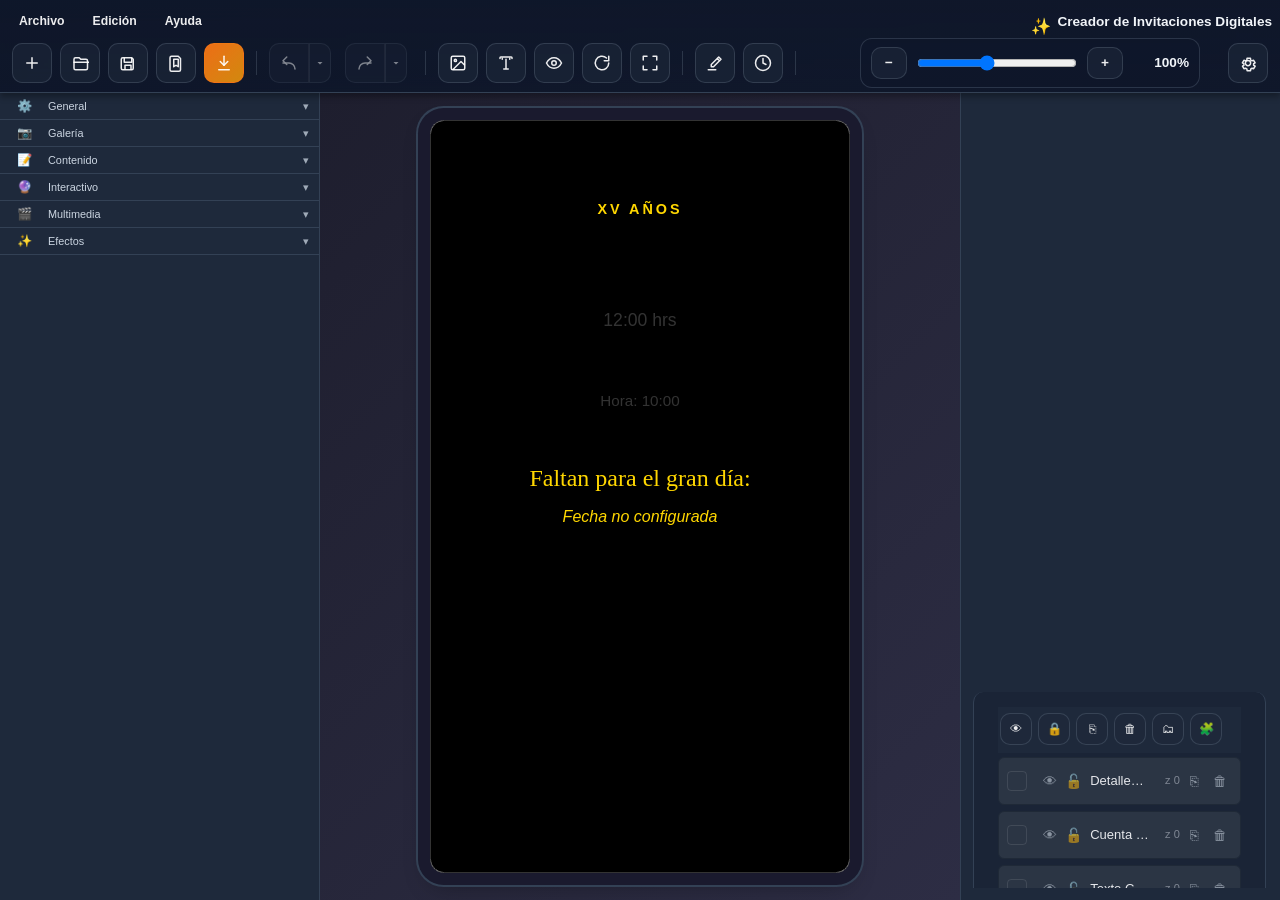
==== index.html @ 6c3952b0 "feat: initial commit - Editor de Invitaciones Digitales" ====
<!DOCTYPE html>
<html lang="es">

<head>
    <meta charset="UTF-8">
    <meta name="viewport" content="width=device-width, initial-scale=1.0">
    <!-- Content Security Policy: Prevención de XSS -->
    <meta http-equiv="Content-Security-Policy" content="
        default-src 'self';
        script-src 'self' 'unsafe-inline' 'unsafe-eval' https://fonts.googleapis.com;
        style-src 'self' 'unsafe-inline' https://fonts.googleapis.com;
        font-src 'self' https://fonts.gstatic.com;
        img-src 'self' data: blob: https://api.qrserver.com https://maps.google.com;
        frame-src https://maps.google.com blob:;
        connect-src 'self';
        media-src 'self' blob:;
    ">
    <title>Editor de Invitaciones Digitales - Creador Profesional</title>
    <meta name="description"
        content="Crea invitaciones digitales únicas para XV años, bodas, bautizos y más con nuestro editor interactivo">
    <link rel="stylesheet" href="css/editor.css">
    <link rel="stylesheet" href="css/scrollbars.css">
    <link rel="stylesheet" href="css/design-advanced.css">
    <link rel="stylesheet" href="css/settings.css">
    <link rel="stylesheet" href="css/design-sections.css">
    <link rel="stylesheet" href="css/gallery-editor.css">
    <link rel="stylesheet" href="css/color-picker.css">
    <!-- Enhanced Layer Panel Styles -->
    <link rel="stylesheet" href="css/enhanced-layer-panel.css">
    <link rel="stylesheet" href="css/history-panel.css">
    <link rel="preconnect" href="https://fonts.googleapis.com">
    <link rel="preconnect" href="https://fonts.gstatic.com" crossorigin>
    <link
        href="https://fonts.googleapis.com/css2?family=Playfair+Display:wght@400;700&family=Cormorant+Garamond:wght@300;400;600&family=Cinzel:wght@400;600;700&family=Crimson+ Text:wght@400;600&family=Libre+Baskerville:wght@400;700&family=Lora:wght@400;600&family=Merriweather:wght@300;400;700&family=EB+Garamond:wght@400;600&family=Bodoni+Moda:wght@400;700&family=Spectral:wght@400;600&family=Montserrat:wght@300;400;600;700&family=Poppins:wght@300;400;600;700&family=Raleway:wght@300;400;600&family=Nunito:wght@300;400;600;700&family=Work+Sans:wght@300;400;600&family=Inter:wght@300;400;600&family=Rubik:wght@300;400;600&family=DM+Sans:wght@400;500;700&family=Josefin+Sans:wght@300;400;600&family=Quicksand:wght@400;500;700&family=Great+Vibes&family=Dancing+Script:wght@400;700&family=Pacifico&family=Sacramento&family=Allura&family=Satisfy&family=Kaushan+Script&family=Cookie&family=Alex+Brush&family=Amatic+SC:wght@400;700&family=Fredoka+One&family=Lilita+One&family=Baloo+2:wght@400;700&family=Caveat:wght@400;700&family=Indie+Flower&family=Permanent+Marker&family=Righteous&family=Chewy&family=Lobster&family=Bangers&family=Bungee&family=Carter+One&family=Monoton&family=Abril+Fatface&family=Bebas+Neue&family=Anton&family=Philosopher:wght@400;700&family=Orbitron:wght@400;700&family=Press+Start+2P&family=Archivo+Black&family=Oswald:wght@400;600&family=Bitter:wght@400;700&family=Vollkorn:wght@400;700&family=Cabin:wght@400;600&family=Arvo:wght@400;700&family=PT+Serif:wght@400;700&family=Source+Sans+Pro:wght@400;600&family=Ubuntu:wght@400;700&family=Lato:wght@300;400;700&display=swap"
        rel="stylesheet">
    <style>
        .theme-selector-grid {
            grid-template-columns: repeat(6, 1fr) !important;
            gap: 6px !important;
        }

        .theme-color-option {
            width: 100%;
            aspect-ratio: 1;
            height: auto;
            border-radius: 6px;
            position: relative;
            border: 1px solid rgba(0, 0, 0, 0.1);
            cursor: pointer;
            transition: 0.2s;
        }

        .theme-color-option:hover,
        .theme-color-option.active {
            border: 2px solid #000;
            transform: scale(1.05);
            z-index: 1;
        }

        .theme-color-option:not(.theme-custom-option).active::after {
            content: '✓';
            color: white;
            position: absolute;
            top: 50%;
            left: 50%;
            transform: translate(-50%, -50%);
            text-shadow: 0 1px 2px rgba(0, 0, 0, 0.6);
            font-weight: bold;
        }

        .theme-custom-option {
            background: conic-gradient(from 180deg at 50% 50%, #FF0000 0deg, #FFFF00 60deg, #00FF00 120deg, #00FFFF 180deg, #0000FF 240deg, #FF00FF 300deg, #FF0000 360deg);
            display: flex;
            align-items: center;
            justify-content: center;
        }

        .theme-custom-option::before {
            content: '🎨';
            font-size: 1.4rem;
            filter: drop-shadow(0 0 2px rgba(0, 0, 0, 0.5));
        }

        .theme-custom-input {
            opacity: 0;
            position: absolute;
            inset: 0;
            width: 100%;
            height: 100%;
            cursor: pointer;
        }
    </style>
</head>

<body>
    <svg aria-hidden="true" style="position: absolute; width: 0; height: 0; overflow: hidden;">
        <symbol id="i-new" viewBox="0 0 24 24">
            <path d="M12 5v14M5 12h14" fill="none" stroke="currentColor" stroke-width="2" stroke-linecap="round" />
        </symbol>
        <symbol id="i-open" viewBox="0 0 24 24">
            <path d="M4 19V7a2 2 0 0 1 2-2h5l2 2h7a2 2 0 0 1 2 2v10a2 2 0 0 1-2 2H6a2 2 0 0 1-2-2Z" fill="none"
                stroke="currentColor" stroke-width="2" stroke-linejoin="round" />
            <path d="M4 11h20" fill="none" stroke="currentColor" stroke-width="2" stroke-linecap="round" />
        </symbol>
        <symbol id="i-save" viewBox="0 0 24 24">
            <path d="M5 5h12l2 2v12a2 2 0 0 1-2 2H5a2 2 0 0 1-2-2V7a2 2 0 0 1 2-2Z" fill="none" stroke="currentColor"
                stroke-width="2" stroke-linejoin="round" />
            <path d="M7 5v6h10V5" fill="none" stroke="currentColor" stroke-width="2" stroke-linejoin="round" />
            <path d="M8 21v-6h8v6" fill="none" stroke="currentColor" stroke-width="2" stroke-linejoin="round" />
        </symbol>
        <symbol id="i-template" viewBox="0 0 24 24">
            <path d="M6 3h9l3 3v15a2 2 0 0 1-2 2H6a2 2 0 0 1-2-2V5a2 2 0 0 1 2-2Z" fill="none" stroke="currentColor"
                stroke-width="2" stroke-linejoin="round" />
            <path d="M9 7h6v10l-3-2-3 2V7Z" fill="none" stroke="currentColor" stroke-width="2"
                stroke-linejoin="round" />
        </symbol>
        <symbol id="i-export" viewBox="0 0 24 24">
            <path d="M12 3v12" fill="none" stroke="currentColor" stroke-width="2" stroke-linecap="round" />
            <path d="m7 10 5 5 5-5" fill="none" stroke="currentColor" stroke-width="2" stroke-linecap="round"
                stroke-linejoin="round" />
            <path d="M5 21h14" fill="none" stroke="currentColor" stroke-width="2" stroke-linecap="round" />
        </symbol>
        <symbol id="i-undo" viewBox="0 0 24 24">
            <path d="M9 14 4 9l5-5" fill="none" stroke="currentColor" stroke-width="2" stroke-linecap="round"
                stroke-linejoin="round" />
            <path d="M20 20a8 8 0 0 0-8-8H4" fill="none" stroke="currentColor" stroke-width="2"
                stroke-linecap="round" />
        </symbol>
        <symbol id="i-redo" viewBox="0 0 24 24">
            <path d="m15 4 5 5-5 5" fill="none" stroke="currentColor" stroke-width="2" stroke-linecap="round"
                stroke-linejoin="round" />
            <path d="M4 20a8 8 0 0 1 8-8h8" fill="none" stroke="currentColor" stroke-width="2" stroke-linecap="round" />
        </symbol>
        <symbol id="i-preview" viewBox="0 0 24 24">
            <path d="M2 12s3.5-7 10-7 10 7 10 7-3.5 7-10 7-10-7-10-7Z" fill="none" stroke="currentColor"
                stroke-width="2" />
            <path d="M12 15a3 3 0 1 0 0-6 3 3 0 0 0 0 6Z" fill="none" stroke="currentColor" stroke-width="2" />
        </symbol>
        <symbol id="i-refresh" viewBox="0 0 24 24">
            <path d="M21 12a9 9 0 1 1-3-6.7" fill="none" stroke="currentColor" stroke-width="2"
                stroke-linecap="round" />
            <path d="M21 3v6h-6" fill="none" stroke="currentColor" stroke-width="2" stroke-linecap="round"
                stroke-linejoin="round" />
        </symbol>
        <symbol id="i-fullscreen" viewBox="0 0 24 24">
            <path d="M8 3H3v5M16 3h5v5M8 21H3v-5M16 21h5v-5" fill="none" stroke="currentColor" stroke-width="2"
                stroke-linecap="round" stroke-linejoin="round" />
        </symbol>
        <symbol id="i-settings" viewBox="0 0 24 24">
            <path d="M12 15.5a3.5 3.5 0 1 0 0-7 3.5 3.5 0 0 0 0 7Z" fill="none" stroke="currentColor"
                stroke-width="2" />
            <path
                d="M19.4 15a7.8 7.8 0 0 0 .1-2l2-1.1-2-3.5-2.2.7a7.4 7.4 0 0 0-1.7-1l-.3-2.3H10.7l-.3 2.3a7.4 7.4 0 0 0-1.7 1l-2.2-.7-2 3.5 2 1.1a7.8 7.8 0 0 0 .1 2l-2 1.1 2 3.5 2.2-.7c.5.4 1.1.8 1.7 1l.3 2.3h4.6l.3-2.3c.6-.2 1.2-.6 1.7-1l2.2.7 2-3.5-2-1.1Z"
                fill="none" stroke="currentColor" stroke-width="2" stroke-linejoin="round" />
        </symbol>
        <symbol id="i-fill" viewBox="0 0 24 24">
            <path d="M3 21h10" fill="none" stroke="currentColor" stroke-width="2" stroke-linecap="round" />
            <path d="M7 14 15 6l3 3-8 8H7v-3Z" fill="none" stroke="currentColor" stroke-width="2"
                stroke-linejoin="round" />
            <path d="M15 6l2-2 3 3-2 2" fill="none" stroke="currentColor" stroke-width="2" stroke-linejoin="round" />
        </symbol>
        <symbol id="i-help" viewBox="0 0 24 24">
            <path d="M12 18h.01" fill="none" stroke="currentColor" stroke-width="2" stroke-linecap="round" />
            <path d="M9.5 9a2.5 2.5 0 1 1 4.2 1.8c-.9.8-1.2 1.2-1.2 2.2" fill="none" stroke="currentColor"
                stroke-width="2" stroke-linecap="round" />
            <path d="M12 22a10 10 0 1 0 0-20 10 10 0 0 0 0 20Z" fill="none" stroke="currentColor" stroke-width="2" />
        </symbol>
        <symbol id="i-image" viewBox="0 0 24 24">
            <rect x="3" y="3" width="18" height="18" rx="2" ry="2" fill="none" stroke="currentColor" stroke-width="2" />
            <circle cx="8.5" cy="8.5" r="1.5" fill="none" stroke="currentColor" stroke-width="2" />
            <path d="m21 15-5-5L5 21" fill="none" stroke="currentColor" stroke-width="2" stroke-linejoin="round" />
        </symbol>
        <symbol id="i-text" viewBox="0 0 24 24">
            <path d="M4 6V5a1 1 0 0 1 1-1h14a1 1 0 0 1 1 1v1M7 6v1M17 6v1M12 7v13M9 20h6" fill="none"
                stroke="currentColor" stroke-width="2" stroke-linecap="round" stroke-linejoin="round" />
        </symbol>
    </svg>

    <header class="top-menu-bar" aria-label="Aplicación">
        <div class="app-bar">
            <nav class="menu-bar" aria-label="Menús">
                <button class="menu-bar-btn" id="menuFileBtn" type="button" aria-haspopup="menu" aria-expanded="false"
                    aria-controls="menuFile">Archivo</button>
                <button class="menu-bar-btn" id="menuEditBtn" type="button" aria-haspopup="menu" aria-expanded="false"
                    aria-controls="menuEdit">Edición</button>
                <button class="menu-bar-btn" id="menuHelpBtn" type="button" aria-haspopup="menu" aria-expanded="false"
                    aria-controls="menuHelp">Ayuda</button>
            </nav>

            <div class="app-bar-right">
                <div class="app-title-display">
                    <span class="app-icon">✨</span>
                    <span class="app-name">Creador de Invitaciones Digitales</span>
                </div>
            </div>
        </div>

        <div class="toolbar" role="toolbar" aria-label="Acciones rápidas">
            <button id="templateNewBtn" class="tool-btn" type="button" title="Nuevo (Ctrl+N)"
                aria-label="Nuevo (Ctrl+N)">
                <svg class="tool-icon" viewBox="0 0 24 24" aria-hidden="true">
                    <use href="#i-new"></use>
                </svg>
            </button>
            <button id="templateOpenBtn" class="tool-btn" type="button" title="Abrir (Ctrl+O)"
                aria-label="Abrir (Ctrl+O)">
                <svg class="tool-icon" viewBox="0 0 24 24" aria-hidden="true">
                    <use href="#i-open"></use>
                </svg>
            </button>
            <button id="draftSaveBtn" class="tool-btn" type="button" title="Guardar" aria-label="Guardar">
                <svg class="tool-icon" viewBox="0 0 24 24" aria-hidden="true">
                    <use href="#i-save"></use>
                </svg>
            </button>
            <button id="templateSaveBtn" class="tool-btn" type="button" title="Guardar Plantilla (Ctrl+S)"
                aria-label="Guardar Plantilla (Ctrl+S)">
                <svg class="tool-icon" viewBox="0 0 24 24" aria-hidden="true">
                    <use href="#i-template"></use>
                </svg>
            </button>
            <button id="exportBtn" class="tool-btn tool-btn-accent" type="button" title="Exportar"
                aria-label="Exportar">
                <svg class="tool-icon" viewBox="0 0 24 24" aria-hidden="true">
                    <use href="#i-export"></use>
                </svg>
            </button>

            <div class="toolbar-sep" aria-hidden="true"></div>

            <button id="undoBtn" class="tool-btn" type="button" title="Deshacer (Ctrl+Z)" aria-label="Deshacer (Ctrl+Z)"
                disabled>
                <svg class="tool-icon" viewBox="0 0 24 24" aria-hidden="true">
                    <use href="#i-undo"></use>
                </svg>
            </button>
            <button id="redoBtn" class="tool-btn" type="button" title="Rehacer (Ctrl+Y)" aria-label="Rehacer (Ctrl+Y)"
                disabled>
                <svg class="tool-icon" viewBox="0 0 24 24" aria-hidden="true">
                    <use href="#i-redo"></use>
                </svg>
            </button>

            <div class="toolbar-sep" aria-hidden="true"></div>

            <button id="insertImageBtn" class="tool-btn" type="button" title="Insertar imagen"
                aria-label="Insertar imagen">
                <svg class="tool-icon" viewBox="0 0 24 24" aria-hidden="true">
                    <use href="#i-image"></use>
                </svg>
            </button>
            <button id="insertTextBtn" class="tool-btn" type="button" title="Insertar texto"
                aria-label="Insertar texto">
                <svg class="tool-icon" viewBox="0 0 24 24" aria-hidden="true">
                    <use href="#i-text"></use>
                </svg>
            </button>

            <button id="previewBtn" class="tool-btn" type="button" title="Vista previa externa"
                aria-label="Vista previa externa">
                <svg class="tool-icon" viewBox="0 0 24 24" aria-hidden="true">
                    <use href="#i-preview"></use>
                </svg>
            </button>
            <button id="refreshBtn" class="tool-btn" type="button" title="Actualizar vista previa"
                aria-label="Actualizar vista previa">
                <svg class="tool-icon" viewBox="0 0 24 24" aria-hidden="true">
                    <use href="#i-refresh"></use>
                </svg>
            </button>
            <button id="fullscreenBtn" class="tool-btn" type="button" title="Pantalla completa"
                aria-label="Pantalla completa">
                <svg class="tool-icon" viewBox="0 0 24 24" aria-hidden="true">
                    <use href="#i-fullscreen"></use>
                </svg>
            </button>

            <div class="toolbar-sep" aria-hidden="true"></div>

            <button id="advancedFillBtn" class="tool-btn" type="button" title="Relleno avanzado"
                aria-label="Relleno avanzado">
                <svg class="tool-icon" viewBox="0 0 24 24" aria-hidden="true">
                    <use href="#i-fill"></use>
                </svg>
            </button>

            <button id="historyPanelBtn" class="tool-btn" type="button" title="Historia de Acciones"
                aria-label="Historia de Acciones">
                <svg class="tool-icon" viewBox="0 0 24 24" aria-hidden="true">
                    <path d="M12 22C6.5 22 2 17.5 2 12S6.5 2 12 2s10 4.5 10 10-4.5 10-10 10z" fill="none"
                        stroke="currentColor" stroke-width="2" />
                    <path d="M12 6v6l4 2" fill="none" stroke="currentColor" stroke-width="2" stroke-linecap="round" />
                </svg>
            </button>

            <div class="toolbar-sep" aria-hidden="true"></div>
            <div class="toolbar-zoom" role="group" aria-label="Zoom del dispositivo">
                <div class="status-bar" role="group" aria-label="Controles de zoom">
                    <button type="button" class="status-btn" id="zoomOutBtn" aria-label="Alejar"
                        title="Alejar">−</button>
                    <input type="range" class="status-range" id="zoomRange" min="25" max="200" value="100" step="5"
                        aria-label="Zoom" title="Zoom">
                    <button type="button" class="status-btn" id="zoomInBtn" aria-label="Acercar"
                        title="Acercar">+</button>
                    <div class="status-text" id="zoomValue" aria-label="Porcentaje de zoom">100%</div>
                </div>
            </div>



            <button id="settingsBtn" class="tool-btn" type="button" title="Configuración" aria-label="Configuración"
                style="margin-left: 20px;">
                <svg class="tool-icon" viewBox="0 0 24 24" aria-hidden="true">
                    <use href="#i-settings"></use>
                </svg>
            </button>
        </div>

        <div class="menu-popover" id="menuFile" role="menu" aria-label="Archivo" hidden>
            <button type="button" class="menu-item" role="menuitem" data-action="trigger"
                data-target="templateNewBtn">Nuevo <span class="menu-kbd">Ctrl+N</span></button>
            <button type="button" class="menu-item" role="menuitem" data-action="trigger"
                data-target="templateOpenBtn">Abrir <span class="menu-kbd">Ctrl+O</span></button>
            <button type="button" class="menu-item" role="menuitem" data-action="trigger"
                data-target="templateSaveBtn">Guardar <span class="menu-kbd">Ctrl+S</span></button>
            <div class="menu-divider" role="separator"></div>
            <button type="button" class="menu-item" role="menuitem" data-action="trigger"
                data-target="exportBtn">Exportar</button>
        </div>

        <div class="menu-popover" id="menuEdit" role="menu" aria-label="Edición" hidden>
            <button type="button" class="menu-item" role="menuitem" data-action="trigger" data-target="undoBtn">Deshacer
                <span class="menu-kbd">Ctrl+Z</span></button>
            <button type="button" class="menu-item" role="menuitem" data-action="trigger" data-target="redoBtn">Rehacer
                <span class="menu-kbd">Ctrl+Y</span></button>
            <div class="menu-divider" role="separator"></div>
            <button type="button" class="menu-item" role="menuitem" data-action="exec" data-cmd="cut">Cortar <span
                    class="menu-kbd">Ctrl+X</span></button>
            <button type="button" class="menu-item" role="menuitem" data-action="exec" data-cmd="copy">Copiar <span
                    class="menu-kbd">Ctrl+C</span></button>
            <button type="button" class="menu-item" role="menuitem" data-action="exec" data-cmd="paste">Pegar <span
                    class="menu-kbd">Ctrl+V</span></button>
        </div>

        <div class="menu-popover" id="menuHelp" role="menu" aria-label="Ayuda" hidden>
            <button id="helpDocsBtn" type="button" class="menu-item" role="menuitem">Documentación</button>
            <button id="helpAboutBtn" type="button" class="menu-item" role="menuitem">Acerca de</button>
            <button id="helpReportBtn" type="button" class="menu-item" role="menuitem">Reportar</button>
        </div>
    </header>

    <div class="editor-container">
        <!-- Panel Lateral de Control -->
        <aside class="control-panel" id="leftPanel">


            <!-- Tabs de Secciones -->
            <div class="tabs">
                <button class="tab-btn" data-tab="general">
                    <span class="tab-icon">⚙️</span>
                    General
                </button>
                <button class="tab-btn" data-tab="gallery">
                    <span class="tab-icon">📷</span>
                    Galería
                </button>
                <button class="tab-btn" data-tab="content">
                    <span class="tab-icon">📝</span>
                    Contenido
                </button>
                <button class="tab-btn" data-tab="interactive">
                    <span class="tab-icon">🔮</span>
                    Interactivo
                </button>
                <button class="tab-btn" data-tab="media">
                    <span class="tab-icon">🎬</span>
                    Multimedia
                </button>
                <button class="tab-btn" data-tab="design">
                    <span class="tab-icon">✨</span>
                    Efectos
                </button>
            </div>

            <!-- Contenido de Tabs -->
            <div class="tab-content">
                <!-- Tab General -->
                <div class="tab-panel" id="general-panel">
                    <div class="control-group">
                        <label class="control-label">Tipo de Evento</label>
                        <select id="eventType" class="control-input">
                            <option value="xv">XV Años</option>
                            <option value="boda">Boda</option>
                            <option value="bautizo">Bautizo</option>
                            <option value="cumpleanos">Cumpleaños</option>
                            <option value="graduacion">Graduación</option>
                            <option value="otro">Otro</option>
                        </select>
                    </div>

                    <div class="control-group">
                        <label class="control-label">Nombre del Evento</label>
                        <input type="text" id="eventName" class="control-input" placeholder="Ej: Mis XV Años">
                    </div>

                    <div class="control-group">
                        <label class="control-label">Nombre de(los) Festejado(s)</label>
                        <textarea id="honoredName" class="control-input" rows="2" placeholder="Adriel Reyes"></textarea>
                    </div>

                    <div class="control-group">
                        <label class="control-label">Fecha del Evento</label>
                        <input type="date" id="eventDate" class="control-input">
                    </div>

                    <div class="control-group">
                        <label class="control-label">Hora del Evento</label>
                        <input type="time" id="eventTime" class="control-input" value="12:00">
                    </div>

                    <div class="control-group">
                        <label class="control-label">Lugar del Evento</label>
                        <input type="text" id="eventLocation" class="control-input" placeholder="Ej: Salón Los Pinos">
                    </div>

                    <div class="control-group">
                        <label class="control-label">Dirección</label>
                        <textarea id="eventAddress" class="control-input" rows="3"
                            placeholder="Calle, número, colonia, ciudad"></textarea>
                    </div>

                    <!-- Campos de Misa/Ceremonia -->
                    <div class="control-group">
                        <div class="switch-header"
                            style="justify-content: space-between; display: flex; align-items: center; margin-bottom: 0.5rem;">
                            <label class="control-label" style="margin-bottom: 0;">Lugar de la Misa</label>
                            <label class="toggle-switch">
                                <input type="checkbox" id="enableMassLocation" checked>
                                <span class="toggle-slider"></span>
                            </label>
                        </div>
                        <input type="text" id="massLocation" class="control-input"
                            placeholder="Ej: Parroquia de San Juan">
                    </div>

                    <div class="control-group">
                        <div class="switch-header"
                            style="justify-content: space-between; display: flex; align-items: center; margin-bottom: 0.5rem;">
                            <label class="control-label" style="margin-bottom: 0;">Hora de la Misa</label>
                            <label class="toggle-switch">
                                <input type="checkbox" id="enableMassTime" checked>
                                <span class="toggle-slider"></span>
                            </label>
                        </div>
                        <input type="time" id="massTime" class="control-input" value="10:00">
                    </div>

                    <div class="control-group">
                        <div class="switch-header"
                            style="justify-content: space-between; display: flex; align-items: center; margin-bottom: 0.5rem;">
                            <label class="control-label" style="margin-bottom: 0;">Dirección del Templo</label>
                            <label class="toggle-switch">
                                <input type="checkbox" id="enableMassAddress" checked>
                                <span class="toggle-slider"></span>
                            </label>
                        </div>
                        <textarea id="massAddress" class="control-input" rows="2"
                            placeholder="Calle del Templo, Colonia, Ciudad"></textarea>
                    </div>

                    <div class="control-group">
                        <label class="control-label">Tema</label>
                        <div class="theme-selector-grid" id="themeSelector">
                            <!-- Fila 1 -->
                            <div class="theme-color-option" data-color="#003366" data-secondary="#E8EAF6"
                                style="background-color: #003366;" title="Azul Marino"></div>
                            <div class="theme-color-option" data-color="#0066CC" data-secondary="#E6F0FF"
                                style="background-color: #0066CC;" title="Azul"></div>
                            <div class="theme-color-option" data-color="#4FC3F7" data-secondary="#E1F5FE"
                                style="background-color: #4FC3F7;" title="Azul Cielo"></div>
                            <div class="theme-color-option" data-color="#556B2F" data-secondary="#F1F8E9"
                                style="background-color: #556B2F;" title="Verde Militar"></div>
                            <div class="theme-color-option" data-color="#28A745" data-secondary="#E9F7EF"
                                style="background-color: #28A745;" title="Verde"></div>
                            <div class="theme-color-option" data-color="#8BC34A" data-secondary="#F1F8E9"
                                style="background-color: #8BC34A;" title="Verde Limón"></div>

                            <!-- Fila 2 -->
                            <div class="theme-color-option" data-color="#FD7E14" data-secondary="#FFF0E6"
                                style="background-color: #FD7E14;" title="Naranja"></div>
                            <div class="theme-color-option" data-color="#FFC107" data-secondary="#FFF8E1"
                                style="background-color: #FFC107;" title="Amarillo"></div>
                            <div class="theme-color-option" data-color="#6F42C1" data-secondary="#F0E6FF"
                                style="background-color: #6F42C1;" title="Morado"></div>
                            <div class="theme-color-option" data-color="#9C27B0" data-secondary="#F3E5F5"
                                style="background-color: #9C27B0;" title="Violeta"></div>
                            <div class="theme-color-option" data-color="#E83E8C" data-secondary="#FCE6F0"
                                style="background-color: #E83E8C;" title="Rosa"></div>
                            <div class="theme-color-option" data-color="#DC3545" data-secondary="#FAEBEB"
                                style="background-color: #DC3545;" title="Rojo"></div>

                            <!-- Fila 3 -->
                            <div class="theme-color-option" data-color="#795548" data-secondary="#EFEBE9"
                                style="background-color: #795548;" title="Café"></div>
                            <div class="theme-color-option" data-color="#A1887F" data-secondary="#EFEBE9"
                                style="background-color: #A1887F;" title="Café claro"></div>
                            <div class="theme-color-option" data-color="#212529" data-secondary="#F8F9FA"
                                style="background-color: #212529;" title="Negro"></div>
                            <div class="theme-color-option" data-color="#343A40" data-secondary="#F8F9FA"
                                style="background-color: #343A40;" title="Gris Oscuro"></div>
                            <div class="theme-color-option" data-color="#6C757D" data-secondary="#F8F9FA"
                                style="background-color: #6C757D;" title="Gris"></div>

                            <!-- Personalizado -->
                            <div class="theme-color-option theme-custom-option" title="Personalizado">
                                <input type="color" class="theme-custom-input" id="customThemeInput">
                            </div>
                        </div>
                    </div>
                </div>

                <!-- Tab Galería -->
                <div class="tab-panel" id="gallery-panel">
                    <div class="design-section">
                        <h3 class="design-section-title">🖼️ Galería de Fotos</h3>
                        <div class="design-section-content">

                            <div class="control-group">
                                <label class="control-label">Modo de Visualización</label>
                                <select id="galleryDisplayMode" class="control-input">
                                    <option value="collage">Collage Inteligente</option>
                                    <option value="carousel">Carrusel Dinámico</option>
                                </select>
                            </div>

                            <!-- Controles Específicos Carrusel -->
                            <div id="carousel-controls" style="display:none;">
                                <div class="control-group">
                                    <label class="control-label">Efecto de Transición</label>
                                    <select id="carouselEffect" class="control-input">
                                        <option value="fade">Desvanecer (Fade)</option>
                                        <option value="slide">Deslizamiento</option>
                                        <option value="zoom">Zoom Dinámico</option>
                                        <option value="flip">Giro 3D</option>
                                        <option value="cube">Cubo 3D</option>
                                        <option value="puzzle">Rompecabezas</option>
                                        <option value="morph">Metamorfosis</option>
                                        <option value="glitch">Digital Glitch</option>
                                        <option value="ripple">Ondas</option>
                                        <option value="wipe">Barrido Color</option>
                                    </select>
                                </div>
                                <div class="control-group">
                                    <label class="control-label">Tiempo (segundos): <span
                                            id="carouselTimeVal">3s</span></label>
                                    <input type="range" id="carouselInterval" min="1" max="10" step="0.5" value="3"
                                        class="control-range">
                                </div>
                                <div class="control-group"
                                    style="flex-direction: row; align-items: center; justify-content: space-between;">
                                    <label>Autoplay</label>
                                    <input type="checkbox" id="carouselAutoplay" checked>
                                </div>
                            </div>

                            <div class="gallery-upload-area" id="gallery-dropzone">
                                <div class="upload-placeholder">
                                    <span style="font-size: 2rem;">📤</span>
                                    <p>Arrastra fotos aquí o haz clic</p>
                                    <small>Máx 6 imágenes (JPG, PNG, WEBP)</small>
                                </div>
                                <input type="file" id="gallery-upload-input" multiple
                                    accept="image/jpeg,image/png,image/webp" style="display:none">
                            </div>

                            <div class="gallery-preview-grid" id="gallery-preview-list"></div>

                            <div class="gallery-stats">
                                <span id="gallery-count">0</span>/6 imágenes
                            </div>

                        </div>
                    </div>
                </div>

                <!-- Tab Diseño -->
                <div class="tab-panel" id="design-panel">
                    <div id="effectsTabMount"></div>

                    <!-- ========== SECCIÓN: EFECTOS ========== -->
                    <div class="design-section">
                        <h3 class="design-section-title">✨ Efectos</h3>
                        <div class="design-section-content">
                            <div id="effects-grid" class="effects-grid-2col"></div>

                            <!-- Panel de configuración por efecto (se muestra al seleccionar un efecto) -->
                            <div id="effect-individual-config" class="effect-individual-config" style="display: none;">
                                <h4 class="effect-config-title">⚙️ Configuración de <span
                                        id="current-effect-name"></span>
                                </h4>
                                <div id="effect-controls-container"></div>
                            </div>
                        </div>
                    </div>

                </div>

                <!-- Tab Contenido -->
                <div class="tab-panel" id="content-panel">
                    <div class="control-group">
                        <label class="control-label">Mensaje de Bienvenida</label>
                        <textarea id="welcomeMessage" class="control-input" rows="3"
                            placeholder="Ej: Con mucho amor te invitamos a celebrar..."></textarea>
                    </div>

                    <div class="control-group">
                        <label class="control-label">Mensaje Principal</label>
                        <textarea id="mainMessage" class="control-input" rows="4"
                            placeholder="Describe los detalles de tu evento"></textarea>
                    </div>

                    <div class="control-group">
                        <label class="control-label">Código de Vestimenta</label>
                        <textarea id="dressCode" class="control-input" rows="2"
                            placeholder="Ej: Formal, Casual elegante"></textarea>
                    </div>

                    <div class="control-group">
                        <label class="control-label">Contacto para Confirmar</label>
                        <input type="tel" id="confirmPhone" class="control-input" placeholder="Ej: +52 123 456 7890">
                    </div>

                    <div class="control-group">
                        <label class="control-label">Mensaje de Despedida</label>
                        <textarea id="closingMessage" class="control-input" rows="2"
                            placeholder="Ej: ¡Esperamos contar con tu presencia!"></textarea>
                    </div>

                    <div class="control-group">
                        <label class="control-label">Hashtag del Evento</label>
                        <input type="text" id="eventHashtag" class="control-input" placeholder="Ej: #MisXV2026">
                    </div>
                </div>

                <!-- Tab Multimedia -->
                <div class="tab-panel" id="media-panel">
                    <div class="control-group">
                        <label class="control-label"
                            style="display: flex; justify-content: space-between; align-items: center;">
                            Imagen de Fondo
                            <button type="button" class="btn-delete-media" data-target="backgroundImage"
                                title="Eliminar archivo"
                                style="background: none; border: none; cursor: pointer; font-size: 1.1rem; opacity: 0.7; transition: opacity 0.2s;"
                                onmouseover="this.style.opacity=1" onmouseout="this.style.opacity=0.7">🗑️</button>
                        </label>
                        <input type="file" id="backgroundImage" class="control-file" accept="image/*">
                        <small class="control-hint">Formatos: JPG, PNG, WebP (Max 2MB)</small>
                    </div>

                    <div class="control-group">
                        <label class="control-label"
                            style="display: flex; justify-content: space-between; align-items: center;">
                            Video de Fondo
                            <button type="button" class="btn-delete-media" data-target="backgroundVideo"
                                title="Eliminar archivo"
                                style="background: none; border: none; cursor: pointer; font-size: 1.1rem; opacity: 0.7; transition: opacity 0.2s;"
                                onmouseover="this.style.opacity=1" onmouseout="this.style.opacity=0.7">🗑️</button>
                        </label>
                        <input type="file" id="backgroundVideo" class="control-file" accept="video/*">
                        <small class="control-hint">Formatos: MP4, WebM (Max 5MB)</small>
                    </div>

                    <div class="control-group">
                        <label class="control-label"
                            style="display: flex; justify-content: space-between; align-items: center;">
                            Imagen de(los) Festejado(s)
                            <button type="button" class="btn-delete-media" data-target="honoredPhoto"
                                title="Eliminar archivo"
                                style="background: none; border: none; cursor: pointer; font-size: 1.1rem; opacity: 0.7; transition: opacity 0.2s;"
                                onmouseover="this.style.opacity=1" onmouseout="this.style.opacity=0.7">🗑️</button>
                        </label>
                        <input type="file" id="honoredPhoto" class="control-file" accept="image/*">
                        <small class="control-hint">Foto principal (Max 1MB)</small>
                    </div>

                    <div class="control-group">
                        <label class="control-label"
                            style="display: flex; justify-content: space-between; align-items: center;">
                            Música de Fondo
                            <button type="button" class="btn-delete-media" data-target="backgroundMusic"
                                title="Eliminar archivo"
                                style="background: none; border: none; cursor: pointer; font-size: 1.1rem; opacity: 0.7; transition: opacity 0.2s;"
                                onmouseover="this.style.opacity=1" onmouseout="this.style.opacity=0.7">🗑️</button>
                        </label>
                        <input type="file" id="backgroundMusic" class="control-file" accept="audio/*">
                        <small class="control-hint">Formatos: MP3, WAV, OGG (Max 3MB)</small>
                    </div>

                    <div class="control-group">
                        <label class="control-label"
                            style="display: flex; justify-content: space-between; align-items: center;">
                            Nota de Audio
                            <button type="button" class="btn-delete-media" data-target="audioNote"
                                title="Eliminar archivo"
                                style="background: none; border: none; cursor: pointer; font-size: 1.1rem; opacity: 0.7; transition: opacity 0.2s;"
                                onmouseover="this.style.opacity=1" onmouseout="this.style.opacity=0.7">🗑️</button>
                        </label>
                        <input type="file" id="audioNote" class="control-file" accept="audio/*">
                        <small class="control-hint">Mensaje de voz personalizado</small>
                    </div>

                    <div class="control-group">
                        <label class="control-label checkbox-label">
                            <input type="checkbox" id="autoplayMusic" checked>
                            <span>Reproducir música automáticamente</span>
                        </label>
                    </div>

                    <div class="control-group">
                        <label class="control-label checkbox-label">
                            <input type="checkbox" id="loopMusic" checked>
                            <span>Repetir música en bucle</span>
                        </label>
                    </div>
                </div>

                <!-- Tab Interactivo -->
                <div class="tab-panel" id="interactive-panel">
                    <div class="control-group" id="countdownContainer">
                        <label class="control-label checkbox-label">
                            <input type="checkbox" id="enableCountdown" checked>
                            <span>Habilitar Cuenta Regresiva</span>
                        </label>
                    </div>

                    <div class="control-group">
                        <label class="control-label">Texto de Cuenta Regresiva</label>
                        <input type="text" id="countdownText" class="control-input" value="Faltan para el gran día:"
                            placeholder="Texto antes del contador">
                    </div>

                    <div class="control-group">
                        <label class="control-label checkbox-label">
                            <input type="checkbox" id="enableQR" checked>
                            <span>Generar Código QR</span>
                        </label>
                    </div>

                    <div class="control-group">
                        <label class="control-label">URL para QR</label>
                        <input type="url" id="qrURL" class="control-input" placeholder="https://maps.google.com/...">
                        <small class="control-hint">Link para confirmación o ubicación</small>
                    </div>

                    <div class="control-group">
                        <div style="display: flex; justify-content: space-between; align-items: center;">
                            <label class="control-label checkbox-label" style="margin-bottom: 0;">
                                <input type="checkbox" id="enableMap" checked>
                                <span>Mostrar Mapa del Lugar</span>
                            </label>
                            <button type="button" id="mapSearchBtn" class="btn-icon"
                                title="Buscar ubicación inteligente"
                                style="background: none; border: none; cursor: pointer; font-size: 1.2rem; padding: 0 4px;">
                                🗺️
                            </button>
                        </div>
                    </div>

                    <div class="control-group">
                        <label class="control-label">Coordenadas del Lugar</label>
                        <input type="text" id="mapCoords" class="control-input" placeholder="19.4326, -99.1332">
                        <small class="control-hint">Latitud, Longitud</small>
                    </div>

                    <div class="control-group">
                        <div style="display: flex; justify-content: space-between; align-items: center;">
                            <label class="control-label checkbox-label" style="margin-bottom: 0;">
                                <input type="checkbox" id="enableRSVP">
                                <span>Habilitar Confirmación de Asistencia</span>
                            </label>
                            <button type="button" id="rsvpHelpBtn" class="btn-icon"
                                title="Ayuda: Cómo crear formulario RSVP"
                                style="background: none; border: none; cursor: pointer; font-size: 1.2rem; padding: 0 4px;">
                                ℹ️
                            </button>
                        </div>
                    </div>

                    <div class="control-group">
                        <label class="control-label">URL de Formulario RSVP</label>
                        <input type="url" id="rsvpURL" class="control-input" placeholder="https://forms.google.com/...">
                        <small class="control-hint">Link a Google Forms u otro formulario</small>
                    </div>
                </div>
            </div>
        </aside>

        <!-- Área de Vista Previa -->
        <!-- Área de Vista Previa (Centro) -->
        <main class="preview-area">
            <div class="device-frame" id="canvasFrame">
                <div class="device-screen mobile-mode" id="deviceScreen">
                    <canvas id="effects-canvas" class="effects-canvas"></canvas>
                    <iframe id="previewFrame" title="Vista previa de la invitación"></iframe>
                </div>
            </div>
        </main>

        <!-- Toggle Button for Right Sidebar (tablet/mobile) -->
        <button class="right-sidebar-toggle" id="rightSidebarToggle" aria-label="Abrir panel de propiedades" title="Panel de propiedades">
            <svg viewBox="0 0 24 24" width="20" height="20" fill="none" stroke="currentColor" stroke-width="2">
                <path d="M15 3h6v18h-6M9 21H3V3h6M12 3v18"/>
            </svg>
        </button>

        <!-- Barra Lateral Derecha -->
        <aside class="right-sidebar" id="rightSidebar">
            <div class="right-sidebar-panel is-minimal" id="visualEditorPanel">
                <div class="ve-properties-pane" id="vePropertiesPane">
                    <h3 class="panel-title">Estilo</h3>

                    <div class="preview-info-card" id="veNoSelection">
                        <span class="info-icon">🖱️</span>
                        <p>Haz clic en un elemento de la vista previa para editarlo.</p>
                    </div>

                    <div id="veControls" style="display: none;">
                        <div class="right-sidebar-grid-2">
                            <div class="control-group">
                                <label class="control-label">ID</label>
                                <input type="text" id="veSelectedId" class="control-input" readonly>
                            </div>

                            <div class="control-group">
                                <label class="control-label checkbox-label">
                                    <input type="checkbox" id="veSnappingEnabled" checked>
                                    <span>Snapping</span>
                                </label>
                                <small class="control-hint">Alt desactiva snapping temporalmente al arrastrar</small>
                            </div>
                        </div>

                        <div id="veContextPanel"></div>

                        <div class="control-group">
                            <label class="control-label">Posición (X, Y)</label>
                            <div style="display: grid; grid-template-columns: 1fr 1fr; gap: 10px;">
                                <input type="number" id="vePosX" class="control-input" step="1">
                                <input type="number" id="vePosY" class="control-input" step="1">
                            </div>
                        </div>

                        <div class="control-group">
                            <label class="control-label">Tamaño (W, H)</label>
                            <div style="display: grid; grid-template-columns: 1fr 1fr; gap: 10px;">
                                <input type="number" id="veSizeW" class="control-input" step="1" min="1">
                                <input type="number" id="veSizeH" class="control-input" step="1" min="1">
                            </div>
                        </div>

                        <div class="control-group">
                            <label class="control-label">Capa (z-index)</label>
                            <div style="display: grid; grid-template-columns: 1fr 1fr; gap: 10px;">
                                <input type="number" id="veZIndex" class="control-input" step="1">
                                <div style="display: flex; gap: 10px;">
                                    <button type="button" id="veZUp" class="btn btn-secondary"
                                        style="flex: 1;">▲</button>
                                    <button type="button" id="veZDown" class="btn btn-secondary"
                                        style="flex: 1;">▼</button>
                                </div>
                            </div>
                        </div>

                        <div class="control-group">
                            <label class="control-label">Opacidad</label>
                            <input type="range" id="veOpacity" class="control-range" min="0" max="100" value="100">
                        </div>

                        <div class="control-group">
                            <label class="control-label">Relleno</label>
                            <div class="segmented" id="veFillModeButtons" role="group" aria-label="Modo de relleno">
                                <button type="button" class="segmented-btn" id="veFillModeSolid">Color</button>
                                <button type="button" class="segmented-btn" id="veFillModeGradient">Degradado</button>
                                <button type="button" class="segmented-btn" id="veFillModeTexture">Textura</button>
                                <button type="button" class="segmented-btn" id="veFillModeNone">Ninguno</button>
                            </div>
                            <select id="veFillType" class="control-input">
                                <option value="none">Ninguno</option>
                                <option value="solid">Color</option>
                                <option value="gradient">Degradado</option>
                                <option value="texture">Textura</option>
                            </select>
                            <div id="veFillSolidRow" style="margin-top: 10px; display: none;">
                                <input type="color" id="veFillColor" class="control-input" value="#ffffff">
                            </div>
                            <div id="veFillGradientRow" style="margin-top: 10px; display: none;">
                                <input type="text" id="veFillGradient" class="control-input"
                                    placeholder="linear-gradient(...)">
                                <div style="display: flex; gap: 10px; margin-top: 10px;">
                                    <button type="button" id="veUseAdvancedGradient" class="btn btn-secondary"
                                        style="flex: 1;">Usar degradado</button>
                                    <button type="button" id="veClearFill" class="btn btn-secondary"
                                        style="flex: 1;">Limpiar</button>
                                </div>
                            </div>
                            <div id="veFillTextureRow" style="margin-top: 10px; display: none;">
                                <select id="veTexturePreset" class="control-input"></select>
                                <div
                                    style="display: grid; grid-template-columns: 1fr 1fr; gap: 10px; margin-top: 10px;">
                                    <input type="number" id="veTextureScale" class="control-input" step="0.1" min="0.1"
                                        value="1">
                                    <select id="veTextureRepeat" class="control-input">
                                        <option value="repeat">Repetir</option>
                                        <option value="no-repeat">No repetir</option>
                                        <option value="repeat-x">Repetir X</option>
                                        <option value="repeat-y">Repetir Y</option>
                                    </select>
                                </div>
                            </div>
                        </div>

                        <div id="veUnifiedVisualMount"></div>

                        <div class="control-group animate-group" id="veTextControlsGroup">
                            <label class="control-label">Texto</label>
                            <div style="display: grid; grid-template-columns: 1fr 1fr; gap: 10px;">
                                <input type="color" id="veTextColor" class="control-input" value="#333333">
                                <button type="button" id="veUseAdvancedTextGradient"
                                    class="btn btn-secondary">Degradado</button>
                            </div>
                            <input type="text" id="veTextGradient" class="control-input"
                                placeholder="linear-gradient(...)" style="margin-top: 10px;">
                        </div>

                        <div class="control-group">
                            <label class="control-label">Borde</label>
                            <div style="display: grid; grid-template-columns: 1fr 1fr; gap: 10px;">
                                <input type="number" id="veBorderWidth" class="control-input" step="1" min="0"
                                    value="0">
                                <input type="color" id="veBorderColor" class="control-input" value="#000000">
                            </div>
                            <div style="display: grid; grid-template-columns: 1fr 1fr; gap: 10px; margin-top: 10px;">
                                <select id="veBorderStyle" class="control-input">
                                    <option value="solid">Sólido</option>
                                    <option value="dashed">Dashed</option>
                                    <option value="dotted">Dotted</option>
                                    <option value="double">Double</option>
                                </select>
                                <input type="number" id="veBorderRadius" class="control-input" step="1" min="0"
                                    value="0" placeholder="Radio">
                            </div>
                        </div>

                        <div class="control-group">
                            <label class="control-label checkbox-label">
                                <input type="checkbox" id="veShadowEnabled">
                                <span>Sombra</span>
                            </label>
                            <div id="veShadowControls" style="display: none; margin-top: 10px;">
                                <div style="display: grid; grid-template-columns: 1fr 1fr; gap: 10px;">
                                    <input type="number" id="veShadowX" class="control-input" step="1" value="0">
                                    <input type="number" id="veShadowY" class="control-input" step="1" value="6">
                                </div>
                                <div
                                    style="display: grid; grid-template-columns: 1fr 1fr; gap: 10px; margin-top: 10px;">
                                    <input type="number" id="veShadowBlur" class="control-input" step="1" min="0"
                                        value="16">
                                    <input type="number" id="veShadowSpread" class="control-input" step="1" value="0">
                                </div>
                                <div
                                    style="display: grid; grid-template-columns: 1fr 1fr; gap: 10px; margin-top: 10px;">
                                    <input type="color" id="veShadowColor" class="control-input" value="#000000">
                                    <input type="range" id="veShadowOpacity" class="control-range" min="0" max="100"
                                        value="35">
                                </div>
                            </div>
                        </div>

                        <div class="control-group">
                            <label class="control-label">Efectos</label>
                            <div style="display: grid; grid-template-columns: 1fr 1fr; gap: 10px;">
                                <input type="number" id="veFilterBlur" class="control-input" step="1" min="0" value="0"
                                    placeholder="Blur px">
                                <input type="number" id="veFilterGrayscale" class="control-input" step="1" min="0"
                                    max="100" value="0" placeholder="Grayscale %">
                            </div>
                        </div>

                        <div class="preview-actions-stack">
                            <button type="button" id="veHide" class="btn btn-secondary btn-block">Ocultar</button>
                            <button type="button" id="veShow" class="btn btn-secondary btn-block">Mostrar</button>
                        </div>
                    </div>

                    <div id="globalStylePanel"></div>
                </div>

                <div class="ve-layers-pane" id="veLayersPane">
                    <div class="sidebar-group" id="layersGroup">
                        <!-- Layers Header Removed -->
                        <div class="sidebar-group-body" id="layersBody" role="region" aria-label="Lista de capas">
                            <div class="layers-list" id="layersList"></div>
                        </div>
                    </div>
                </div>
            </div>
        </aside>
    </div>

    <div class="floating-modal" id="advancedFillModal" role="dialog" aria-label="Relleno Avanzado" hidden>
        <div class="floating-modal-header" id="advancedFillHeader">
            <div class="floating-modal-title">Relleno Avanzado</div>
            <div class="floating-modal-header-actions">
                <button type="button" class="tool-btn" id="advancedFillPinBtn" aria-label="Fijar"
                    title="Fijar">📌</button>
                <button type="button" class="tool-btn" id="advancedFillDockBtn" aria-label="Adosar"
                    title="Adosar">⫶</button>
                <button type="button" class="tool-btn" id="advancedFillCloseBtn" aria-label="Cerrar"
                    title="Cerrar">✕</button>
            </div>
        </div>
        <div class="history-filters" style="margin-top: 4px; margin-bottom: 16px;">
            <div class="segmented" role="tablist" aria-label="Secciones de relleno" style="width: 96%; margin: 0 auto;">
                <button type="button" class="segmented-btn active" role="tab" aria-selected="true"
                    aria-controls="afColors" id="afTabColors" aria-label="Colores" data-tooltip="Colores">
                    <svg viewBox="0 0 24 24" width="16" height="16" fill="currentColor">
                        <path
                            d="M12 3a9 9 0 0 0 0 18c7 0 9-4 9-4-1.12 0-2-.82-2-2 0-1.12.82-2 2-2a2 2 0 0 0 2-2c0-4.42-3.58-8-8-8zm-4 4a1.5 1.5 0 1 1 0 3 1.5 1.5 0 0 1 0-3zm-2.5 6a1.5 1.5 0 1 1 0 3 1.5 1.5 0 0 1 0-3zm13-1a1.5 1.5 0 1 1 0 3 1.5 1.5 0 0 1 0-3zm-9 6a1.5 1.5 0 1 1 0 3 1.5 1.5 0 0 1 0-3z" />
                    </svg>
                </button>
                <button type="button" class="segmented-btn" role="tab" aria-selected="false" aria-controls="afGradients"
                    id="afTabGradients" aria-label="Degradados Avanzados" data-tooltip="Degradados Avanzados">
                    <svg viewBox="0 0 24 24" width="16" height="16" fill="currentColor">
                        <path
                            d="M11 9h2v2h-2zm-2 2h2v2H9zm4 0h2v2h-2zm2-2h2v2h-2zM7 9h2v2H7zm12-6H5c-1.1 0-2 .9-2 2v14c0 1.1.9 2 2 2h14c1.1 0 2-.9 2-2V5c0-1.1-.9-2-2-2zM9 18H7v-2h2v2zm4 0h-2v-2h2v2zm4 0h-2v-2h2v2zm2-7h-2v2h2v2h-2v-2h-2v2h-2v-2h-2v2H9v-2H7v2H5v-2h2v-2H5V5h14v6z" />
                    </svg>
                </button>
                <button type="button" class="segmented-btn" role="tab" aria-selected="false" aria-controls="afMetallic"
                    id="afTabMetallic" aria-label="Degradados Metalicos Premium" data-tooltip="Degradados Metalicos">
                    <svg viewBox="0 0 24 24" width="16" height="16" fill="currentColor">
                        <path d="M12 2l2.4 7.2h7.6l-6 4.8 2.4 7.2-6-4.8-6 4.8 2.4-7.2-6-4.8h7.6z" />
                    </svg>
                </button>
                <button type="button" class="segmented-btn" role="tab" aria-selected="false" aria-controls="afTextures"
                    id="afTabTextures" aria-label="Texturas" data-tooltip="Texturas">
                    <svg viewBox="0 0 24 24" width="16" height="16" fill="currentColor">
                        <path
                            d="M19 5v14H5V5h14m0-2H5c-1.1 0-2 .9-2 2v14c0 1.1.9 2 2 2h14c1.1 0 2-.9 2-2V5c0-1.1-.9-2-2-2zm-4.86 8.86l-3 3.87L9 13.14 6 17h12l-3.86-5.14z" />
                    </svg>
                </button>
            </div>
        </div>
        <div class="floating-modal-body">
            <div class="floating-tab-panel active" role="tabpanel" id="afColors" aria-labelledby="afTabColors">
                <div class="control-group">
                    <label class="control-label">Color</label>
                    <div style="display: grid; grid-template-columns: 1fr 1fr; gap: 10px;">
                        <input type="color" id="afSolidColor" class="control-input" value="#ffffff"
                            aria-label="Color sólido">
                        <input type="range" id="afSolidOpacity" class="control-range" min="0" max="100" value="100"
                            aria-label="Opacidad">
                    </div>
                </div>
                <small class="control-hint">Aplica automáticamente al elemento seleccionado</small>
            </div>

            <div class="floating-tab-panel" role="tabpanel" id="afGradients" aria-labelledby="afTabGradients" hidden>
                <div class="control-group">
                    <label class="control-label">Tipo</label>
                    <div class="segmented" role="group" aria-label="Tipo de degradado">
                        <button type="button" class="segmented-btn active" data-af-grad-type="linear">Lineal</button>
                        <button type="button" class="segmented-btn" data-af-grad-type="radial">Radial</button>
                        <button type="button" class="segmented-btn" data-af-grad-type="conic">Conical</button>
                    </div>
                </div>
                <div class="control-group" id="afAngleRow">
                    <label class="control-label">Ángulo</label>
                    <input type="range" id="afGradientAngle" class="control-range" min="0" max="360" value="135">
                </div>
                <div class="control-group">
                    <label class="control-label">Vista previa</label>
                    <canvas id="afGradientPreview" width="360" height="90"
                        style="width: 100%; border-radius: 10px; border: 1px solid rgba(148,163,184,0.22);"></canvas>
                </div>
                <div class="control-group">
                    <label class="control-label">Editor visual</label>
                    <div class="af-stopbar" id="afStopBar" role="application" aria-label="Barra de paradas">
                        <div class="af-stopbar-track" id="afStopBarTrack"></div>
                    </div>
                    <div class="af-stop-editor" id="afStopEditor">
                        <input type="color" id="afStopColor" class="control-input" aria-label="Color de la parada">
                        <input type="range" id="afStopOpacity" class="control-range" min="0" max="100" value="100"
                            aria-label="Opacidad de la parada">
                        <button type="button" class="btn btn-secondary" id="afRemoveStop">Eliminar parada</button>
                    </div>
                </div>
                <div class="control-group">
                    <label class="control-label">Paradas</label>
                    <div id="afStops"></div>
                    <div style="display:flex; gap:10px; margin-top:10px;">
                        <button type="button" class="btn btn-secondary" id="afAddStop">Añadir parada</button>
                        <button type="button" class="btn btn-secondary" id="afResetGradient">Reset</button>
                    </div>
                </div>
                <div class="control-group">
                    <label class="control-label">Presets personalizados</label>
                    <div class="af-preset-save-row" style="display:grid; grid-template-columns: 1fr auto; gap:10px;">
                        <input type="text" id="afPresetName" class="control-input" placeholder="Nombre del preset...">
                        <button type="button" class="btn btn-secondary" id="afPresetSave">Guardar</button>
                    </div>
                    <div id="afPresetList" style="margin-top:10px;"></div>
                </div>
            </div>

            <div class="floating-tab-panel" role="tabpanel" id="afMetallic" aria-labelledby="afTabMetallic" hidden>
                <div class="control-group">
                    <label class="control-label">Presets</label>
                    <div id="afMetallicGrid" style="display:grid; grid-template-columns: repeat(2, 1fr); gap:10px;">
                    </div>
                </div>
            </div>

            <div class="floating-tab-panel" role="tabpanel" id="afTextures" aria-labelledby="afTabTextures" hidden>
                <div class="control-group">
                    <label class="control-label">Galería</label>
                    <div id="afTextureGrid" style="display:grid; grid-template-columns: repeat(3, 1fr); gap:10px;">
                    </div>
                </div>
                <div class="control-group">
                    <label class="control-label">Escala</label>
                    <input type="range" id="afTextureScale" class="control-range" min="0.2" max="4" step="0.1"
                        value="1">
                </div>
                <div class="control-group">
                    <label class="control-label">Repetición</label>
                    <select id="afTextureRepeat" class="control-input">
                        <option value="repeat">Repetir</option>
                        <option value="no-repeat">No repetir</option>
                        <option value="repeat-x">Repetir X</option>
                        <option value="repeat-y">Repetir Y</option>
                    </select>
                </div>
                <div class="control-group">
                    <label class="control-label">Subir textura</label>
                    <input type="file" id="afTextureUpload" class="control-file" accept="image/*">
                </div>
            </div>
        </div>
    </div>

    <!-- Modal de Exportación -->
    <div id="exportModal" class="modal">
        <div class="modal-content">
            <div class="modal-header">
                <h2>Exportar Invitación</h2>
                <button class="modal-close">&times;</button>
            </div>
            <div class="modal-body">
                <p>Tu invitación será descargada como un paquete ZIP que incluye:</p>
                <ul class="export-list">
                    <li>✅ Archivo HTML listo para publicar</li>
                    <li>✅ Estilos CSS optimizados</li>
                    <li>✅ JavaScript para funcionalidades interactivas</li>
                    <li>✅ Todas las imágenes y multimedia</li>
                </ul>
                <div class="export-options">
                    <label class="control-label checkbox-label">
                        <input type="checkbox" id="minifyCode" checked>
                        <span>Minificar código (reduce tamaño)</span>
                    </label>
                    <label class="control-label checkbox-label">
                        <input type="checkbox" id="optimizeImages" checked>
                        <span>Optimizar imágenes</span>
                    </label>
                </div>
            </div>
            <div class="modal-footer">
                <button id="cancelExport" class="btn btn-secondary">Cancelar</button>
                <button id="confirmExport" class="btn btn-accent">Descargar ZIP</button>
            </div>
        </div>
    </div>

    <!-- Modal de Plantillas -->
    <div id="templatesModal" class="modal">
        <div class="modal-content">
            <div class="modal-header">
                <h2>Abrir plantilla</h2>
                <button class="modal-close" id="templatesModalClose">&times;</button>
            </div>
            <div class="modal-body">
                <div class="control-group">
                    <label class="control-label">Buscar</label>
                    <input type="text" id="templatesSearch" class="control-input"
                        placeholder="Nombre de la plantilla...">
                </div>
                <div id="templatesList"></div>
            </div>
            <div class="modal-footer">
                <button id="templatesModalCancel" class="btn btn-secondary">Cerrar</button>
            </div>
        </div>
    </div>

    <!-- Modal Guardar Plantilla -->
    <div id="templateSaveModal" class="modal">
        <div class="modal-content">
            <div class="modal-header">
                <h2>Guardar plantilla</h2>
                <button class="modal-close" id="templateSaveModalClose">&times;</button>
            </div>
            <div class="modal-body">
                <div class="control-group">
                    <label class="control-label">Nombre</label>
                    <input type="text" id="templateSaveName" class="control-input" placeholder="Ej: Boda elegante">
                    <small class="control-hint">Se guardará como JSON para reabrir y editar después.</small>
                </div>
            </div>
            <div class="modal-footer">
                <button id="templateSaveCancel" class="btn btn-secondary">Cancelar</button>
                <button id="templateSaveConfirm" class="btn btn-accent">Guardar</button>
            </div>
        </div>
    </div>

    <!-- Modal de Ayuda -->
    <div id="helpModal" class="modal">
        <div class="modal-content">
            <div class="modal-header">
                <h2 id="helpModalTitle">Ayuda</h2>
                <button class="modal-close" id="helpModalClose">&times;</button>
            </div>
            <div class="modal-body" id="helpModalBody"></div>
            <div class="modal-footer">
                <button id="helpModalOk" class="btn btn-secondary">Cerrar</button>
            </div>
        </div>
    </div>

    <!-- Modal Búsqueda Mapa -->
    <div id="mapSearchModal" class="modal">
        <div class="modal-content" style="max-width: 600px; width: 90%;">
            <div class="modal-header">
                <h2>Búsqueda Manual de Ubicación</h2>
                <button class="modal-close" id="mapSearchClose">&times;</button>
            </div>
            <div class="modal-body">
                <p style="margin-bottom: 1rem;">Busca y selecciona la notificación exacta en el mapa:</p>
                <div style="display: flex; gap: 0.5rem; margin-bottom: 1rem;">
                    <input type="text" id="mapSearchInput" class="control-input" placeholder="Buscar lugar..."
                        style="flex: 1;">
                    <button id="mapSearchActionBtn" class="btn btn-primary" style="padding: 0 1rem;">Buscar</button>
                </div>
                <div id="mapSearchContainer"
                    style="height: 300px; background: #eee; border-radius: 8px; overflow: hidden; position: relative;">
                    <div id="mapSearchGoogleContainer" style="width: 100%; height: 100%;"></div>
                </div>
                <div style="margin-top: 1rem; font-size: 0.9rem; color: #666;">
                    Haz click en el mapa para situar el marcador.
                </div>
            </div>
            <div class="modal-footer">
                <button id="mapSearchCancel" class="btn btn-secondary">Cancelar</button>
                <button id="mapSearchConfirm" class="btn btn-accent">Confirmar Ubicación</button>
            </div>
        </div>
        <!-- Modal Confirmación Eliminación Multimedia -->
        <div id="mediaDeleteModal" class="modal">
            <div class="modal-content">
                <div class="modal-header">
                    <h2>Confirmar Eliminación</h2>
                    <button class="modal-close" id="mediaDeleteClose">&times;</button>
                </div>
                <div class="modal-body">
                    <p>¿Está seguro de eliminar este archivo? Esta acción no se puede deshacer.</p>
                </div>
                <div class="modal-footer">
                    <button id="mediaDeleteCancel" class="btn btn-secondary">No, cancelar</button>
                    <button id="mediaDeleteConfirm" class="btn btn-accent">Sí, eliminar</button>
                </div>
            </div>
        </div>
    </div>

    <!-- Modal Confirmación Reemplazo de Fondo -->
    <div id="backgroundReplaceModal" class="modal" role="dialog" aria-labelledby="backgroundReplaceTitle"
        aria-modal="true">
        <div class="modal-content">
            <div class="modal-header">
                <h2 id="backgroundReplaceTitle">Confirmar Reemplazo de Fondo</h2>
                <button class="modal-close" id="backgroundReplaceClose" aria-label="Cerrar">&times;</button>
            </div>
            <div class="modal-body">
                <p id="backgroundReplaceMessage"></p>
            </div>
            <div class="modal-footer">
                <button id="backgroundReplaceCancel" class="btn btn-secondary">No, cancelar</button>
                <button id="backgroundReplaceConfirm" class="btn btn-accent">Sí, reemplazar</button>
            </div>
        </div>
    </div>

    <!-- Modal Ayuda RSVP -->
    <div id="rsvpHelpModal" class="modal" role="dialog" aria-labelledby="rsvpHelpTitle" aria-modal="true">
        <div class="modal-content" style="max-width: 700px;">
            <div class="modal-header">
                <h2 id="rsvpHelpTitle">📋 Cómo Crear un Formulario de Confirmación de Asistencia</h2>
                <button class="modal-close" id="rsvpHelpClose" aria-label="Cerrar">&times;</button>
            </div>
            <div class="modal-body" style="max-height: 70vh; overflow-y: auto;">
                <div style="padding: 1rem;">
                    <!-- Paso 1 -->
                    <div style="margin-bottom: 1.5rem;">
                        <h3 style="color: var(--accent-color); margin-bottom: 0.5rem;">
                            <span
                                style="background: var(--accent-color); color: white; border-radius: 50%; padding: 0.25rem 0.6rem; margin-right: 0.5rem; font-size: 0.9rem;">1</span>
                            Accede a Google Forms
                        </h3>
                        <p style="margin-left: 2.5rem; line-height: 1.6;">
                            Haz clic en el siguiente enlace para crear un nuevo formulario:
                        </p>
                        <a href="https://forms.google.com/create" target="_blank" rel="noopener noreferrer"
                            style="display: inline-block; margin-left: 2.5rem; padding: 0.75rem 1.5rem; background: #4285f4; color: white; text-decoration: none; border-radius: 8px; font-weight: 500; transition: background 0.3s;">
                            🔗 Abrir Google Forms
                        </a>
                    </div>

                    <!-- Paso 2 -->
                    <div style="margin-bottom: 1.5rem;">
                        <h3 style="color: var(--accent-color); margin-bottom: 0.5rem;">
                            <span
                                style="background: var(--accent-color); color: white; border-radius: 50%; padding: 0.25rem 0.6rem; margin-right: 0.5rem; font-size: 0.9rem;">2</span>
                            Configura tu Formulario
                        </h3>
                        <p style="margin-left: 2.5rem; line-height: 1.6; margin-bottom: 0.75rem;">
                            Dale un título descriptivo como "Confirmación de Asistencia - [Nombre del Evento]" y agrega
                            los siguientes campos recomendados:
                        </p>
                        <ul style="margin-left: 3.5rem; line-height: 1.8;">
                            <li><strong>Nombre completo</strong> (Respuesta corta, obligatorio)</li>
                            <li><strong>Correo electrónico</strong> (Respuesta corta, obligatorio)</li>
                            <li><strong>Teléfono</strong> (Respuesta corta, opcional)</li>
                            <li><strong>¿Confirmas tu asistencia?</strong> (Opción múltiple: Sí/No, obligatorio)</li>
                            <li><strong>Número de acompañantes</strong> (Respuesta corta o lista desplegable, opcional)
                            </li>
                            <li><strong>Restricciones alimentarias</strong> (Párrafo, opcional)</li>
                            <li><strong>Mensaje para los anfitriones</strong> (Párrafo, opcional)</li>
                        </ul>
                    </div>

                    <!-- Paso 3 -->
                    <div style="margin-bottom: 1.5rem;">
                        <h3 style="color: var(--accent-color); margin-bottom: 0.5rem;">
                            <span
                                style="background: var(--accent-color); color: white; border-radius: 50%; padding: 0.25rem 0.6rem; margin-right: 0.5rem; font-size: 0.9rem;">3</span>
                            Personaliza el Diseño
                        </h3>
                        <p style="margin-left: 2.5rem; line-height: 1.6;">
                            Haz clic en el icono de paleta 🎨 en la parte superior para elegir colores y temas que
                            combinen con tu invitación.
                        </p>
                    </div>

                    <!-- Paso 4 -->
                    <div style="margin-bottom: 1.5rem;">
                        <h3 style="color: var(--accent-color); margin-bottom: 0.5rem;">
                            <span
                                style="background: var(--accent-color); color: white; border-radius: 50%; padding: 0.25rem 0.6rem; margin-right: 0.5rem; font-size: 0.9rem;">4</span>
                            Obtén el Enlace del Formulario
                        </h3>
                        <p style="margin-left: 2.5rem; line-height: 1.6; margin-bottom: 0.5rem;">
                            Una vez que hayas terminado de configurar tu formulario:
                        </p>
                        <ol style="margin-left: 3.5rem; line-height: 1.8;">
                            <li>Haz clic en el botón <strong>"Enviar"</strong> en la esquina superior derecha</li>
                            <li>En la ventana emergente, selecciona el icono de <strong>enlace</strong> 🔗</li>
                            <li>Opcionalmente, marca la casilla <strong>"Acortar URL"</strong> para un enlace más corto
                            </li>
                            <li>Haz clic en <strong>"Copiar"</strong> para copiar el enlace</li>
                        </ol>
                    </div>

                    <!-- Paso 5 -->
                    <div style="margin-bottom: 1.5rem;">
                        <h3 style="color: var(--accent-color); margin-bottom: 0.5rem;">
                            <span
                                style="background: var(--accent-color); color: white; border-radius: 50%; padding: 0.25rem 0.6rem; margin-right: 0.5rem; font-size: 0.9rem;">5</span>
                            Integra el Enlace en tu Invitación
                        </h3>
                        <p style="margin-left: 2.5rem; line-height: 1.6;">
                            Pega el enlace copiado en el campo <strong>"URL de Formulario RSVP"</strong> de esta
                            aplicación. El enlace se agregará automáticamente a tu invitación como un botón de
                            confirmación.
                        </p>
                    </div>

                    <!-- Consejos adicionales -->
                    <div
                        style="background: #f0f7ff; border-left: 4px solid #4285f4; padding: 1rem; border-radius: 4px; margin-top: 1.5rem;">
                        <h4 style="color: #1967d2; margin-bottom: 0.5rem;">💡 Consejos Adicionales</h4>
                        <ul style="margin-left: 1.5rem; line-height: 1.8; color: #333;">
                            <li>Activa la opción "Recopilar direcciones de correo electrónico" en la configuración del
                                formulario</li>
                            <li>Configura un mensaje de confirmación personalizado que se mostrará después de enviar el
                                formulario</li>
                            <li>Puedes ver las respuestas en tiempo real desde la pestaña "Respuestas" de Google Forms
                            </li>
                            <li>Considera crear una hoja de cálculo vinculada para organizar mejor las respuestas</li>
                        </ul>
                    </div>
                </div>
            </div>
            <div class="modal-footer">
                <button id="rsvpHelpOk" class="btn btn-accent">Entendido</button>
            </div>
        </div>
    </div>

    <!-- Panel de Historia -->
    <div class="floating-modal" id="historyPanel" role="dialog" aria-label="Historia" hidden>
        <div class="floating-modal-header" id="historyPanelHeader">
            <div class="floating-modal-title">📜 Historia</div>
            <div class="floating-modal-header-actions">
                <button type="button" class="tool-btn" id="historyPanelClearBtn" aria-label="Limpiar historial"
                    title="Limpiar historial">🗑️</button>
                <button type="button" class="tool-btn" id="historyPanelPinBtn" aria-label="Fijar"
                    title="Fijar">📌</button>
                <button type="button" class="tool-btn" id="historyPanelDockBtn" aria-label="Adosar"
                    title="Adosar">⫶</button>
                <button type="button" class="tool-btn" id="historyPanelCloseBtn" aria-label="Cerrar"
                    title="Cerrar">✕</button>
            </div>
        </div>
        <div class="floating-modal-body" style="padding: 16px;">
            <!-- Botones de filtro -->
            <div class="history-filters" style="margin-bottom: 16px;">
                <div class="segmented" role="group" aria-label="Filtrar acciones">
                    <button type="button" class="segmented-btn active" data-hp-filter="all" aria-label="Todas"
                        data-tooltip="Todas">
                        <svg viewBox="0 0 24 24" width="16" height="16" fill="currentColor">
                            <path
                                d="M3 13h2v-2H3v2zm0 4h2v-2H3v2zm0-8h2V7H3v2zm4 4h14v-2H7v2zm0 4h14v-2H7v2zM7 7v2h14V7H7z" />
                        </svg>
                    </button>
                    <button type="button" class="segmented-btn" data-hp-filter="element" aria-label="Elementos"
                        data-tooltip="Elementos">
                        <svg viewBox="0 0 24 24" width="16" height="16" fill="currentColor">
                            <path
                                d="M19 3H5c-1.1 0-2 .9-2 2v14c0 1.1.9 2 2 2h14c1.1 0 2-.9 2-2V5c0-1.1-.9-2-2-2zm0 16H5V5h14v14z" />
                            <path d="M11 7h2v10h-2zm-4 4h10v2H7z" />
                        </svg>
                    </button>
                    <button type="button" class="segmented-btn" data-hp-filter="property" aria-label="Propiedades"
                        data-tooltip="Propiedades">
                        <svg viewBox="0 0 24 24" width="16" height="16" fill="currentColor">
                            <path
                                d="M3 17v2h6v-2H3zM3 5v2h10V5H3zm10 16v-2h8v-2h-8v-2h-2v6h2zM7 9v2H3v2h4v2h2V9H7zm14 4v-2H11v2h10zm-6-4h2V7h4V5h-4V3h-2v6z" />
                        </svg>
                    </button>
                    <button type="button" class="segmented-btn" data-hp-filter="transform" aria-label="Transformaciones"
                        data-tooltip="Transformaciones">
                        <svg viewBox="0 0 24 24" width="16" height="16" fill="currentColor">
                            <path d="M12 2L8 6h3v5H6V8L2 12l4 4v-3h5v5H8l4 4 4-4h-3v-5h5v3l4-4-4-4v3h-5V6h3L12 2z" />
                        </svg>
                    </button>
                    <button type="button" class="segmented-btn" data-hp-filter="color" aria-label="Colores"
                        data-tooltip="Colores">
                        <svg viewBox="0 0 24 24" width="16" height="16" fill="currentColor">
                            <path
                                d="M12 3a9 9 0 0 0 0 18c7 0 9-4 9-4-1.12 0-2-.82-2-2 0-1.12.82-2 2-2a2 2 0 0 0 2-2c0-4.42-3.58-8-8-8zm-4 4a1.5 1.5 0 1 1 0 3 1.5 1.5 0 0 1 0-3zm-2.5 6a1.5 1.5 0 1 1 0 3 1.5 1.5 0 0 1 0-3zm13-1a1.5 1.5 0 1 1 0 3 1.5 1.5 0 0 1 0-3zm-9 6a1.5 1.5 0 1 1 0 3 1.5 1.5 0 0 1 0-3z" />
                        </svg>
                    </button>
                </div>
            </div>

            <!-- Shortcuts de atajos -->
            <div class="history-shortcuts"
                style="display: flex; gap: 8px; margin-bottom: 16px; padding: 12px; background: rgba(148,163,184,0.1); border-radius: 8px; font-size: 13px;">
                <div style="flex: 1; text-align: center;">
                    <strong>Deshacer:</strong> <kbd
                        style="background: rgba(255,255,255,0.1); padding: 2px 6px; border-radius: 4px; font-size: 11px;">Ctrl+Z</kbd>
                </div>
                <div style="flex: 1; text-align: center;">
                    <strong>Rehacer:</strong> <kbd
                        style="background: rgba(255,255,255,0.1); padding: 2px 6px; border-radius: 4px; font-size: 11px;">Ctrl+Y</kbd>
                </div>
            </div>

            <!-- Estado vacío -->
            <div id="historyEmptyState" class="history-empty-state" hidden>
                <div style="text-align: center; padding: 40px 20px; color: rgba(255,255,255,0.5);">
                    <div style="font-size: 48px; margin-bottom: 16px;">📋</div>
                    <div style="font-size: 14px;">No hay acciones en el historial</div>
                    <div style="font-size: 12px; margin-top: 8px;">Realiza cambios en el canvas para ver el historial
                    </div>
                </div>
            </div>

            <!-- Indicador de estado actual -->
            <div id="historyCurrentStateIndicator" hidden></div>

            <!-- Lista de historial -->
            <div id="historyList" class="history-list" role="list" aria-label="Lista de acciones"></div>
        </div>
    </div>

    <!-- Scripts -->
    <script src="js/moment.min.js"></script>
    <script>if (window.moment) moment.locale('es');</script>
    <script src="js/image-optimizer.js"></script>
    <script src="js/media-persistence-manager.js"></script>
    <script src="js/rsvp-help-modal.js"></script>
    <script src="js/responsive-centering-manager.js"></script>
    <!-- Security: Sanitization module (must load before other scripts) -->
    <script src="js/sanitize.js"></script>
    <!-- Utility functions (must load before other scripts) -->
    <script src="js/utils.js"></script>
    <script src="js/storage.js"></script>
    <script src="js/history-dropdown.js"></script>
    <script src="js/history-manager.js"></script>
    <script src="js/history-panel.js"></script>
    <!-- Diagnostics for debugging history dropdown (optional - remove in production) -->
    <script src="js/history-dropdown-diagnostics.js"></script>
    <!-- History Deduplication System -->
    <script src="js/history-deduplication-cleanup.js"></script>
    <script src="js/tests/history-deduplication-tests.js"></script>
    <script src="js/dynamic-elements-manager.js"></script>
    <script src="js/tests/persistence-logging-test.js"></script>
    <!-- <script src="js/tests/media-cleanup-test.js"></script> -->
    <script src="js/tests/image-optimizer-test.js"></script>
    <script src="js/tests/background-exclusivity-test.js"></script>
    <script src="js/tests/media-persistence-test.js"></script>
    <script src="js/tests/countdown-visibility-test.js"></script>
    <script src="js/tests/accordion-navigation-test.js"></script>
    <script src="js/tests/accordion-accessibility-enhanced-test.js"></script>
    <script src="js/tests/accordion-redesign-test.js"></script>
    <!-- Layer Manager System (Legacy - Replaced by Visual Editor) -->
    <!-- <script src="js/layer-store.js"></script>
    <script src="js/layer-sync.js"></script>
    <script src="js/layer-manager.js"></script> -->
    <!-- Enhanced Realtime Layer Sync System (Legacy - Replaced by Visual Editor) -->
    <!-- <script src="js/enhanced-layer-realtime-sync.js"></script> -->
    <!-- <script src="js/tests/layer-manager-test.js"></script>
    <script src="js/tests/enhanced-layer-sync-test.js"></script> -->
    <script src="js/tests/media-delete-test.js"></script>
    <script src="js/tests/rsvp-help-modal-test.js"></script>
    <script src="js/tests/conditional-visibility-test.js"></script>
    <script src="js/tests/selection-box-test.js"></script>
    <script src="js/tests/responsive-centering-test.js"></script>
    <script src="js/tests/toolbar-buttons-test.js"></script>
    <!-- Preview modular files (deben cargarse después de preview.js) -->
    <script src="js/preview-core.js"></script>
    <script src="js/preview-styles.js"></script>
    <script src="js/preview-gallery.js"></script>
    <script src="js/preview-effects.js"></script>
    <script src="js/preview.js"></script>
    <script src="js/countdown.js"></script>
    <script src="js/fonts.js"></script>
    <!-- Sistema de configuración (debe cargarse antes de ui-enhancements) -->
    <script src="js/settings-manager.js"></script>
    <script src="js/ui-enhancements.js"></script>
    <script src="js/qr-generator.js"></script>
    <script src="js/style-manager.js"></script>
    <!-- GOOGLE MAPS API - Reemplaza YOUR_API_KEY con tu clave real -->

    <script src="js/map-search.js"></script>
    <!-- Módulos de diseño avanzado -->
    <script src="js/gradient-editor.js"></script>
    <script src="js/texture-manager.js"></script>
    <script src="js/advanced-effects.js?v=2.2"></script>
    <script src="js/design-advanced-integrator.js?v=2.2"></script>
    <!-- Scripts principales -->
    <script src="js/export.js"></script>
    <script src="js/accordion-menu.js"></script>
    <script src="js/app-menu.js"></script>
    <script src="js/canvas-controls.js"></script>
    <script src="js/advanced-fill-modal.js"></script>
    <script src="js/device-centering.js"></script>
    <script src="js/gallery-manager.js"></script>
    <script src="js/color-picker.js"></script>
    <script src="js/color-picker-integrator.js"></script>
    <script src="js/canvas-renderer.js"></script>
    <script src="js/canvas-layer-integration.js"></script>
    <!-- Editor modular files (deben cargarse antes de editor.js) -->
    <script src="js/editor-core.js"></script>
    <script src="js/editor-forms.js"></script>
    <script src="js/editor-events.js"></script>
    <script src="js/editor-validation.js"></script>
    <script src="js/editor-media.js"></script>
    <script src="js/editor.js"></script>
    <script src="js/visual-editor.js"></script>
    <script src="js/template-manager.js"></script>
    <script src="js/top-menu.js"></script>
    <!-- Script para ajuste automático de vista previa -->
    <script>
        function adjustPreviewHeight() {
            const deviceScreen = document.getElementById('deviceScreen');
            if (!deviceScreen) return;

            const frame = deviceScreen.closest('.device-frame');
            if (!frame) return;

            const availableHeight = window.innerHeight - frame.getBoundingClientRect().top - 40;
            const aspectRatio = 16 / 9; // Proporción 16:9 para móvil vertical

            let height = availableHeight;
            let width = height * (9 / 16); // Invertido para vertical

            // Si el ancho calculado excede el contenedor
            const maxWidth = frame.offsetWidth - 40;
            if (width > maxWidth) {
                width = maxWidth;
                height = width * (16 / 9);
            }

            deviceScreen.style.width = width + 'px';
            deviceScreen.style.height = height + 'px';
            deviceScreen.style.maxHeight = availableHeight + 'px';
        }

        // Ajustar al cargar y al redimensionar
        window.addEventListener('load', adjustPreviewHeight);
        window.addEventListener('resize', adjustPreviewHeight);

        // Ajustar también cuando cambie el tamaño del panel
        if (window.ResizeObserver) {
            const observer = new ResizeObserver(adjustPreviewHeight);
            const previewArea = document.querySelector('.preview-area');
            if (previewArea) observer.observe(previewArea);
        }
    </script>

    <script>
        // Right Sidebar Toggle (tablet/mobile)
        (function() {
            const toggle = document.getElementById('rightSidebarToggle');
            const sidebar = document.getElementById('rightSidebar');
            if (!toggle || !sidebar) return;

            toggle.addEventListener('click', () => {
                sidebar.classList.toggle('is-open');
                const isOpen = sidebar.classList.contains('is-open');
                toggle.setAttribute('aria-label', isOpen ? 'Cerrar panel de propiedades' : 'Abrir panel de propiedades');
            });

            // Close on click outside
            document.addEventListener('click', (e) => {
                if (sidebar.classList.contains('is-open') &&
                    !sidebar.contains(e.target) &&
                    !toggle.contains(e.target)) {
                    sidebar.classList.remove('is-open');
                    toggle.setAttribute('aria-label', 'Abrir panel de propiedades');
                }
            });

            // Close on escape
            document.addEventListener('keydown', (e) => {
                if (e.key === 'Escape' && sidebar.classList.contains('is-open')) {
                    sidebar.classList.remove('is-open');
                    toggle.setAttribute('aria-label', 'Abrir panel de propiedades');
                }
            });
        })();
    </script>
</body>

</html>
---- css/editor.css ----
/* =====================================
   EDITOR STYLES - Sistema de Invitaciones
   ===================================== */

:root {
    /* Colores del Sistema */
    /* Colores del Sistema Actualizados */
    --primary-color: #5327a0;
    /* Color solicitado */
    --primary-dark: #311b92;
    /* Tono más oscuro */
    --secondary-color: #EC4899;
    --accent-color: #F59E0B;
    --success-color: #10B981;
    --danger-color: #EF4444;

    /* Backgrounds */
    --bg-primary: #0F172A;
    --bg-secondary: #1E293B;
    --bg-tertiary: #334155;
    --bg-card: #1E293B;

    /* Texto */
    --text-primary: #F1F5F9;
    --text-secondary: #CBD5E1;
    --text-muted: #94A3B8;

    /* Bordes y Sombras */
    --border-color: #334155;
    --shadow-sm: 0 1px 2px rgba(0, 0, 0, 0.2);
    --shadow-md: 0 4px 6px rgba(0, 0, 0, 0.3);
    --shadow-lg: 0 10px 25px rgba(0, 0, 0, 0.4);
    --shadow-glow: 0 0 20px rgba(139, 92, 246, 0.3);

    /* Espaciado */
    --spacing-xs: 0.25rem;
    --spacing-sm: 0.5rem;
    --spacing-md: 1rem;
    --spacing-lg: 1.5rem;
    --spacing-xl: 2rem;

    /* Bordes redondeados */
    --radius-sm: 0.375rem;
    --radius-md: 0.5rem;
    --radius-lg: 0.75rem;
    --radius-xl: 1rem;

    /* Transiciones */
    --transition-fast: 150ms ease;
    --transition-normal: 250ms ease;
    --transition-slow: 350ms ease;
}

/* ===== RESET Y ESTILOS BASE ===== */
* {
    margin: 0;
    padding: 0;
    box-sizing: border-box;
}

html {
    font-size: 85%;
}

body {
    font-family: 'Montserrat', -apple-system, BlinkMacSystemFont, 'Segoe UI', sans-serif;
    background: linear-gradient(135deg, var(--bg-primary) 0%, #1a1f35 100%);
    color: var(--text-primary);
    line-height: 1.6;
    overflow: hidden;
    height: 100vh;
    display: flex;
    flex-direction: column;
    min-height: 0;
}

.top-menu-bar {
    position: sticky;
    top: 0;
    z-index: 1500;
    background: linear-gradient(180deg, rgba(15, 23, 42, 0.95), rgba(15, 23, 42, 0.88));
    border-bottom: 1px solid var(--border-color);
    box-shadow: var(--shadow-md);
    backdrop-filter: blur(10px);
}

.app-bar {
    height: 52px;
    display: flex;
    align-items: center;
    justify-content: flex-start;
    padding: 0 12px;
    gap: 12px;
}

.app-bar-right {
    display: flex;
    align-items: center;
    gap: 10px;
    margin-left: auto;
}

.app-icon-btn {
    width: 40px;
    height: 40px;
    display: inline-flex;
    align-items: center;
    justify-content: center;
    border-radius: 10px;
    border: 1px solid rgba(148, 163, 184, 0.22);
    background: rgba(30, 41, 59, 0.6);
    color: rgba(255, 255, 255, 0.9);
    cursor: pointer;
    transition: background 160ms ease, border-color 160ms ease, transform 120ms ease;
}

.app-icon-btn:hover {
    background: rgba(139, 92, 246, 0.14);
    border-color: rgba(139, 92, 246, 0.55);
}

.app-icon-btn:active {
    transform: translateY(1px);
}

.app-icon-btn:focus-visible {
    outline: 2px solid rgba(139, 92, 246, 0.9);
    outline-offset: 2px;
}

.app-icon {
    width: 18px;
    height: 18px;
}

.menu-bar {
    display: flex;
    align-items: center;
    gap: 6px;
    min-width: 0;
    justify-content: flex-start;
    text-align: left;
}

.menu-bar-btn {
    height: 36px;
    padding: 0 10px;
    border-radius: 10px;
    border: 1px solid transparent;
    background: transparent;
    color: rgba(255, 255, 255, 0.92);
    font: inherit;
    font-weight: 700;
    font-size: 0.9rem;
    cursor: pointer;
    transition: background 160ms ease, border-color 160ms ease;
}

.menu-bar-btn:hover {
    background: rgba(148, 163, 184, 0.12);
}

.menu-bar-btn[aria-expanded="true"] {
    background: rgba(139, 92, 246, 0.18);
    border-color: rgba(139, 92, 246, 0.55);
}

.menu-bar-btn:focus-visible {
    outline: 2px solid rgba(139, 92, 246, 0.9);
    outline-offset: 2px;
}

.toolbar {
    height: 48px;
    display: flex;
    align-items: center;
    gap: 8px;
    padding: 0 12px 10px;
}

.toolbar-zoom {
    margin-left: auto;
    display: flex;
    align-items: flex-end;
}

.toolbar-sep {
    width: 1px;
    height: 24px;
    background: rgba(148, 163, 184, 0.22);
    margin: 0 4px;
}

.tool-btn {
    width: 40px;
    height: 40px;
    border-radius: 10px;
    border: 1px solid rgba(148, 163, 184, 0.22);
    background: rgba(30, 41, 59, 0.6);
    color: rgba(255, 255, 255, 0.92);
    cursor: pointer;
    display: inline-flex;
    align-items: center;
    justify-content: center;
    transition: background 160ms ease, border-color 160ms ease, transform 120ms ease;
}

.tool-btn:hover {
    background: rgba(139, 92, 246, 0.14);
    border-color: rgba(139, 92, 246, 0.55);
}

.tool-btn:active {
    transform: translateY(1px);
}

.tool-btn:disabled {
    opacity: 0.45;
    cursor: not-allowed;
    transform: none;
}

.tool-btn:focus-visible {
    outline: 2px solid rgba(139, 92, 246, 0.9);
    outline-offset: 2px;
}

.tool-btn-accent {
    background: linear-gradient(135deg, rgba(249, 115, 22, 0.95), rgba(245, 158, 11, 0.85));
    border-color: rgba(249, 115, 22, 0.65);
}

.tool-btn-accent:hover {
    border-color: rgba(249, 115, 22, 0.9);
    background: linear-gradient(135deg, rgba(245, 158, 11, 0.95), rgba(249, 115, 22, 0.92));
}

.tool-btn-success {
    background: rgba(16, 185, 129, 0.25);
    border-color: rgba(16, 185, 129, 0.75);
    box-shadow: 0 0 0 3px rgba(16, 185, 129, 0.18);
}

.tool-icon {
    width: 18px;
    height: 18px;
}

.floating-modal {
    position: fixed;
    z-index: 1700;
    width: 420px;
    max-width: min(420px, calc(100vw - 24px));
    max-height: calc(100vh - 120px);
    background: rgba(15, 23, 42, 0.92);
    border: 1px solid rgba(148, 163, 184, 0.22);
    border-radius: 12px;
    box-shadow: 0 18px 40px rgba(0, 0, 0, 0.35);
    color: rgba(255, 255, 255, 0.92);
    overflow: hidden;
    backdrop-filter: blur(10px);
    transition: width 220ms ease, height 220ms ease, left 220ms ease, top 220ms ease;
}

.floating-modal-header {
    display: flex;
    align-items: center;
    justify-content: space-between;
    gap: 10px;
    padding: 10px 10px;
    border-bottom: 1px solid rgba(148, 163, 184, 0.22);
    background: rgba(30, 41, 59, 0.55);
    cursor: grab;
    user-select: none;
}

.floating-modal-header:active {
    cursor: grabbing;
}

.floating-modal-title {
    font-weight: 900;
    font-size: 0.95rem;
    letter-spacing: 0.2px;
}

.floating-modal-header-actions {
    display: flex;
    align-items: center;
    gap: 6px;
}

.floating-modal-header-actions .tool-btn {
    width: 34px;
    height: 34px;
}

.floating-modal-tabs {
    display: grid;
    grid-template-columns: 1fr 1fr;
    gap: 6px;
    padding: 8px 10px;
    border-bottom: 1px solid rgba(148, 163, 184, 0.18);
    position: relative;
}

.floating-modal-tabs-scroll {
    display: grid;
    grid-template-columns: 1fr 1fr;
    gap: 6px;
    grid-column: 1 / -1;
    overflow: visible;
}

.floating-modal-tabs-scroll::-webkit-scrollbar {
    display: none;
}

.floating-tabs-nav-btn {
    width: 32px;
    height: 32px;
    border-radius: 10px;
    border: 1px solid rgba(148, 163, 184, 0.22);
    background: rgba(30, 41, 59, 0.45);
    color: rgba(255, 255, 255, 0.92);
    cursor: pointer;
    display: none;
    align-items: center;
    justify-content: center;
    flex: 0 0 auto;
}

.floating-tabs-nav-btn:hover {
    border-color: rgba(139, 92, 246, 0.55);
    background: rgba(139, 92, 246, 0.14);
}

.floating-tabs-nav-btn:focus-visible {
    outline: 2px solid rgba(139, 92, 246, 0.9);
    outline-offset: 2px;
}

.floating-tab-btn {
    flex: 0 0 auto;
    border-radius: 10px;
    border: 1px solid rgba(148, 163, 184, 0.22);
    background: rgba(30, 41, 59, 0.45);
    color: rgba(255, 255, 255, 0.9);
    padding: 6px 8px;
    font: inherit;
    font-weight: 800;
    font-size: 0.78rem;
    cursor: pointer;
    white-space: nowrap;
    max-width: none;
    overflow: hidden;
    text-overflow: ellipsis;
    width: 100%;
    text-align: center;
}

.floating-tab-btn:hover {
    border-color: rgba(139, 92, 246, 0.55);
    background: rgba(139, 92, 246, 0.14);
}

.floating-tab-btn.active,
.floating-tab-btn[aria-selected="true"] {
    border-color: rgba(139, 92, 246, 0.9);
    background: rgba(139, 92, 246, 0.18);
}

.floating-tab-btn:focus-visible {
    outline: 2px solid rgba(139, 92, 246, 0.9);
    outline-offset: 2px;
}

.floating-modal-body {
    padding: 10px;
    overflow: auto;
    max-height: var(--af-body-max, calc(100vh - 220px));
}

.floating-tab-panel {
    display: block;
}

.floating-tab-panel[hidden] {
    display: none;
}

.af-stopbar {
    padding: 10px 6px 14px;
    border-radius: 12px;
    border: 1px solid rgba(148, 163, 184, 0.22);
    background: rgba(30, 41, 59, 0.35);
}

.af-stopbar-track {
    position: relative;
    height: 34px;
    border-radius: 10px;
    border: 1px solid rgba(148, 163, 184, 0.22);
    overflow: visible;
}

.af-stop-handle {
    position: absolute;
    top: 50%;
    transform: translate(-50%, -50%);
    width: 18px;
    height: 18px;
    border-radius: 6px;
    border: 2px solid rgba(15, 23, 42, 0.9);
    box-shadow: 0 6px 14px rgba(0, 0, 0, 0.25);
    cursor: grab;
}

.af-stop-handle:active {
    cursor: grabbing;
}

.af-stop-handle.active {
    outline: 2px solid rgba(139, 92, 246, 0.9);
    outline-offset: 2px;
}

.af-stop-editor {
    margin-top: 10px;
    display: grid;
    grid-template-columns: 1fr 1fr auto;
    gap: 10px;
    align-items: center;
}

.floating-modal.is-compact {
    width: min(360px, calc(100vw - 16px));
}

.floating-modal.is-compact .floating-tab-btn {
    padding: 6px 6px;
    font-size: 0.75rem;
}

.floating-modal.is-compact .af-stop-editor {
    grid-template-columns: 1fr;
}

.floating-modal.is-compact .af-preset-row {
    grid-template-columns: 40px 1fr 40px;
}

.floating-modal.is-compact .af-preset-save-row {
    grid-template-columns: 1fr !important;
}

.floating-modal.is-compact #afPresetSave {
    width: 100%;
}

.floating-modal.is-compact #afMetallicGrid {
    grid-template-columns: 1fr !important;
}

.floating-modal.is-compact #afTextureGrid {
    grid-template-columns: repeat(2, 1fr) !important;
}

@media (max-width: 420px) {
    .floating-modal.is-compact #afTextureGrid {
        grid-template-columns: 1fr !important;
    }
}

@media (max-width: 520px) {
    .floating-modal {
        width: calc(100vw - 16px);
        max-width: calc(100vw - 16px);
        border-radius: 12px;
    }

    .floating-modal-tabs.tabs-wrap .floating-modal-tabs-scroll {
        gap: 8px;
    }
}

.af-preset-row {
    display: grid;
    grid-template-columns: 44px 1fr 40px;
    gap: 10px;
    align-items: center;
    padding: 8px;
    border-radius: 12px;
    border: 1px solid rgba(148, 163, 184, 0.22);
    background: rgba(30, 41, 59, 0.35);
    margin-bottom: 10px;
}

.af-preset-swatch {
    width: 44px;
    height: 34px;
    border-radius: 10px;
    border: 1px solid rgba(148, 163, 184, 0.22);
}

.af-preset-btn {
    width: 100%;
    border: 1px solid rgba(148, 163, 184, 0.22);
    background: rgba(15, 23, 42, 0.22);
    color: rgba(255, 255, 255, 0.92);
    border-radius: 10px;
    padding: 10px;
    font: inherit;
    font-weight: 800;
    cursor: pointer;
    text-align: left;
}

.af-preset-btn:hover {
    border-color: rgba(139, 92, 246, 0.55);
    background: rgba(139, 92, 246, 0.12);
}

.af-preset-btn:focus-visible {
    outline: 2px solid rgba(139, 92, 246, 0.9);
    outline-offset: 2px;
}

.floating-modal.is-docked {
    width: 360px;
    max-width: 360px;
    max-height: none;
    border-radius: 12px 0 0 12px;
}

.floating-modal.is-pinned .floating-modal-header-actions #advancedFillPinBtn {
    background: rgba(139, 92, 246, 0.22);
    border-color: rgba(139, 92, 246, 0.65);
}

.floating-modal.is-docked .floating-modal-header-actions #advancedFillDockBtn {
    background: rgba(139, 92, 246, 0.22);
    border-color: rgba(139, 92, 246, 0.65);
}

.menu-popover {
    position: fixed;
    z-index: 1600;
    background: #ffffff;
    color: #0f172a;
    border: 1px solid #000000;
    box-shadow: 0 12px 28px rgba(0, 0, 0, 0.22);
    border-radius: 10px;
    padding: 6px;
    opacity: 0;
    transform: translateY(-4px);
    transition: opacity 140ms ease-out, transform 140ms ease-out;
    pointer-events: none;
}

.menu-popover.is-open {
    opacity: 1;
    transform: translateY(0);
    pointer-events: auto;
}

.menu-item {
    width: 100%;
    display: flex;
    align-items: center;
    justify-content: space-between;
    gap: 14px;
    padding: 10px 10px;
    border-radius: 8px;
    border: none;
    background: transparent;
    color: #0f172a;
    font: inherit;
    font-size: 0.92rem;
    text-align: left;
    cursor: pointer;
}

.menu-item:hover {
    background: rgba(15, 23, 42, 0.08);
}

.menu-item:focus-visible {
    outline: 2px solid rgba(139, 92, 246, 0.9);
    outline-offset: 2px;
}

.menu-divider {
    height: 1px;
    background: rgba(15, 23, 42, 0.18);
    margin: 6px 6px;
}

.menu-kbd {
    font-family: ui-monospace, SFMono-Regular, Menlo, Monaco, Consolas, "Liberation Mono", "Courier New", monospace;
    font-size: 0.82rem;
    opacity: 0.75;
}

.menu-btn {
    display: inline-flex;
    align-items: center;
    gap: 6px;
    padding: 0.5rem 0.75rem;
    border-radius: 10px;
    border: 1px solid var(--border-color);
    background: rgba(30, 41, 59, 0.6);
    color: var(--text-primary);
    font-family: inherit;
    font-weight: 600;
    font-size: 0.9rem;
    cursor: pointer;
    transition: all var(--transition-normal);
}

.menu-btn:hover {
    background: rgba(139, 92, 246, 0.15);
    border-color: rgba(139, 92, 246, 0.6);
    transform: translateY(-1px);
}

.menu-btn:active {
    transform: translateY(0);
}

.menu-btn:disabled {
    opacity: 0.45;
    cursor: not-allowed;
    transform: none;
}

.menu-btn:focus-visible {
    outline: 2px solid rgba(139, 92, 246, 0.9);
    outline-offset: 2px;
}

.menu-btn-accent {
    background: linear-gradient(135deg, var(--accent-color), #F97316);
    border-color: rgba(249, 115, 22, 0.6);
    color: white;
}

.menu-btn-accent:hover {
    border-color: rgba(249, 115, 22, 0.9);
    background: linear-gradient(135deg, #F59E0B, #F97316);
}

.menu-btn-icon {
    font-size: 1rem;
}

.menu-btn-text {
    line-height: 1;
}

/* ===== HEADER ===== */
.editor-header {
    background: linear-gradient(135deg, var(--bg-secondary) 0%, #2d3548 100%);
    border-bottom: 1px solid var(--border-color);
    box-shadow: var(--shadow-md);
    position: sticky;
    top: 0;
    z-index: 1000;
    backdrop-filter: blur(10px);
}

.header-content {
    display: flex;
    justify-content: space-between;
    align-items: center;
    padding: var(--spacing-md) var(--spacing-xl);
    max-width: 100%;
}

.logo {
    display: flex;
    align-items: center;
    gap: var(--spacing-sm);
    font-size: 1.5rem;
    font-weight: 700;
    background: linear-gradient(135deg, var(--primary-color), var(--secondary-color));
    -webkit-background-clip: text;
    -webkit-text-fill-color: transparent;
    background-clip: text;
    margin: 0;
}

.logo-icon {
    font-size: 1.8rem;
    filter: drop-shadow(0 0 10px rgba(139, 92, 246, 0.5));
    animation: float 3s ease-in-out infinite;
}

@keyframes float {

    0%,
    100% {
        transform: translateY(0px);
    }

    50% {
        transform: translateY(-5px);
    }
}

.header-actions {
    display: flex;
    gap: var(--spacing-md);
}

/* ===== BOTONES ===== */
.btn {
    display: inline-flex;
    align-items: center;
    gap: var(--spacing-sm);
    padding: 0.75rem 1.5rem;
    border: none;
    border-radius: var(--radius-md);
    font-family: inherit;
    font-size: 0.95rem;
    font-weight: 600;
    cursor: pointer;
    transition: all var(--transition-normal);
    position: relative;
    overflow: hidden;
    box-shadow: var(--shadow-sm);
}

.btn::before {
    content: '';
    position: absolute;
    top: 50%;
    left: 50%;
    width: 0;
    height: 0;
    border-radius: 50%;
    background: rgba(255, 255, 255, 0.2);
    transform: translate(-50%, -50%);
    transition: width 0.6s, height 0.6s;
}

.btn:hover::before {
    width: 300px;
    height: 300px;
}

.btn-icon {
    font-size: 1.2rem;
    position: relative;
    z-index: 1;
}

.btn-primary {
    background: linear-gradient(135deg, var(--primary-color), var(--primary-dark));
    color: white;
}

.btn-primary:hover {
    transform: translateY(-2px);
    box-shadow: 0 6px 20px rgba(139, 92, 246, 0.4);
}

.btn-secondary {
    background: var(--bg-tertiary);
    color: var(--text-primary);
    border: 1px solid var(--border-color);
}

.btn-secondary:hover {
    background: var(--bg-card);
    border-color: var(--primary-color);
}

.btn-accent {
    background: linear-gradient(135deg, var(--accent-color), #F97316);
    color: white;
}

.btn-accent:hover {
    transform: translateY(-2px);
    box-shadow: 0 6px 20px rgba(245, 158, 11, 0.4);
}

.icon-btn {
    width: 2.5rem;
    height: 2.5rem;
    border: none;
    border-radius: var(--radius-md);
    background: var(--bg-tertiary);
    color: var(--text-primary);
    font-size: 1.2rem;
    cursor: pointer;
    transition: all var(--transition-normal);
    display: flex;
    align-items: center;
    justify-content: center;
}

.icon-btn:hover {
    background: var(--bg-card);
    transform: scale(1.1);
}

/* ===== CONTENEDOR PRINCIPAL ===== */
.editor-container {
    display: grid;
    /* Izquierda (Panel) | Centro (Preview) | Derecha (Info/Tools) */
    grid-template-columns: 420px 1fr 420px;
    flex: 1 1 auto;
    height: auto;
    min-height: 0;
    gap: 0;
    overflow: hidden;
    /* Evitar scroll global */
}

/* ===== PANEL DE CONTROL (IZQUIERDA) ===== */
.control-panel {
    background: var(--bg-secondary);
    border-right: 1px solid var(--border-color);
    overflow-y: auto;
    overflow-x: hidden;
    height: 100%;
}

/* ===== BARRA LATERAL DERECHA ===== */
.right-sidebar {
    background: var(--bg-secondary);
    border-left: 1px solid var(--border-color);
    padding: 12px;
    display: flex;
    flex-direction: column;
    gap: 10px;
    /* Asegurar que el menú esté por encima de notificaciones (z-index 90) */
    position: relative;
    z-index: 100;
    overflow: hidden;
    min-height: 0;
    scroll-behavior: smooth;
    -webkit-overflow-scrolling: touch;
    font-size: 0.9rem;
}

.right-sidebar::-webkit-scrollbar {
    width: 8px;
}

.right-sidebar::-webkit-scrollbar-track {
    background: var(--bg-primary);
}

.right-sidebar::-webkit-scrollbar-thumb {
    background: var(--primary-color);
    border-radius: 4px;
}

.right-sidebar::-webkit-scrollbar-thumb:hover {
    background: var(--primary-dark);
}

.right-sidebar-panel {
    display: grid;
    grid-template-rows: 75% 25%;
    gap: 0;
    flex: 1 1 auto;
    min-height: 0;
    height: 100%;
}

.ve-properties-pane {
    min-height: 0;
    overflow: auto;
    padding-right: 2px;
    opacity: 1;
    transition: opacity 160ms ease;
}

.ve-layers-pane {
    min-height: 0;
    overflow: auto;
    padding-right: 2px;
    position: sticky;
    bottom: 0;
    background: var(--bg-secondary);
    border-top: 1px solid var(--border-color);
}

.right-sidebar-panel.is-minimal .panel-title,
.right-sidebar-panel.is-minimal #globalStylePanel,
.right-sidebar-panel.is-minimal #veNoSelection,
.right-sidebar-panel.is-minimal #veControls {
    display: none !important;
}

.right-sidebar-panel.is-minimal .ve-properties-pane {
    opacity: 0;
    pointer-events: none;
}

.right-sidebar-grid-2 {
    display: grid;
    grid-template-columns: 1fr 1fr;
    gap: 10px;
    align-items: start;
}

.right-sidebar-grid-2 .control-group {
    margin-bottom: 0;
}

.right-sidebar .panel-title {
    margin-bottom: 6px;
    font-size: 1rem;
}

.right-sidebar .sidebar-subtitle {
    margin: 0 0 6px;
    font-size: 0.85rem;
}

.right-sidebar .control-group {
    margin-bottom: 10px;
}

.right-sidebar .control-label {
    margin-bottom: 6px;
    font-size: 0.85rem;
}

.right-sidebar .control-hint {
    font-size: 0.75rem;
}

.right-sidebar .control-input,
.right-sidebar .control-file,
.right-sidebar textarea {
    padding: 0.6rem 0.75rem;
    font-size: 0.9rem;
}

.right-sidebar .btn,
.right-sidebar button {
    font-size: 0.9rem;
}

.right-sidebar .preview-info-card {
    padding: 10px;
    font-size: 0.85rem;
    gap: 10px;
}

.sidebar-group {
    border: 1px solid var(--border-color);
    border-radius: var(--radius-lg);
    background: rgba(15, 23, 42, 0.25);
    overflow: hidden;
}

.sidebar-group-header {
    padding: 10px 12px;
    border-bottom: 1px solid rgba(148, 163, 184, 0.22);
    background: rgba(30, 41, 59, 0.35);
}

.sidebar-group-toggle {
    width: 100%;
    display: flex;
    align-items: center;
    justify-content: space-between;
    gap: 10px;
    border: 1px solid transparent;
    background: transparent;
    color: var(--text-primary);
    font: inherit;
    font-weight: 800;
    font-size: 0.95rem;
    cursor: pointer;
    padding: 0;
}

.sidebar-group-toggle::after {
    content: '▾';
    opacity: 0.75;
    transition: transform 180ms ease;
}

.sidebar-group-toggle[aria-expanded="false"]::after {
    transform: rotate(-90deg);
}

.sidebar-group-toggle:focus-visible {
    outline: 2px solid rgba(139, 92, 246, 0.9);
    outline-offset: 2px;
}

#layersToggle {
    cursor: default;
}

#layersToggle::after {
    content: '';
}

.sidebar-group-body {
    padding: 10px 12px;
}

.layers-list {
    display: flex;
    flex-direction: column;
    gap: 6px;
}

.layers-actions {
    display: flex;
    align-items: center;
    gap: 6px;
    padding: 6px 2px 8px;
    position: sticky;
    top: 0;
    z-index: 2;
    background: var(--bg-secondary);
}

.layer-thumb {
    width: 22px;
    height: 22px;
    border-radius: 6px;
    border: 1px solid rgba(148, 163, 184, 0.22);
    background: rgba(148, 163, 184, 0.15);
    flex: 0 0 auto;
}

.layer-group {
    display: flex;
    align-items: center;
    gap: 8px;
    padding: 8px 10px;
    border-radius: 10px;
    border: 1px solid rgba(148, 163, 184, 0.22);
    background: rgba(15, 23, 42, 0.25);
    user-select: none;
}

.layer-group-toggle {
    width: 30px;
    height: 30px;
    border-radius: 10px;
    border: 1px solid rgba(148, 163, 184, 0.22);
    background: rgba(30, 41, 59, 0.5);
    color: rgba(255, 255, 255, 0.92);
    cursor: pointer;
}

.layer-group-toggle:hover {
    border-color: rgba(139, 92, 246, 0.55);
    background: rgba(139, 92, 246, 0.12);
}

.layer-group-toggle:focus-visible {
    outline: 2px solid rgba(139, 92, 246, 0.9);
    outline-offset: 2px;
}

.layer-group-name {
    font-weight: 800;
    font-size: 0.9rem;
    overflow: hidden;
    text-overflow: ellipsis;
    white-space: nowrap;
}

.layer-item {
    display: flex;
    align-items: center;
    justify-content: space-between;
    gap: 10px;
    padding: 8px 10px;
    border-radius: 10px;
    border: 1px solid rgba(148, 163, 184, 0.22);
    background: rgba(30, 41, 59, 0.5);
    cursor: pointer;
    user-select: none;
}

.layer-item:hover {
    border-color: rgba(139, 92, 246, 0.55);
    background: rgba(139, 92, 246, 0.12);
}

.layer-item.active {
    border-color: rgba(139, 92, 246, 0.9);
    background: rgba(139, 92, 246, 0.18);
}

.layer-name {
    overflow: hidden;
    text-overflow: ellipsis;
    white-space: nowrap;
    font-weight: 700;
    font-size: 0.9rem;
}

.layer-meta {
    opacity: 0.75;
    font-size: 0.82rem;
    font-variant-numeric: tabular-nums;
}

.sidebar-group+.sidebar-group {
    margin-top: var(--spacing-md);
}

.sidebar-group-title {
    display: flex;
    align-items: center;
    justify-content: space-between;
    gap: var(--spacing-sm);
    padding: var(--spacing-md);
    cursor: pointer;
    user-select: none;
    font-weight: 700;
    color: var(--text-primary);
    background: linear-gradient(135deg, var(--bg-card), var(--bg-secondary));
    border-bottom: 1px solid transparent;
}

.sidebar-group-title::-webkit-details-marker {
    display: none;
}

.sidebar-group-title::after {
    content: '▾';
    opacity: 0.8;
    transition: transform var(--transition-normal);
}

.sidebar-group[open] .sidebar-group-title {
    border-bottom-color: var(--border-color);
}

.sidebar-group:not([open]) .sidebar-group-title::after {
    transform: rotate(-90deg);
}

.sidebar-group-icon {
    margin-right: var(--spacing-sm);
}

.sidebar-group-body {
    padding: var(--spacing-md);
    overflow-x: hidden;
    overflow-y: auto;
    min-height: 0;
    scroll-behavior: smooth;
    -webkit-overflow-scrolling: touch;
}

.sidebar-group[open] {
    display: flex;
    flex-direction: column;
    flex: 1 1 auto;
    min-height: 0;
}

.sidebar-group[open] .sidebar-group-title {
    flex: 0 0 auto;
}

.sidebar-group[open] .sidebar-group-body {
    flex: 1 1 auto;
}

.sidebar-subtitle {
    font-size: 0.95rem;
    font-weight: 700;
    color: var(--text-secondary);
    margin: 0 0 var(--spacing-md);
}

.panel-title {
    font-size: 1.1rem;
    font-weight: 600;
    color: var(--text-primary);
    margin-bottom: var(--spacing-sm);
    border-bottom: 2px solid var(--primary-color);
    display: inline-block;
    padding-bottom: 0.25rem;
}

.preview-info-card {
    background: rgba(139, 92, 246, 0.1);
    border: 1px solid rgba(139, 92, 246, 0.2);
    border-radius: var(--radius-md);
    padding: var(--spacing-md);
    font-size: 0.9rem;
    color: var(--text-secondary);
    display: flex;
    gap: var(--spacing-sm);
    align-items: start;
    line-height: 1.4;
}

.preview-actions-stack {
    display: flex;
    flex-direction: column;
    gap: var(--spacing-md);
    margin-top: var(--spacing-md);
}

.btn-block {
    width: 100%;
    justify-content: center;
}

.control-panel::-webkit-scrollbar {
    width: 8px;
}

.control-panel::-webkit-scrollbar-track {
    background: var(--bg-primary);
}

.control-panel::-webkit-scrollbar-thumb {
    background: var(--primary-color);
    border-radius: 4px;
}

.control-panel::-webkit-scrollbar-thumb:hover {
    background: var(--primary-dark);
}

.panel-header {
    padding: var(--spacing-lg);
    border-bottom: 1px solid var(--border-color);
    background: linear-gradient(135deg, var(--bg-card), var(--bg-secondary));
}

.panel-header h2 {
    font-size: 1.25rem;
    font-weight: 600;
    color: var(--text-primary);
}

/* ===== TABS ===== */
.tabs {
    display: flex;
    flex-direction: column;
    padding: 0;
    /* Sin padding para ancho completo */
    gap: 0;
    /* Sin gap para pestañas continuas */
    background: var(--bg-primary);
    border-bottom: 1px solid var(--border-color);
}

.accordion-item {
    border-bottom: 1px solid var(--border-color);
}

.accordion-item:last-child {
    border-bottom: none;
}

.accordion-chevron {
    margin-left: auto;
    opacity: 0.75;
    transition: transform 200ms ease;
}

.accordion-trigger[aria-expanded="true"] .accordion-chevron {
    transform: rotate(180deg);
}

.tab-btn {
    /* Ancho completo sin márgenes */
    width: 100%;
    margin: 0;
    padding: 0;

    /* Layout interno */
    display: flex;
    align-items: center;
    gap: var(--spacing-md);

    /* Padding interno para contenido */
    padding: 1rem var(--spacing-md);

    /* Reset de estilos de botón */
    border: none;
    background: #1e293b;
    /* Fondo sólido para pestañas no seleccionadas */

    /* Tipografía - Estado normal */
    color: var(--text-secondary);
    font-family: inherit;
    font-size: 0.95rem;
    font-weight: 500;
    text-align: left;
    text-transform: none;
    /* Capitalización normal por defecto */

    /* Interacción */
    cursor: pointer;

    /* Sin border-radius para ancho completo */
    border-radius: 0;

    /* Transiciones suaves (250ms) */
    transition:
        background-color 250ms ease,
        color 250ms ease,
        font-weight 250ms ease,
        text-transform 250ms ease,
        border-left 250ms ease;

    /* Posicionamiento para indicador */
    position: relative;

    /* Borde izquierdo base (invisible) */
    border-left: 4px solid transparent;
}

/* Indicador visual de selección (línea izquierda) */
.tab-btn::before {
    content: '';
    position: absolute;
    left: 0;
    top: 0;
    bottom: 0;
    width: 0;
    /* Invisible por defecto */
    /* Visible por defecto con nuevo color */
    background: #5327a0;
    /* Violeta oscuro */
    transition: width 250ms ease;
}

/* Estado hover (solo para pestañas no activas) */
.tab-btn:not(.active):hover {
    background: rgba(139, 92, 246, 0.08);
    color: var(--text-primary);
}

/* Estado activo/seleccionado */
.tab-btn.active {
    /* Fondo claro para contraste con texto oscuro */
    background: #ede9fe;

    /* Color de texto destacado */
    color: #5327a0;
    /* Violeta solicitado */

    /* Tipografía transformada */
    font-weight: bold;
    text-transform: uppercase;

    /* Borde izquierdo visible */
    border-left-color: #5327a0;
    border-left-width: 4px;
}

/* Indicador visual adicional para pestaña activa */
.tab-btn.active::before {
    width: 4px;
}

/* Estado focus visible para accesibilidad (WCAG 2.1) */
.tab-btn:focus-visible {
    outline: 3px solid rgba(139, 92, 246, 0.8);
    outline-offset: -3px;
    /* Outline interno para no afectar layout */
    z-index: 1;
}

/* Asegurar que el área de clic sea toda la superficie */
.tab-btn * {
    pointer-events: none;
    /* Los hijos no capturan eventos */
}

.tab-icon {
    font-size: 1.3rem;
    width: 1.5rem;
    text-align: center;
    flex-shrink: 0;
    /* No se encoge */
    transition: transform 250ms ease;
}

/* Animación sutil del icono en hover */
.tab-btn:hover .tab-icon {
    transform: scale(1.1);
}

/* Animación del icono en estado activo */
.tab-btn.active .tab-icon {
    transform: scale(1.15);
}

/* ===== CONTENIDO DE TABS ===== */
.tab-content {
    padding: var(--spacing-lg);
}

.tab-panel {
    display: block;
    max-height: 0;
    overflow: hidden;
    opacity: 0;
    visibility: hidden;
    transition: max-height 280ms ease, opacity 280ms ease, visibility 0s linear 280ms;
}

.tab-panel.active {
    opacity: 1;
    visibility: visible;
    transition: max-height 280ms ease, opacity 280ms ease, visibility 0s linear 0s;
}

.accordion-panel-inner {
    padding: var(--spacing-lg);
}

@keyframes fadeIn {
    from {
        opacity: 0;
        transform: translateY(10px);
    }

    to {
        opacity: 1;
        transform: translateY(0);
    }
}

@keyframes slideInRight {
    from {
        opacity: 0;
        transform: translateX(20px);
    }

    to {
        opacity: 1;
        transform: translateX(0);
    }
}

@keyframes slideOutRight {
    from {
        opacity: 1;
        transform: translateX(0);
    }

    to {
        opacity: 0;
        transform: translateX(20px);
    }
}

/* ===== GRUPOS DE CONTROLES ===== */
.control-group {
    margin-bottom: var(--spacing-lg);
}

.segmented {
    display: grid;
    grid-template-columns: repeat(4, 1fr);
    gap: 8px;
    margin-bottom: 10px;
}

.segmented-btn {
    padding: 0.55rem 0.6rem;
    border-radius: 10px;
    border: 1px solid var(--border-color);
    background: rgba(30, 41, 59, 0.6);
    color: var(--text-primary);
    font: inherit;
    font-weight: 700;
    cursor: pointer;
    transition: all var(--transition-fast);
}

.segmented-btn:hover {
    background: rgba(139, 92, 246, 0.15);
    border-color: rgba(139, 92, 246, 0.6);
    transform: translateY(-1px);
}

.segmented-btn:active {
    transform: translateY(0);
}

.segmented-btn:disabled {
    opacity: 0.45;
    cursor: not-allowed;
    transform: none;
}

.segmented-btn.active {
    background: linear-gradient(135deg, rgba(139, 92, 246, 0.85), rgba(236, 72, 153, 0.65));
    border-color: rgba(139, 92, 246, 0.9);
    color: white;
}

.control-label {
    display: block;
    margin-bottom: var(--spacing-sm);
    font-size: 0.9rem;
    font-weight: 600;
    color: var(--text-primary);
}

.control-input,
.control-file {
    width: 100%;
    padding: 0.75rem;
    background: var(--bg-primary);
    border: 1px solid var(--border-color);
    border-radius: var(--radius-md);
    color: var(--text-primary);
    font-family: inherit;
    font-size: 0.95rem;
    transition: all var(--transition-normal);
}

.control-input:focus {
    outline: none;
    border-color: var(--primary-color);
    box-shadow: 0 0 0 3px rgba(139, 92, 246, 0.2);
}

.control-input::placeholder {
    color: var(--text-muted);
}

textarea.control-input {
    resize: vertical;
    min-height: 80px;
}

.control-hint {
    display: block;
    margin-top: var(--spacing-xs);
    font-size: 0.8rem;
    color: var(--text-muted);
}

/* ===== SELECTORES DE COLOR ===== */
.color-presets {
    display: grid;
    grid-template-columns: repeat(3, 1fr);
    gap: var(--spacing-sm);
    margin-bottom: var(--spacing-md);
}

.color-preset {
    height: 50px;
    border: 2px solid var(--border-color);
    border-radius: var(--radius-md);
    cursor: pointer;
    transition: all var(--transition-normal);
}

.color-preset:hover {
    transform: scale(1.05);
    border-color: var(--primary-color);
    box-shadow: var(--shadow-glow);
}

.color-picker-group {
    display: flex;
    gap: var(--spacing-sm);
    align-items: center;
}

.color-input {
    width: 60px;
    height: 45px;
    border: 2px solid var(--border-color);
    border-radius: var(--radius-md);
    cursor: pointer;
    background: transparent;
    transition: all var(--transition-normal);
}

.color-input:hover {
    border-color: var(--primary-color);
}

.color-text {
    flex: 1;
    padding: 0.75rem;
    background: var(--bg-primary);
    border: 1px solid var(--border-color);
    border-radius: var(--radius-md);
    color: var(--text-secondary);
    font-family: 'Courier New', monospace;
    font-size: 0.9rem;
}

/* ===== RANGE INPUTS ===== */
.control-range {
    width: calc(100% - 60px);
    height: 6px;
    background: var(--bg-primary);
    border-radius: 3px;
    outline: none;
    appearance: none;
    -webkit-appearance: none;
}

.control-range::-webkit-slider-thumb {
    -webkit-appearance: none;
    width: 18px;
    height: 18px;
    background: linear-gradient(135deg, var(--primary-color), var(--secondary-color));
    border-radius: 50%;
    cursor: pointer;
    box-shadow: var(--shadow-sm);
    transition: all var(--transition-fast);
}

.control-range::-webkit-slider-thumb:hover {
    transform: scale(1.2);
    box-shadow: var(--shadow-glow);
}

.control-range::-moz-range-thumb {
    width: 18px;
    height: 18px;
    background: linear-gradient(135deg, var(--primary-color), var(--secondary-color));
    border: none;
    border-radius: 50%;
    cursor: pointer;
}

.range-value {
    display: inline-block;
    width: 50px;
    text-align: right;
    font-weight: 600;
    color: var(--primary-color);
    margin-left: var(--spacing-sm);
}

/* ===== CHECKBOXES ===== */
.checkbox-label {
    display: flex !important;
    align-items: center;
    gap: var(--spacing-sm);
    cursor: pointer;
    user-select: none;
}

.checkbox-label input[type="checkbox"] {
    width: 20px;
    height: 20px;
    cursor: pointer;
    accent-color: var(--primary-color);
}

/* ===== ÁREA DE VISTA PREVIA ===== */
.preview-area {
    background: linear-gradient(135deg, #1e1e2e 0%, #2d2d44 100%);
    display: flex;
    flex-direction: column;
    padding: var(--spacing-md);
    /* Reducir padding */
    height: 100%;
    overflow: auto;
    overscroll-behavior: contain;
}

/* Header eliminado en HTML, limpiando CSS si queda algo */

/* ===== MARCO DEL DISPOSITIVO ===== */
.device-frame {
    flex: 1;
    display: flex;
    justify-content: center;
    align-items: center;
    padding: 48px;
    /* Sin padding extra */
    height: 100%;
    width: 100%;
    min-height: 100%;
    min-width: 100%;
}

.device-screen {
    height: 95%;
    /* Ocupar casi toda la altura vertical */
    width: auto;
    /* El ancho se ajusta por aspect-ratio */
    aspect-ratio: 9 / 18;
    /* Ratio moderno de celular */
    max-width: 100%;
    background: white;
    border-radius: var(--radius-xl);
    box-shadow:
        0 0 0 10px #1a1a2e,
        0 0 0 12px var(--border-color),
        var(--shadow-lg);
    overflow: hidden;
    position: relative;
    border: 1px solid #333;
    will-change: transform;
}

.status-bar {
    flex: 0 0 auto;
    display: flex;
    align-items: center;
    gap: 10px;
    padding: 8px 10px;
    border-radius: 12px;
    border: 1px solid rgba(148, 163, 184, 0.22);
    background: rgba(15, 23, 42, 0.55);
    margin-top: 0;
    width: fit-content;
}

.status-btn {
    width: 36px;
    height: 32px;
    border-radius: 10px;
    border: 1px solid rgba(148, 163, 184, 0.22);
    background: rgba(30, 41, 59, 0.6);
    color: rgba(255, 255, 255, 0.92);
    font: inherit;
    font-weight: 900;
    cursor: pointer;
}

.status-btn:hover {
    background: rgba(139, 92, 246, 0.14);
    border-color: rgba(139, 92, 246, 0.55);
}

.status-btn:focus-visible {
    outline: 2px solid rgba(139, 92, 246, 0.9);
    outline-offset: 2px;
}

.status-range {
    width: 160px;
}

.status-text {
    min-width: 56px;
    text-align: right;
    font-variant-numeric: tabular-nums;
    font-weight: 800;
}

.preview-area.is-panning,
body.canvas-pan-mode .preview-area {
    cursor: grab;
}

.preview-area.is-panning {
    cursor: grabbing;
}

#previewFrame {
    width: 100%;
    height: 100%;
    border: none;
    background: white;
}

/* ===== INFO DE VISTA PREVIA ===== */
.preview-info {
    text-align: center;
    padding: var(--spacing-md);
}

.info-text {
    display: inline-flex;
    align-items: center;
    gap: var(--spacing-sm);
    color: var(--text-secondary);
    font-size: 0.9rem;
    background: rgba(139, 92, 246, 0.1);
    padding: var(--spacing-sm) var(--spacing-lg);
    border-radius: var(--radius-lg);
    border: 1px solid rgba(139, 92, 246, 0.2);
}

.info-icon {
    font-size: 1.2rem;
}

/* ===== MODAL ===== */
.modal {
    display: none;
    position: fixed;
    top: 0;
    left: 0;
    width: 100%;
    height: 100%;
    background: rgba(0, 0, 0, 0.8);
    backdrop-filter: blur(5px);
    z-index: 2000;
    align-items: center;
    justify-content: center;
    animation: fadeIn var(--transition-normal);
}

.modal.active {
    display: flex;
}

.modal-content {
    background: var(--bg-secondary);
    border-radius: var(--radius-xl);
    box-shadow: var(--shadow-lg);
    max-width: 500px;
    width: 90%;
    max-height: 90vh;
    overflow: hidden;
    animation: slideUp var(--transition-slow);
}

@keyframes slideUp {
    from {
        opacity: 0;
        transform: translateY(50px);
    }

    to {
        opacity: 1;
        transform: translateY(0);
    }
}

.modal-header {
    display: flex;
    justify-content: space-between;
    align-items: center;
    padding: var(--spacing-lg);
    border-bottom: 1px solid var(--border-color);
}

.modal-header h2 {
    font-size: 1.5rem;
    color: var(--text-primary);
}

.modal-close {
    width: 35px;
    height: 35px;
    border: none;
    background: var(--bg-tertiary);
    color: var(--text-primary);
    font-size: 1.5rem;
    border-radius: var(--radius-md);
    cursor: pointer;
    transition: all var(--transition-normal);
    display: flex;
    align-items: center;
    justify-content: center;
}

.modal-close:hover {
    background: var(--danger-color);
    transform: rotate(90deg);
}

.modal-body {
    padding: var(--spacing-xl);
}

.export-list {
    list-style: none;
    margin: var(--spacing-lg) 0;
}

.export-list li {
    padding: var(--spacing-sm) 0;
    color: var(--text-secondary);
    font-size: 0.95rem;
}

.export-options {
    margin-top: var(--spacing-lg);
    padding: var(--spacing-lg);
    background: var(--bg-primary);
    border-radius: var(--radius-md);
    border: 1px solid var(--border-color);
}

.modal-footer {
    display: flex;
    justify-content: flex-end;
    gap: var(--spacing-md);
    padding: var(--spacing-lg);
    border-top: 1px solid var(--border-color);
}

.templates-list {
    display: flex;
    flex-direction: column;
    gap: var(--spacing-md);
    max-height: 55vh;
    overflow: auto;
    padding-right: 6px;
}

.template-item {
    display: flex;
    justify-content: space-between;
    align-items: center;
    gap: var(--spacing-md);
    padding: var(--spacing-md);
    border-radius: var(--radius-lg);
    background: var(--bg-primary);
    border: 1px solid var(--border-color);
}

.template-item-title {
    font-weight: 700;
    color: var(--text-primary);
}

.template-item-meta {
    font-size: 0.85rem;
    color: var(--text-secondary);
    margin-top: 2px;
}

.template-item-actions {
    display: flex;
    gap: 10px;
    align-items: center;
    flex-wrap: wrap;
    justify-content: flex-end;
}

.template-item-actions .btn {
    padding: 0.5rem 0.75rem;
    font-size: 0.9rem;
}

/* ===== RESPONSIVE ===== */

/* Tablet landscape - 3 columns compactas */
@media (min-width: 1025px) and (max-width: 1280px) {
    .editor-container {
        grid-template-columns: 320px 1fr 320px;
    }

    .app-bar {
        height: 44px;
        padding: 0 8px;
    }

    .tab-btn {
        padding: 6px 10px;
        font-size: 0.8rem;
    }

    .tab-icon {
        font-size: 0.9rem;
    }
}

/* Tablet portrait - 2 columnas con panel derecho colapsable */
@media (max-width: 1024px) {
    .editor-container {
        grid-template-columns: 1fr;
        grid-template-rows: auto 1fr;
    }

    .control-panel {
        border-right: none;
        border-bottom: 1px solid var(--border-color);
        max-height: 45vh;
        overflow-y: auto;
    }

    .right-sidebar {
        position: fixed;
        right: -400px;
        top: 0;
        bottom: 0;
        width: 360px;
        max-width: 90vw;
        border-left: 1px solid var(--border-color);
        z-index: 1200;
        transition: right 0.3s ease;
        max-height: 100vh;
        box-shadow: -4px 0 20px rgba(0, 0, 0, 0.3);
    }

    .right-sidebar.is-open {
        right: 0;
    }

    .right-sidebar-toggle {
        display: flex;
    }

    .device-screen {
        max-width: 350px;
    }

    .app-bar {
        height: 44px;
    }

    .tabs {
        flex-wrap: nowrap;
        overflow-x: auto;
        -webkit-overflow-scrolling: touch;
        scrollbar-width: none;
        padding: 4px 8px;
    }

    .tabs::-webkit-scrollbar {
        display: none;
    }

    .tab-btn {
        white-space: nowrap;
        padding: 6px 12px;
        font-size: 0.8rem;
    }
}

/* Mobile - panel único con tabs compactos */
@media (max-width: 768px) {
    .editor-container {
        grid-template-columns: 1fr;
    }

    .header-content {
        flex-direction: column;
        gap: var(--spacing-sm);
    }

    .header-actions {
        width: 100%;
        justify-content: center;
        flex-wrap: wrap;
        gap: 6px;
    }

    .btn {
        padding: 0.5rem 0.75rem;
        font-size: 0.8rem;
    }

    .tabs {
        flex-direction: row;
        overflow-x: auto;
        padding: 4px;
        gap: 2px;
    }

    .tab-btn {
        white-space: nowrap;
        padding: 6px 10px;
        font-size: 0.75rem;
    }

    .tab-icon {
        font-size: 0.85rem;
    }

    .device-screen {
        max-width: 280px;
    }

    .control-panel {
        max-height: 50vh;
    }

    .app-bar {
        height: 40px;
        padding: 0 6px;
    }

    .app-bar-right {
        gap: 6px;
    }
}

/* Mobile pequeño */
@media (max-width: 480px) {
    .editor-container {
        grid-template-columns: 1fr;
    }

    .tab-btn {
        padding: 5px 8px;
        font-size: 0.7rem;
    }

    .tab-icon {
        font-size: 0.8rem;
    }

    .device-screen {
        max-width: 240px;
    }

    .control-panel {
        max-height: 45vh;
    }

    .right-sidebar {
        width: 100%;
        max-width: 100%;
    }
}

/* ===== RIGHT SIDEBAR TOGGLE ===== */
.right-sidebar-toggle {
    display: none;
    position: fixed;
    right: 12px;
    bottom: 12px;
    width: 48px;
    height: 48px;
    border-radius: 50%;
    border: none;
    background: var(--primary-color);
    color: white;
    cursor: pointer;
    z-index: 1100;
    box-shadow: 0 4px 12px rgba(83, 39, 160, 0.4);
    transition: all 0.2s;
    align-items: center;
    justify-content: center;
}

.right-sidebar-toggle:hover {
    background: var(--primary-dark);
    transform: scale(1.1);
}

@media (max-width: 1024px) {
    .right-sidebar-toggle {
        display: flex;
    }
}

/* ===== FILE INPUT STYLING ===== */
.control-file {
    padding: 0.5rem;
    cursor: pointer;
}

.control-file::file-selector-button {
    padding: 0.5rem 1rem;
    border: none;
    background: linear-gradient(135deg, var(--primary-color), var(--primary-dark));
    color: white;
    border-radius: var(--radius-sm);
    cursor: pointer;
    font-family: inherit;
    font-weight: 600;
    transition: all var(--transition-normal);
    margin-right: var(--spacing-md);
}

.control-file::file-selector-button:hover {
    transform: translateY(-1px);
    box-shadow: 0 4px 12px rgba(139, 92, 246, 0.3);
}

/* ===== LOADING STATES ===== */
.loading {
    position: relative;
    pointer-events: none;
    opacity: 0.6;
}

.loading::after {
    content: '';
    position: absolute;
    top: 50%;
    left: 50%;
    width: 20px;
    height: 20px;
    border: 3px solid var(--primary-color);
    border-top-color: transparent;
    border-radius: 50%;
    animation: spin 0.8s linear infinite;
    transform: translate(-50%, -50%);
}

@keyframes spin {
    to {
        transform: translate(-50%, -50%) rotate(360deg);
    }
}

/* ===== SWITCHES DE VISIBILIDAD ===== */
.field-header {
    display: flex;
    justify-content: space-between;
    align-items: center;
    margin-bottom: var(--spacing-sm);
}

.toggle-switch {
    position: relative;
    display: inline-block;
    width: 44px;
    height: 24px;
}

.toggle-switch input {
    opacity: 0;
    width: 0;
    height: 0;
}

.toggle-slider {
    position: absolute;
    cursor: pointer;
    top: 0;
    left: 0;
    right: 0;
    bottom: 0;
    background-color: var(--bg-tertiary);
    transition: var(--transition-normal);
    border-radius: 24px;
    border: 1px solid var(--border-color);
}

.toggle-slider:before {
    position: absolute;
    content: "";
    height: 16px;
    width: 16px;
    left: 3px;
    bottom: 3px;
    background-color: white;
    transition: var(--transition-normal);
    border-radius: 50%;
    box-shadow: 0 2px 4px rgba(0, 0, 0, 0.2);
}

.toggle-switch input:checked+.toggle-slider {
    background: linear-gradient(135deg, var(--primary-color), var(--secondary- color));
    border-color: var(--primary-color);
}

.toggle-switch input:checked+.toggle-slider:before {
    transform: translateX(20px);
}

.toggle-slider:hover {
    border-color: var(--primary-color);
}

/* ===== PREVIEW DE FUENTES ===== */
.font-preview-tooltip {
    position: fixed;
    top: 0;
    left: 0;
    transform: none;
    background: #ffffff;
    border: 1px solid #000000;
    border-radius: 0;
    padding: 10px;
    box-shadow: 0 10px 24px rgba(0, 0, 0, 0.18);
    z-index: 3000;
    width: 300px;
    text-align: left;
    color: #000000;
    pointer-events: none;
    opacity: 0;
    visibility: hidden;
    transition: opacity 300ms ease, visibility 0s linear 300ms;
}

.font-preview-tooltip.visible {
    opacity: 1;
    visibility: visible;
    pointer-events: auto;
    transition: opacity 300ms ease, visibility 0s linear 0s;
}

.font-preview-text {
    font-size: 24pt;
    line-height: 1.25;
    font-variant-numeric: tabular-nums;
}

.font-preview-size-row {
    margin-top: 10px;
    display: grid;
    grid-template-columns: 1fr auto;
    gap: 10px;
    align-items: center;
}

.font-preview-size {
    width: 100%;
}

.font-preview-size-value {
    font-family: var(--body-font);
    font-size: 0.85rem;
    color: #000000;
    min-width: 48px;
    text-align: right;
}

/* ===== SELECTOR DE MODO (Desktop/Mobile) ===== */
.view-mode-selector {
    display: flex;
    gap: var(--spacing-sm);
    background: var(--bg-tertiary);
    padding: 4px;
    border-radius: var(--radius-md);
    border: 1px solid var(--border-color);
}

.mode-btn {
    flex: 1;
    padding: 0.5rem 1rem;
    border: none;
    background: transparent;
    color: var(--text-secondary);
    font-family: inherit;
    font-size: 0.85rem;
    font-weight: 600;
    cursor: pointer;
    border-radius: var(--radius-sm);
    transition: all var(--transition-normal);
    display: flex;
    align-items: center;
    justify-content: center;
    gap: 0.5rem;
}

.mode-btn:hover {
    color: var(--text-primary);
}

.mode-btn.active {
    background: linear-gradient(135deg, var(--primary-color), var(--primary-dark));
    color: white;
    box-shadow: var(--shadow-sm);
}

.mode-btn .mode-icon {
    font-size: 1.1rem;
}

/* ===== MODOS DE VISTA PREVIA ===== */
.device-screen.desktop-mode {
    max-width: 100%;
    width: 90%;
    aspect-ratio: 16 / 9;
    box-shadow:
        0 0 0 8px #1a1a2e,
        0 0 0 10px var(--border-color),
        var(--shadow-lg);
}

.device-screen.mobile-mode {
    max-width: 420px;
    aspect-ratio: 9 / 16;
    box-shadow:
        0 0 0 12px #1a1a2e,
        0 0 0 14px var(--border-color),
        var(--shadow-lg);
}

/* Ajustes responsive para modo desktop */
@media (max-width: 1400px) {
    .device-screen.desktop-mode {
        width: 85%;
        aspect-ratio: 4 / 3;
    }
}

@media (max-width: 1024px) {
    .device-screen.desktop-mode {
        width: 95%;
        aspect-ratio: 3 / 2;
    }
}

/* ===== HINT PARA SWITCHES ===== */
.visibility-hint {
    display: flex;
    align-items: center;
    gap: 0.5rem;
    color: var(--text-muted);
    font-size: 0.75rem;
    margin-top: 0.25rem;
    font-style: italic;
}

.visibility-hint .hint-icon {
    font-size: 0.9rem;
}

/* ===== ANIMACIÓN PARA CAMPOS DESHABILITADOS ===== */
.control-group.field-disabled {
    opacity: 0.5;
}

.control-group.field-disabled .control-input,
.control-group.field-disabled .control-file,
.control-group.field-disabled textarea,
.control-group.field-disabled select {
    background: var(--bg-tertiary);
    pointer-events: none;
    cursor: not-allowed;
}

/* Los switches SIEMPRE deben ser clickeables */
.control-group.field-disabled .toggle-switch,
.control-group.field-disabled .toggle-switch input,
.control-group.field-disabled .toggle-slider {
    pointer-events: auto !important;
    cursor: pointer !important;
    opacity: 1 !important;
}

/* El header con el label y switch debe permanecer funcional */
.control-group.field-disabled .field-header {
    opacity: 1;
    pointer-events: auto;
}

/* ===== FUENTE SELECT CON PREVIEW ===== */
.font-select-container {
    position: relative;
}

.font-select-container .control-input {
    padding-right: 40px;
}

.font-preview-btn {
    position: absolute;
    right: 8px;
    top: 50%;
    transform: translateY(-50%);
    width: 30px;
    height: 30px;
    border: none;
    background: var(--primary-color);
    color: white;
    border-radius: var(--radius-sm);
    cursor: pointer;
    font-size: 1rem;
    display: flex;
    align-items: center;
    justify-content: center;
    transition: all var(--transition-fast);
    z-index: 10;
}

.font-preview-btn:hover {
    background: var(--primary-dark);
    transform: translateY(-50%) scale(1.1);
}

/* ===== CATEGORÍAS DE FUENTES ===== */
optgroup {
    font-weight: 600;
    color: var(--primary-color);
    background: var(--bg-secondary);
    padding: 0.5rem;
}

optgroup option {
    font-weight: 400;
    color: var(--text-primary);
    padding-left: var(--spacing-md);
}

/* ===== INDICADOR DE CAMPO OCULTO ===== */
.field-hidden-badge {
    display: inline-flex;
    align-items: center;
    gap: 0.25rem;
    padding: 0.25rem 0.5rem;
    background: var(--danger-color);
    color: white;
    border-radius: var(--radius-sm);
    font-size: 0.7rem;
    font-weight: 600;
    margin-left: 0.5rem;
    text-transform: uppercase;
    letter-spacing: 0.5px;
}

/* ===== TRANSICIONES DE GRUPOS DE CONTROL ===== */
.control-group.animate-group {
    transition: opacity 0.3s ease, max-height 0.3s ease, margin 0.3s ease, padding 0.3s ease;
    overflow: hidden;
    max-height: 500px;
    opacity: 1;
}

.control-group.animate-group.hidden {
    max-height: 0;
    opacity: 0;
    margin-top: 0 !important;
    margin-bottom: 0 !important;
    padding-top: 0 !important;
    padding-bottom: 0 !important;
    pointer-events: none;
    border: none;
}

/* Menu Animations Rule */
.menu-popup {
    display: block;
    opacity: 0;
    transform: translateY(-8px);
    transition: opacity 300ms ease, transform 300ms ease;
    visibility: hidden;
}

.menu-popup.is-open {
    opacity: 1;
    transform: translateY(0);
    visibility: visible;
}

.menu-popup[hidden] {
    display: none !important;
    visibility: hidden;
}

/* History Dropdown */
.history-dropdown-menu {
    position: absolute;
    background: var(--bg-card, #1E293B);
    border: 1px solid var(--border-color, #334155);
    border-radius: 8px;
    width: 300px;
    max-height: 380px;
    overflow-y: auto;
    z-index: 9999;
    box-shadow: 0 10px 25px rgba(0, 0, 0, 0.5);
    opacity: 0;
    transform: translateY(10px);
    transition: opacity 0.2s ease, transform 0.2s ease;
    visibility: hidden;
    pointer-events: none;
}

.history-dropdown-menu.active {
    opacity: 1;
    transform: translateY(0);
    visibility: visible;
    pointer-events: auto;
}

.history-list {
    display: flex;
    flex-direction: column;
}

.history-item {
    display: flex;
    align-items: flex-start;
    gap: 12px;
    padding: 12px 16px;
    border-bottom: 1px solid var(--border-color, #334155);
    cursor: pointer;
    background: transparent;
    transition: background 0.2s;
    color: var(--text-primary, #F1F5F9);
    text-align: left;
}

.history-item:hover,
.history-item:focus,
.history-item.would-select {
    background: var(--bg-tertiary, #334155);
    outline: none;
}

.history-item:last-child {
    border-bottom: none;
}

.history-item-icon {
    padding-top: 2px;
    font-size: 1.1em;
}

.history-item-details {
    flex: 1;
    min-width: 0;
}

.history-item-title {
    font-weight: 500;
    font-size: 0.95rem;
    margin-bottom: 2px;
}

.history-item-time {
    font-size: 0.8rem;
    color: var(--text-muted, #94A3B8);
}

.history-empty {
    padding: 2rem;
    text-align: center;
    color: var(--text-muted, #94A3B8);
    font-size: 0.9rem;
}

/* Force Split Button Styles */
.history-split-group {
    display: inline-flex !important;
    align-items: center !important;
    margin-right: 6px !important;
    vertical-align: middle;
}

.history-split-group .tool-btn:first-child {
    border-top-right-radius: 0 !important;
    border-bottom-right-radius: 0 !important;
    border-right: 1px solid rgba(255, 255, 255, 0.1) !important;
    margin-right: 0 !important;
}

.tool-btn-arrow {
    border-top-left-radius: 0 !important;
    border-bottom-left-radius: 0 !important;
    padding: 0 4px !important;
    width: 22px !important;
    min-width: unset !important;
    margin-left: 0 !important;
    display: inline-flex !important;
    align-items: center;
    justify-content: center;
}

/* =========================================
   PANEL DE CAPAS - ESTILO COMPACTO OPTIMIZADO
   ========================================= */

/* Lista contenedora */
.layers-list {
    display: flex;
    flex-direction: column;
    gap: 2px;
    padding: 0 1px;
    width: 98%;
    margin: 0 auto;
    margin-top: 0.5rem;
}

/* Item de capa individual */
.layer-item {
    display: flex;
    align-items: center;
    justify-content: space-between;
    height: 32px;
    /* Altura compacta solicitada */
    padding: 0 8px;
    background: transparent;
    border-radius: 6px;
    cursor: pointer;
    transition: background-color 200ms ease, transform 200ms ease;
    user-select: none;
    border: 1px solid transparent;
    margin-bottom: 2px;
}

/* Estado Hover */
.layer-item:hover {
    background-color: rgba(255, 255, 255, 0.05);
}

/* Estado Activo/Seleccionado */
.layer-item.active {
    background-color: rgba(139, 92, 246, 0.15);
    /* Primary accent with opacity */
    border-color: rgba(139, 92, 246, 0.4);
}

/* Thumb/Icono de capa */
.layer-thumb {
    width: 20px !important;
    /* Force override inline styles if any */
    height: 20px !important;
    border-radius: 4px;
    background-color: #334155;
    /* Slate-700 */
    flex-shrink: 0;
    margin-right: 8px;
    border: 1px solid rgba(255, 255, 255, 0.1);
    background-size: cover;
    background-position: center;
}

/* Nombre de la capa */
.layer-name {
    font-size: 12px;
    /* Solicitado */
    font-weight: 400;
    /* Solicitado normal */
    color: #e2e8f0;
    /* WCAG AA Compliant on dark bg */
    white-space: nowrap;
    overflow: hidden;
    text-overflow: ellipsis;
    flex-grow: 1;
    margin-right: 8px;
    line-height: 32px;
}

/* Ajustes al contenedor izquierdo dentro del item */
.layer-item>div:first-child {
    display: flex;
    align-items: center;
    gap: 8px !important;
    overflow: hidden;
}

/* Ajustes al contenedor derecho (acciones) */
.layer-item>div:last-child {
    display: flex;
    align-items: center;
    gap: 2px !important;
    flex-shrink: 0;
}

/* Botones de herramientas dentro de la capa */
/* Usamos !important para sobrescribir los estilos inline del JS visual-editor.js */
.layer-item .tool-btn {
    width: 24px !important;
    height: 24px !important;
    padding: 0 !important;
    display: flex;
    align-items: center;
    justify-content: center;
    background: transparent !important;
    border: none !important;
    opacity: 0.6;
    transition: opacity 200ms ease, background-color 200ms ease, transform 200ms ease;
    border-radius: 4px !important;
    font-size: 14px !important;
    /* Iconos a 16px visual aprox */
    color: #cbd5e1;
    /* Slate-300 */
}

/* Hover state para botones */
.layer-item .tool-btn:hover {
    opacity: 1;
    background-color: rgba(255, 255, 255, 0.1) !important;
    color: #fff;
}

/* Área de interacción expandida para touch (sin afectar visual) */
.layer-item .tool-btn::after {
    content: '';
    position: absolute;
    top: 50%;
    left: 50%;
    transform: translate(-50%, -50%);
    width: 44px;
    height: 44px;
}

.layer-item .tool-btn {
    position: relative;
    /* Para posicionar el pseudo-elemento */
}

/* Meta info (z-index text) */
.layer-item span:not(.layer-name) {
    font-size: 10px;
    color: #64748b;
    /* Slate-500 */
    margin-right: 6px;
    font-family: monospace;
}

/* Grupo Toggle Button */
.layer-group-toggle {
    background: transparent;
    border: none;
    color: #94a3b8;
    cursor: pointer;
    font-size: 12px;
    width: 20px;
    height: 20px;
    display: flex;
    align-items: center;
    justify-content: center;
    padding: 0;
}

/* Drag & Drop Visuals */
.layer-item.dragging {
    opacity: 0.5;
    background: #1e293b;
}

/* =========================================
   LAYERS PANEL HEADER REMOVAL & SEPARATOR CLEANUP
   ========================================= */
#layersBody {
    padding-top: 0 !important;
    margin-top: 0 !important;
    border-top: none !important;
}

#veLayersPane {
    padding-top: 0 !important;
    border-top: none !important;
    box-shadow: none !important;
}

#layersGroup {
    border-top: none !important;
    margin-top: 0 !important;
    box-shadow: none !important;
}

/* Remover separadores de elementos anteriores */
.preview-actions-stack {
    border-bottom: none !important;
    margin-bottom: 0 !important;
    padding-bottom: 4px !important;
    /* Mantener un poco de aire pero sin raya */
}

#globalStylePanel {
    border: none !important;
    margin: 0 !important;
    padding: 0 !important;
    height: auto !important;
}

/* Si hay un hr implícito */
.sidebar-section hr {
    display: none !important;
}
/* =========================================
   ACTUALIZACIONES DE PALETA (#5327a0)
   ========================================= */

input[type="checkbox"] {
    accent-color: #5327a0;
    cursor: pointer;
}

#media-panel button:not(.btn-delete-media) {
    background-color: #5327a0 !important;
    color: #ffffff !important;
    border: 1px solid rgba(255,255,255,0.1) !important;
    border-radius: 6px !important;
    padding: 6px 12px !important;
    opacity: 1 !important;
    transition: all 0.2s ease !important;
    box-shadow: 0 2px 4px rgba(0,0,0,0.2);
    /* Asegurar tama�o m�nimo para ser clickable */
    min-width: 32px;
    min-height: 32px;
    display: inline-flex;
    align-items: center;
    justify-content: center;
}

#media-panel .btn-delete-media {
    background: transparent !important;
    border: none !important;
    box-shadow: none !important;
    padding: 0 !important;
    min-width: auto !important;
    min-height: auto !important;
    display: inline-block;
    cursor: pointer;
}

#media-panel button:not(.btn-delete-media):hover {
    background-color: #311b92 !important;
    transform: translateY(-1px);
    box-shadow: 0 4px 8px rgba(0,0,0,0.3);
}

#media-panel .btn-delete-media:hover {
    background: transparent !important;
    box-shadow: none !important;
    transform: scale(1.1) !important;
    opacity: 1 !important;
}


/* T�tulo de Aplicaci�n en Toolbar */
.app-title-display {
    display: flex;
    align-items: center;
    gap: 8px;
    margin-left: 20px;
    color: var(--text-primary);
    white-space: nowrap;
}

.app-title-display .app-icon {
    font-size: 1.2rem;
}

.app-title-display .app-name {
    font-weight: 700;
    font-size: 1rem;
}

@media (max-width: 768px) {
    .app-title-display .app-name {
        display: none;
    }
}


/* Selector de Temas (General Tab) */
.theme-selector-grid {
    display: grid;
    grid-template-columns: repeat(5, 1fr);
    gap: 10px;
    margin-top: 5px;
    margin-bottom: 15px;
}
.theme-color-option {
    width: 40px;
    height: 40px;
    border-radius: 4px;
    cursor: pointer;
    transition: transform 0.2s, border-color 0.2s;
    position: relative;
    border: 1px solid rgba(0,0,0,0.1);
}
.theme-color-option:hover {
    border: 2px solid #000;
    transform: scale(1.05);
}
.theme-color-option.active {
    border: 2px solid #000;
    transform: scale(1.05);
}
.theme-color-option.active::after {
    content: '?';
    color: white;
    font-weight: bold;
    position: absolute;
    top: 50%;
    left: 50%;
    transform: translate(-50%, -50%);
    text-shadow: 0 1px 3px rgba(0,0,0,0.6);
}


/* ===============================================
   HISTORY PANEL STYLES
   =============================================== */

/* Panel de Historia - Estilos espec�ficos para el panel adosado */
#historyPanel {
    width: 360px;
    max-width: 90vw;
    min-height: 400px;
}

#historyPanel.is-docked {
    resize: none;
}

/* Estilos para los botones de filtro */
.history-filters .segmented {
    display: flex;
    flex-wrap: wrap;
    gap: 4px;
}

.history-filters .segmented-btn {
    font-size: 12px;
    padding: 6px 10px;
    white-space: nowrap;
}

/* Lista de historia */
.history-list {
    display: flex;
    flex-direction: column;
    gap: 8px;
    overflow-y: auto;
    max-height: calc(var(--af-body-max, 500px) - 200px);
    padding-right: 8px;
}

/* Items de historia */
.history-item {
    displayflex;
    align-items: center;
    gap: 12px;
    padding: 12px;
    border-radius: 8px;
    background: rgba(148,163,184,0.08);
    border: 1px solid rgba(148,163,184,0.15);
    transition: all 0.2s ease;
    cursor: pointer;
}

.history-item:hover {
    background: rgba(148,163,184,0.15);
    border-color: rgba(148,163,184,0.3);
    transform: translateX(4px);
}

/* Estados de historia */
.history-item-past {
    opacity: 0.85;
}

.history-item-future {
    opacity: 0.5;
    border-style: dashed;
}

.history-item-future:hover {
    opacity: 0.75;
}

/* Icono del item */
.history-item-icon {
    font-size: 20px;
    width: 32px;
    height: 32px;
    display: flex;
    align-items: center;
    justify-content: center;
    background: rgba(148,163,184,0.1);
    border-radius: 6px;
    flex-shrink: 0;
}

/* Contenido del item */
.history-item-content {
    flex: 1;
    min-width: 0;
}

.history-item-title {
    font-size: 13px;
    font-weight: 600;
    color: var(--text-primary);
    margin-bottom: 4px;
    overflow: hidden;
    text-overflow: ellipsis;
    white-space: nowrap;
}

.history-item-meta {
    display: flex;
    align-items: center;
    gap: 8px;
    font-size: 11px;
    color: rgba(255,255,255,0.5);
}

.history-item-time {
    font-weight: 500;
}

.history-item-relative {
    opacity: 0.7;
}

.history-item-category {
    padding: 2px 6px;
    background: rgba(148,163,184,0.15);
    border-radius: 4px;
    font-size: 10px;
    text-transform: uppercase;
    letter-spacing: 0.5px;
}

/* Bot�n de acci�n en el item */
.history-item-actions {
    display: flex;
    gap: 4px;
}

.history-item-btn {
    width: 32px;
    height: 32px;
    border-radius: 6px;
    border: 1px solid rgba(148,163,184,0.3);
    background: rgba(148,163,184,0.1);
    color: var(--text-primary);
    cursor: pointer;
    display: flex;
    align-items: center;
    justify-content: center;
    font-size: 16px;
    transition: all 0.2s ease;
}

.history-item-btn:hover {
    background: rgba(148,163,184,0.2);
    border-color: rgba(148,163,184,0.5);
    transform: scale(1.1);
}

.history-item-btn:active {
    transform: scale(0.95);
}

/* Marcador de estado actual */
.history-current-marker {
    display: flex;
    align-items: center;
    justify-content: center;
    padding: 12px;
    margin: 12px 0;
    border-radius: 8px;
    background: linear-gradient(135deg, rgba(139, 92, 246, 0.2), rgba(249, 115, 22, 0.2));
    border: 2px solid rgba(139, 92, 246, 0.3);
    font-size: 13px;
    font-weight: 700;
    color: var(--accent-color);
    position: relative;
}

.history-current-marker::before,
.history-current-marker::after {
    content: '';
    position: absolute;
    width: 100%;
    height: 1px;
    background: linear-gradient(90deg, transparent, rgba(139, 92, 246, 0.5), transparent);
    top: -8px;
}

.history-current-marker::after {
    top: auto;
    bottom: -8px;
}

/* Estilos para paneles adosados (50/50 spacing) */
#historyPanel.is-docked,
#advancedFillModal.is-docked {
    transition: height 0.3s ease, top 0.3s ease;
}

/* Scrollbar personalizado para la lista de historia */
.history-list::-webkit-scrollbar {
    width: 8px;
}

.history-list::-webkit-scrollbar-track {
    background: rgba(148,163,184,0.05);
    border-radius: 4px;
}

.history-list::-webkit-scrollbar-thumb {
    background: rgba(148,163,184,0.3);
    border-radius: 4px;
}

.history-list::-webkit-scrollbar-thumb:hover {
    background: rgba(148,163,184,0.5);
}

/* Bot�n de historial en toolbar */
#historyPanelBtn svg path {
    stroke: currentColor;
}

#historyPanelBtn.is-pinned {
    background: rgba(var(--accent-rgb), 0.2);
}

/* Estado vac�o */
.history-empty-state {
    padding: 40px 20px;
    text-align: center;
}

/* Responsive: Reducir filtros en pantallas peque�as */
@media (max-width: 480px) {
    .history-filters .segmented-btn {
        font-size: 11px;
        padding: 5px 8px;
    }
    
    .history-item {
        padding: 10px;
        gap: 8px;
    }
    
    .history-item-icon {
        width: 28px;
        height: 28px;
        font-size: 16px;
    }
    
    .history-item-title {
        font-size: 12px;
    }
    
    .history-item-meta {
        font-size: 10px;
    }
}

/* Ajuste de modo pinned para el panel de historia */
#historyPanel.is-pinned .floating-modal-header-actions #historyPanelPinBtn {
    background: rgba(var(--accent-rgb), 0.3);
    color: var(--accent-color);
}

/* Ajuste de modo docked para el panel de historia */
#historyPanel.is-docked .floating-modal-header-actions #historyPanelDockBtn {
    background: rgba(var(--accent-rgb), 0.3);
    color: var(--accent-color);
}

/* =====================================
   VALIDACIÓN DE FORMULARIOS - UX Mejorada
   ===================================== */

/* Estilos para campos con error */
.control-input.input-error,
.control-input[aria-invalid="true"] {
    border-color: var(--danger-color) !important;
    box-shadow: 0 0 0 3px rgba(239, 68, 68, 0.2) !important;
    animation: shake 0.3s ease-in-out;
}

/* Animación de sacudida para errores */
@keyframes shake {
    0%, 100% { transform: translateX(0); }
    25% { transform: translateX(-5px); }
    75% { transform: translateX(5px); }
}

/* Mensajes de error */
.validation-error {
    color: var(--danger-color);
    font-size: 0.75rem;
    margin-top: 0.25rem;
    display: flex;
    align-items: center;
    gap: 0.25rem;
    animation: fadeInError 0.2s ease-out;
}

.validation-error::before {
    content: '⚠';
    font-size: 0.875rem;
}

/* Animación de fade in para errores */
@keyframes fadeInError {
    from {
        opacity: 0;
        transform: translateY(-5px);
    }
    to {
        opacity: 1;
        transform: translateY(0);
    }
}

/* Estados válidos */
.control-input.input-valid {
    border-color: var(--success-color) !important;
    box-shadow: 0 0 0 3px rgba(16, 185, 129, 0.2) !important;
}

/* Icono de éxito */
.input-success-icon {
    color: var(--success-color);
    font-size: 0.875rem;
    margin-left: 0.25rem;
}

/* Tooltips de error */
.error-tooltip {
    position: absolute;
    bottom: calc(100% + 8px);
    left: 50%;
    transform: translateX(-50%);
    background: var(--danger-color);
    color: white;
    padding: 0.5rem 0.75rem;
    border-radius: var(--radius-sm);
    font-size: 0.75rem;
    white-space: nowrap;
    z-index: 1000;
    animation: tooltipFadeIn 0.2s ease-out;
}

.error-tooltip::after {
    content: '';
    position: absolute;
    top: 100%;
    left: 50%;
    transform: translateX(-50%);
    border: 5px solid transparent;
    border-top-color: var(--danger-color);
}

@keyframes tooltipFadeIn {
    from {
        opacity: 0;
        transform: translateX(-50%) translateY(5px);
    }
    to {
        opacity: 1;
        transform: translateX(-50%) translateY(0);
    }
}

/* =====================================
   MODALES DE CONFIRMACIÓN - UX Mejorada
   ===================================== */

/* Modal de confirmación */
.confirm-modal-overlay {
    position: fixed;
    top: 0;
    left: 0;
    width: 100%;
    height: 100%;
    background: rgba(0, 0, 0, 0.6);
    display: flex;
    align-items: center;
    justify-content: center;
    z-index: 10001;
    animation: fadeIn 0.2s ease-out;
    backdrop-filter: blur(4px);
}

.confirm-modal {
    background: var(--bg-secondary);
    border-radius: var(--radius-lg);
    padding: var(--spacing-xl);
    max-width: 400px;
    width: 90%;
    box-shadow: var(--shadow-lg);
    animation: modalSlideIn 0.3s ease-out;
}

@keyframes modalSlideIn {
    from {
        opacity: 0;
        transform: translateY(-20px) scale(0.95);
    }
    to {
        opacity: 1;
        transform: translateY(0) scale(1);
    }
}

.confirm-modal-icon {
    font-size: 3rem;
    text-align: center;
    margin-bottom: var(--spacing-md);
}

.confirm-modal-title {
    font-size: 1.25rem;
    font-weight: 600;
    color: var(--text-primary);
    text-align: center;
    margin-bottom: var(--spacing-sm);
}

.confirm-modal-message {
    font-size: 0.875rem;
    color: var(--text-secondary);
    text-align: center;
    margin-bottom: var(--spacing-xl);
    line-height: 1.5;
}

.confirm-modal-actions {
    display: flex;
    gap: var(--spacing-sm);
    justify-content: center;
}

.confirm-modal-btn {
    padding: 0.75rem 1.5rem;
    border-radius: var(--radius-md);
    font-weight: 600;
    font-size: 0.875rem;
    cursor: pointer;
    transition: all var(--transition-fast);
    border: none;
    min-width: 120px;
}

.confirm-modal-btn-cancel {
    background: var(--bg-tertiary);
    color: var(--text-primary);
    border: 1px solid var(--border-color);
}

.confirm-modal-btn-cancel:hover {
    background: var(--border-color);
}

.confirm-modal-btn-danger {
    background: var(--danger-color);
    color: white;
}

.confirm-modal-btn-danger:hover {
    background: #dc2626;
    transform: translateY(-1px);
}

.confirm-modal-btn-primary {
    background: var(--primary-color);
    color: white;
}

.confirm-modal-btn-primary:hover {
    background: var(--primary-dark);
    transform: translateY(-1px);
}

/* =====================================
   FEEDBACK DE GUARDADO - UX Mejorada
   ===================================== */

/* Indicador de guardado automático */
.autosave-indicator {
    position: fixed;
    bottom: 20px;
    left: 20px;
    display: flex;
    align-items: center;
    gap: 0.5rem;
    padding: 0.5rem 1rem;
    background: var(--bg-secondary);
    border: 1px solid var(--border-color);
    border-radius: var(--radius-md);
    font-size: 0.75rem;
    color: var(--text-secondary);
    z-index: 1000;
    transition: all var(--transition-normal);
    opacity: 0;
    transform: translateY(10px);
}

.autosave-indicator.visible {
    opacity: 1;
    transform: translateY(0);
}

.autosave-indicator.saving {
    border-color: var(--accent-color);
    color: var(--accent-color);
}

.autosave-indicator.saved {
    border-color: var(--success-color);
    color: var(--success-color);
}

.autosave-indicator.error {
    border-color: var(--danger-color);
    color: var(--danger-color);
}

.autosave-spinner {
    width: 12px;
    height: 12px;
    border: 2px solid var(--border-color);
    border-top-color: var(--accent-color);
    border-radius: 50%;
    animation: spin 1s linear infinite;
}

@keyframes spin {
    to { transform: rotate(360deg); }
}

.autosave-icon {
    font-size: 0.875rem;
}

/* =====================================
   ATAJOS DE TECLADO - UX Mejorada
   ===================================== */

/* Modal de atajos de teclado */
.shortcuts-modal-overlay {
    position: fixed;
    top: 0;
    left: 0;
    width: 100%;
    height: 100%;
    background: rgba(0, 0, 0, 0.7);
    display: flex;
    align-items: center;
    justify-content: center;
    z-index: 10002;
    animation: fadeIn 0.2s ease-out;
}

.shortcuts-modal {
    background: var(--bg-secondary);
    border-radius: var(--radius-lg);
    padding: var(--spacing-xl);
    max-width: 600px;
    width: 90%;
    max-height: 80vh;
    overflow-y: auto;
    box-shadow: var(--shadow-lg);
}

.shortcuts-modal-title {
    font-size: 1.5rem;
    font-weight: 600;
    color: var(--text-primary);
    margin-bottom: var(--spacing-lg);
    display: flex;
    align-items: center;
    gap: var(--spacing-sm);
}

.shortcuts-list {
    display: grid;
    gap: var(--spacing-md);
}

.shortcut-group-title {
    font-size: 0.75rem;
    font-weight: 600;
    color: var(--text-muted);
    text-transform: uppercase;
    letter-spacing: 0.05em;
    margin-bottom: var(--spacing-sm);
}

.shortcut-item {
    display: flex;
    justify-content: space-between;
    align-items: center;
    padding: 0.5rem 0;
    border-bottom: 1px solid var(--border-color);
}

.shortcut-item:last-child {
    border-bottom: none;
}

.shortcut-description {
    font-size: 0.875rem;
    color: var(--text-secondary);
}

.shortcut-keys {
    display: flex;
    gap: 0.25rem;
}

kbd {
    display: inline-block;
    padding: 0.25rem 0.5rem;
    font-size: 0.75rem;
    font-family: monospace;
    color: var(--text-primary);
    background: var(--bg-tertiary);
    border: 1px solid var(--border-color);
    border-radius: var(--radius-sm);
    box-shadow: 0 2px 0 var(--border-color);
}

/* Responsive */
@media (max-width: 480px) {
    .confirm-modal {
        padding: var(--spacing-lg);
    }
    
    .confirm-modal-actions {
        flex-direction: column;
    }
    
    .confirm-modal-btn {
        width: 100%;
    }
}
---- css/scrollbars.css ----
/**
 * SCROLLBARS.CSS
 * Sistema de barras de desplazamiento personalizadas con diseño oscuro y moderno.
 * Compatible con WebKit (Chrome, Edge, Safari) y Firefox.
 */

:root {
    /* Variables de configuración */
    --scrollbar-width: 10px;
    --scrollbar-track-bg: rgba(30, 41, 59, 0.3);
    /* #1e293b con alta transparencia */
    --scrollbar-thumb-bg: #475569;
    /* Slate 600 */
    --scrollbar-thumb-hover: #64748b;
    /* Slate 500 */
    --scrollbar-thumb-active: #94a3b8;
    /* Slate 400 */
    --scrollbar-radius: 100px;
    --scrollbar-border: 2px;
    /* Borde transparente para efecto de padding */
}

/* =========================================
   Firefox Implementation
   ========================================= */
* {
    scrollbar-width: thin;
    scrollbar-color: var(--scrollbar-thumb-bg) transparent;
}

/* =========================================
   WebKit Implementation (Chrome, Edge, Safari)
   ========================================= */

/* Track (Fondo) */
::-webkit-scrollbar {
    width: var(--scrollbar-width);
    height: var(--scrollbar-width);
}

::-webkit-scrollbar-track {
    background: transparent;
    /* Minimalista por defecto */
    border-radius: var(--scrollbar-radius);
}

/* Al hacer hover sobre el contenedor, mostrar el track sutilmente */
*:hover::-webkit-scrollbar-track {
    background: var(--scrollbar-track-bg);
}

/* Thumb (Barra movible) */
::-webkit-scrollbar-thumb {
    background-color: var(--scrollbar-thumb-bg);
    border-radius: var(--scrollbar-radius);

    /* Truco para crear margen alrededor del thumb */
    border: var(--scrollbar-border) solid transparent;
    background-clip: content-box;
    transition: background-color 0.2s ease;
}

/* Thumb Interaction States */
::-webkit-scrollbar-thumb:hover {
    background-color: var(--scrollbar-thumb-hover);
}

::-webkit-scrollbar-thumb:active {
    background-color: var(--scrollbar-thumb-active);
}

/* Esquina (intersección H/V) */
::-webkit-scrollbar-corner {
    background: transparent;
}

/* =========================================
   Clases de Utilidad y Comportamientos
   ========================================= */

/* Forzar scroll suave y comportamiento táctil nativo */
.custom-scroll,
.scroll-container,
.sidebar-content,
.files-grid,
.preview-area {
    -webkit-overflow-scrolling: touch;
    /* Momentum scrolling en iOS/Mobile */
    scroll-behavior: smooth;
    overscroll-behavior: contain;
    /* Evita que el scroll se propague al body */
}

/* Ocultar barra pero mantener funcionalidad (opcional) */
.hide-scrollbar {
    scrollbar-width: none;
    /* Firefox */
    -ms-overflow-style: none;
    /* IE/Edge */
}

.hide-scrollbar::-webkit-scrollbar {
    display: none;
}

/* Estilo específico para contenedores muy oscuros */
.theme-dark-scroll {
    --scrollbar-thumb-bg: #334155;
    --scrollbar-thumb-hover: #475569;
}
---- css/design-advanced.css ----
/* =====================================
   DESIGN-ADVANCED.CSS - Estilos para Funcionalidades Avanzadas de Diseño
   ===================================== */

/* ===== EDITOR DE DEGRADADOS ===== */
.gradient-editor-container {
    background: var(--bg-card);
    border-radius: var(--radius-lg);
    padding: var(--spacing-md);
    /* Reducido de lg a md para evitar desbordamiento en sidebar */
    margin-bottom: var(--spacing-lg);
    border: 1px solid var(--border-color);
    box-sizing: border-box;
    /* Asegurar que padding no sume al ancho */
    width: 100%;
    overflow: hidden;
    /* Cortar cualquier desbordamiento interno */
}

.gradient-editor-header {
    display: flex;
    justify-content: space-between;
    align-items: center;
    margin-bottom: var(--spacing-md);
}

.gradient-editor-title {
    font-size: 1.1rem;
    font-weight: 600;
    color: var(--text-primary);
}

.gradient-type-selector {
    display: flex;
    gap: var(--spacing-sm);
    background: var(--bg-tertiary);
    padding: 4px;
    border-radius: var(--radius-md);
}

.gradient-type-btn {
    padding: 0.5rem 1rem;
    border: none;
    background: transparent;
    color: var(--text-secondary);
    font-size: 0.85rem;
    font-weight: 600;
    cursor: pointer;
    border-radius: var(--radius-sm);
    transition: all var(--transition-normal);
}

.gradient-type-btn.active {
    background: linear-gradient(135deg, var(--primary-color), var(--primary-dark));
    color: white;
    box-shadow: var(--shadow-sm);
}

.gradient-preview-container {
    width: 100%;
    border-radius: var(--radius-md);
    overflow: hidden;
    margin-bottom: var(--spacing-md);
    border: 2px solid var(--border-color);
    /* Borde visible y nítido */
}

.gradient-preview-canvas {
    display: block;
    width: 100%;
    height: 120px;
    /* Altura más precisa */
    border-radius: var(--radius-md);
    box-shadow: inset var(--shadow-sm);
    /* Sombra interna para profundidad */
}

.gradient-stops-container {
    margin: var(--spacing-md) 0;
}

.gradient-stop-item {
    display: grid;
    grid-template-columns: auto 1fr auto;
    grid-template-areas:
        "color pos remove"
        "opacity opacity opacity";
    gap: var(--spacing-xs);
    align-items: center;
    padding: var(--spacing-sm);
    background: var(--bg-tertiary);
    border-radius: var(--radius-md);
    margin-bottom: var(--spacing-sm);
    border: 1px solid var(--border-color);
}

.gradient-stop-color-preview {
    grid-area: color;
    width: 28px;
    height: 28px;
    border-radius: var(--radius-sm);
    border: 2px solid var(--border-color);
}

.gradient-stop-position {
    grid-area: pos;
    display: flex;
    align-items: center;
    gap: 0.4rem;
    min-width: 0;
}

.gradient-stop-remove {
    grid-area: remove;
    width: 28px;
    height: 28px;
    font-size: 1rem;
    background: var(--danger-color);
    color: white;
    border: none;
    border-radius: var(--radius-sm);
    cursor: pointer;
    display: flex;
    align-items: center;
    justify-content: center;
}

.gradient-stop-opacity {
    grid-area: opacity;
    display: flex;
    align-items: center;
    gap: 0.5rem;
    padding-top: 4px;
    border-top: 1px dashed var(--border-color);
}

.gradient-stop-opacity::before {
    content: '💧 Opacidad';
    font-size: 0.75rem;
    color: var(--text-secondary);
    white-space: nowrap;
}

.gradient-stop-opacity input {
    flex: 1;
    height: 4px !important;
}

.gradient-angle-control {
    display: flex;
    align-items: center;
    justify-content: space-between;
    gap: var(--spacing-md);
    margin: var(--spacing-md) 0;
    padding: var(--spacing-sm);
    background: var(--bg-tertiary);
    border-radius: var(--radius-md);
}

.gradient-angle-control label {
    font-size: 0.85rem;
    min-width: 60px;
}

.gradient-add-stop {
    width: 100%;
    padding: 0.6rem;
    margin: var(--spacing-sm) 0;
    border: 2px dashed var(--border-color);
    background: transparent;
    color: var(--text-secondary);
    border-radius: var(--radius-md);
    cursor: pointer;
    font-size: 0.85rem;
    font-weight: 600;
    transition: all var(--transition-normal);
}

.gradient-add-stop:hover {
    border-color: var(--primary-color);
    color: var(--primary-color);
    background: rgba(139, 92, 246, 0.05);
}

.gradient-actions {
    display: grid;
    grid-template-columns: 1fr 1fr 1fr;
    gap: var(--spacing-xs);
    margin-top: var(--spacing-md);
}

.gradient-action-btn {
    padding: 0.6rem 0.4rem;
    border: none;
    border-radius: var(--radius-md);
    font-weight: 600;
    cursor: pointer;
    font-size: 0.8rem;
    white-space: nowrap;
    transition: all var(--transition-normal);
    display: flex;
    align-items: center;
    justify-content: center;
    gap: 0.25rem;
}

.gradient-action-btn.primary {
    background: linear-gradient(135deg, var(--primary-color), var(--primary-dark));
    color: white;
}

.gradient-action-btn.secondary {
    background: var(--bg-tertiary);
    color: var(--text-primary);
    border: 1px solid var(--border-color);
}

.gradient-action-btn:hover {
    transform: translateY(-2px);
    box-shadow: var(--shadow-md);
}

.gradient-angle-input {
    flex: 1;
    width: 100%;
}

/* ===== GALERÍA DE DEGRADADOS PREDEFINIDOS ===== */
.gradient-presets-gallery {
    display: grid;
    grid-template-columns: repeat(auto-fill, minmax(120px, 1fr));
    gap: var(--spacing-md);
    margin: var(--spacing-md) 0;
}

.gradient-preset-item {
    position: relative;
    height: 80px;
    border-radius: var(--radius-md);
    cursor: pointer;
    border: 2px solid var(--border-color);
    transition: all var(--transition-normal);
    overflow: hidden;
}

.gradient-preset-item::before {
    content: '';
    position: absolute;
    top: 0;
    left: 0;
    right: 0;
    bottom: 0;
    background: inherit;
    transition: all var(--transition-normal);
}

.gradient-preset-item:hover {
    border-color: var(--primary-color);
    transform: translateY(-5px) scale(1.05);
    box-shadow: var(--shadow-lg), var(--shadow-glow);
}

.gradient-preset-item.selected {
    border-color: var(--success-color);
    box-shadow: 0 0 0 3px rgba(16, 185, 129, 0.3);
}

.gradient-preset-name {
    position: absolute;
    bottom: 0;
    left: 0;
    right: 0;
    padding: 0.5rem;
    background: rgba(0, 0, 0, 0.7);
    color: white;
    text-align: center;
    font-size: 0.8rem;
    font-weight: 600;
    backdrop-filter: blur(5px);
}

/* Degradados predefinidos */
.gradient-gold {
    background: linear-gradient(135deg, #8B7500 0%, #FFD700 35%, #FFF4B3 65%, #FFD700 100%);
}

.gradient-silver {
    background: linear-gradient(135deg, #989898 0%, #D3D3D3 35%, #F5F5F5 65%, #C0C0C0 100%);
}

.gradient-bronze {
    background: linear-gradient(135deg, #804A00 0%, #CD7F32 35%, #E9B872 65%, #B87333 100%);
}

.gradient-roseGold {
    background: linear-gradient(135deg, #B76E79 0%, #ECC5C0 35%, #F4E3E0 65%, #ECC5C0 100%);
}

.gradient-copper {
    background: linear-gradient(135deg, #B87333 0%, #D99058 35%, #F0C9A6 65%, #C87533 100%);
}

.gradient-platinum {
    background: linear-gradient(135deg, #8E8E93 0%, #E5E4E2 35%, #FFFFFF 65%, #D1D0CF 100%);
}

.gradient-titanium {
    background: linear-gradient(135deg, #878681 0%, #C8C8C8 35%, #E8E8E8 65%, #B0B0B0 100%);
}

.gradient-champagne {
    background: linear-gradient(135deg, #C2A661 0%, #F7E7CE 35%, #FAEBD7 65%, #E8D5B7 100%);
}

/* ===== SELECTOR DE TEXTURAS ===== */
.texture-selector-container {
    background: var(--bg-card);
    border-radius: var(--radius-lg);
    padding: var(--spacing-lg);
    margin-bottom: var(--spacing-lg);
    border: 1px solid var(--border-color);
}

.texture-categories {
    display: flex;
    gap: var(--spacing-sm);
    margin-bottom: var(--spacing-md);
    flex-wrap: wrap;
}

.texture-category-btn {
    padding: 0.5rem 1rem;
    border: 1px solid var(--border-color);
    background: var(--bg-tertiary);
    color: var(--text-secondary);
    border-radius: var(--radius-md);
    cursor: pointer;
    transition: all var(--transition-normal);
    font-size: 0.85rem;
    font-weight: 600;
}

.texture-category-btn.active {
    background: linear-gradient(135deg, var(--primary-color), var(--primary-dark));
    color: white;
    border-color: var(--primary-color);
}

.texture-category-btn:hover {
    border-color: var(--primary-color);
}

.texture-gallery {
    display: grid;
    grid-template-columns: repeat(auto-fill, minmax(100px, 1fr));
    gap: var(--spacing-md);
    margin: var(--spacing-md) 0;
    max-height: 300px;
    overflow-y: auto;
    padding: var(--spacing-sm);
    scrollbar-width: thin;
    scrollbar-color: var(--primary-color) var(--bg-primary);
}

.texture-gallery::-webkit-scrollbar {
    width: 8px;
}

.texture-gallery::-webkit-scrollbar-track {
    background: var(--bg-primary);
    border-radius: 4px;
}

.texture-gallery::-webkit-scrollbar-thumb {
    background: var(--primary-color);
    border-radius: 4px;
}

.texture-item {
    position: relative;
    height: 100px;
    border-radius: var(--radius-md);
    cursor: pointer;
    border: 2px solid var(--border-color);
    transition: all var(--transition-normal);
    overflow: hidden;
    background-size: cover;
    background-position: center;
}

.texture-item:hover {
    border-color: var(--primary-color);
    transform: scale(1.05);
    box-shadow: var(--shadow-md);
}

.texture-item.selected {
    border-color: var(--success-color);
    box-shadow: 0 0 0 3px rgba(16, 185, 129, 0.3);
}

.texture-item-name {
    position: absolute;
    bottom: 0;
    left: 0;
    right: 0;
    padding: 0.25rem;
    background: rgba(0, 0, 0, 0.7);
    color: white;
    text-align: center;
    font-size: 0.75rem;
    font-weight: 600;
}

.texture-upload {
    border: 2px dashed var(--border-color);
    background: transparent;
    padding: var(--spacing-lg);
    text-align: center;
    border-radius: var(--radius-md);
    cursor: pointer;
    transition: all var(--transition-normal);
    margin: var(--spacing-md) 0;
}

.texture-upload:hover {
    border-color: var(--primary-color);
    background: rgba(139, 92, 246, 0.05);
}

.texture-upload-icon {
    font-size: 2rem;
    color: var(--primary-color);
    margin-bottom: 0.5rem;
}

.texture-upload-text {
    color: var(--text-secondary);
    font-size: 0.9rem;
}

.texture-properties {
    display: grid;
    grid-template-columns: 1fr 1fr;
    gap: var(--spacing-md);
    margin-top: var(--spacing-md);
}

.texture-property {
    display: flex;
    flex-direction: column;
    gap: 0.5rem;
}

.texture-property label {
    font-size: 0.85rem;
    font-weight: 600;
    color: var(--text-primary);
}

.texture-property input[type="range"] {
    width: 100%;
}

.texture-property select {
    padding: 0.5rem;
    background: var(--bg-primary);
    border: 1px solid var(--border-color);
    border-radius: var(--radius-md);
    color: var(--text-primary);
    font-size: 0.85rem;
}

/* ===== EFECTOS AVANZADOS ===== */
.effects-advanced-container {
    background: var(--bg-card);
    border-radius: var(--radius-lg);
    padding: var(--spacing-lg);
    margin-bottom: var(--spacing-lg);
    border: 1px solid var(--border-color);
}

.effects-grid {
    display: grid;
    grid-template-columns: repeat(auto-fill, minmax(140px, 1fr));
    gap: var(--spacing-md);
    margin: var(--spacing-md) 0;
}

.effect-card {
    position: relative;
    padding: var(--spacing-md);
    background: var(--bg-tertiary);
    border: 2px solid var(--border-color);
    border-radius: var(--radius-lg);
    cursor: pointer;
    transition: all var(--transition-normal);
    text-align: center;
    overflow: hidden;
}

.effect-card::before {
    content: '';
    position: absolute;
    top: 0;
    left: 0;
    right: 0;
    bottom: 0;
    background: linear-gradient(135deg, rgba(139, 92, 246, 0.1), rgba(236, 72, 153, 0.1));
    opacity: 0;
    transition: opacity var(--transition-normal);
}

.effect-card:hover::before {
    opacity: 1;
}

.effect-card:hover {
    border-color: var(--primary-color);
    transform: translateY(-5px);
    box-shadow: var(--shadow-lg);
}

.effect-card.active {
    border-color: var(--success-color);
    background: linear-gradient(135deg, rgba(16, 185, 129, 0.1), rgba(5, 150, 105, 0.1));
    box-shadow: 0 0 0 3px rgba(16, 185, 129, 0.3);
}

.effect-icon {
    font-size: 2.5rem;
    margin-bottom: 0.5rem;
    position: relative;
    z-index: 1;
}

.effect-name {
    font-size: 0.9rem;
    font-weight: 600;
    color: var(--text-primary);
    position: relative;
    z-index: 1;
}

.effect-config {
    margin-top: var(--spacing-md);
    padding: var(--spacing-md);
    background: var(--bg-primary);
    border-radius: var(--radius-md);
    display: none;
}

.effect-config.visible {
    display: block;
    animation: slideDown 0.3s ease;
}

@keyframes slideDown {
    from {
        opacity: 0;
        transform: translateY(-10px);
    }

    to {
        opacity: 1;
        transform: translateY(0);
    }
}

.effect-config-item {
    margin-bottom: var(--spacing-md);
}

.effect-config-label {
    display: flex;
    justify-content: space-between;
    align-items: center;
    margin-bottom: 0.5rem;
    font-size: 0.85rem;
    font-weight: 600;
    color: var(--text-primary);
}

.effect-config-value {
    color: var(--primary-color);
    font-size: 0.9rem;
}

/* ===== CANVAS DE EFECTOS ===== */
.effects-canvas {
    position: absolute;
    top: 0;
    left: 0;
    width: 100%;
    height: 100%;
    pointer-events: none;
    z-index: 1;
}

/* ===== RESPONSIVE ===== */
@media (max-width: 768px) {
    .gradient-presets-gallery {
        grid-template-columns: repeat(auto-fill, minmax(100px, 1fr));
    }

    .texture-gallery {
        grid-template-columns: repeat(auto-fill, minmax(80px, 1fr));
    }

    .effects-grid {
        grid-template-columns: repeat(auto-fill, minmax(120px, 1fr));
    }

    .texture-properties {
        grid-template-columns: 1fr;
    }

    .gradient-stop-item {
        grid-template-columns: auto 1fr;
        gap: var(--spacing-xs);
    }

    .gradient-stop-position,
    .gradient-stop-opacity {
        grid-column: 1 / -1;
    }
}
---- css/settings.css ----
/* =====================================
   SETTINGS.CSS - Estilos para Sistema de Configuración
   ===================================== */

/* ===== BOT�N DE CONFIGURACI�N EN HEADER ===== */
.settings-btn-header {
    display: flex;
    align-items: center;
    justify-content: center;
    padding: 0.6rem 1rem;
    background: var(--bg-secondary);
    color: var(--text-primary);
    border: 1px solid var(--border-color);
    border-radius: var(--radius-md);
    cursor: pointer;
    transition: all var(--transition-normal);
    font-size: 1.2rem;
    min-width: 44px;
    min-height: 44px;
}

.settings-btn-header:hover {
    background: var(--bg-tertiary);
    border-color: var(--primary-color);
    transform: translateY(-2px);
    box-shadow: var(--shadow-md);
}

.settings-btn-header:active {
    transform: translateY(0);
    box-shadow: var(--shadow-sm);
}

.settings-btn-header:focus {
    outline: 2px solid var(--primary-color);
    outline-offset: 2px;
}

.settings-btn-header .btn-icon {
    display: inline-block;
    animation: rotateSettings 3s linear infinite;
    animation-play-state: paused;
}

.settings-btn-header:hover .btn-icon {
    animation-play-state: running;
}

@keyframes rotateSettings {
    from {
        transform: rotate(0deg);
    }

    to {
        transform: rotate(360deg);
    }
}

/* ===== MODAL DE CONFIGURACI�N ===== */
.settings-modal {
    position: fixed;
    top: 0;
    left: 0;
    right: 0;
    bottom: 0;
    z-index: 10000;
    display: none;
    align-items: center;
    justify-content: center;
    padding: 1rem;
}

.settings-modal.active {
    display: flex;
}

.settings-modal-overlay {
    position: absolute;
    top: 0;
    left: 0;
    right: 0;
    bottom: 0;
    background: rgba(0, 0, 0, 0.6);
    backdrop-filter: blur(4px);
    animation: fadeIn 0.2s ease;
}

.settings-modal-content {
    position: relative;
    background: var(--bg-primary);
    border-radius: var(--radius-lg);
    box-shadow: 0 20px 60px rgba(0, 0, 0, 0.4);
    max-width: 600px;
    width: 100%;
    max-height: 90vh;
    display: flex;
    flex-direction: column;
    animation: slideUp 0.3s ease;
    z-index: 1;
}

@keyframes fadeIn {
    from {
        opacity: 0;
    }

    to {
        opacity: 1;
    }
}

@keyframes slideUp {
    from {
        opacity: 0;
        transform: translateY(30px);
    }

    to {
        opacity: 1;
        transform: translateY(0);
    }
}

/* ===== HEADER DEL MODAL ===== */
.settings-modal-header {
    display: flex;
    align-items: center;
    justify-content: space-between;
    padding: 1.5rem;
    border-bottom: 1px solid var(--border-color);
    background: linear-gradient(135deg,
            rgba(83, 39, 160, 0.1),
            rgba(236, 72, 153, 0.1));
}

.settings-modal-title {
    margin: 0;
    font-size: 1.5rem;
    font-weight: 700;
    color: var(--text-primary);
    display: flex;
    align-items: center;
    gap: 0.5rem;
}

.settings-modal-close {
    width: 36px;
    height: 36px;
    display: flex;
    align-items: center;
    justify-content: center;
    background: var(--bg-tertiary);
    border: 1px solid var(--border-color);
    border-radius: var(--radius-md);
    color: var(--text-secondary);
    font-size: 1.5rem;
    cursor: pointer;
    transition: all var(--transition-fast);
}

.settings-modal-close:hover {
    background: var(--danger-color);
    color: white;
    border-color: var(--danger-color);
    transform: rotate(90deg);
}

.settings-modal-close:focus {
    outline: 2px solid var(--primary-color);
    outline-offset: 2px;
}

/* ===== BODY DEL MODAL ===== */
.settings-modal-body {
    flex: 1;
    overflow-y: auto;
    padding: 1.5rem;
    scrollbar-width: thin;
    scrollbar-color: var(--primary-color) var(--bg-tertiary);
}

.settings-modal-body::-webkit-scrollbar {
    width: 8px;
}

.settings-modal-body::-webkit-scrollbar-track {
    background: var(--bg-tertiary);
    border-radius: 4px;
}

.settings-modal-body::-webkit-scrollbar-thumb {
    background: var(--primary-color);
    border-radius: 4px;
}

.settings-modal-body::-webkit-scrollbar-thumb:hover {
    background: var(--primary-dark);
}

/* ===== SECCIONES ===== */
.settings-section {
    margin-bottom: 2rem;
    padding: 1.5rem;
    background: var(--bg-card);
    border: 1px solid var(--border-color);
    border-radius: var(--radius-lg);
}

.settings-section:last-child {
    margin-bottom: 0;
}

.settings-section-title {
    margin: 0 0 0.5rem 0;
    font-size: 1.1rem;
    font-weight: 600;
    color: var(--text-primary);
    display: flex;
    align-items: center;
    gap: 0.5rem;
}

.settings-section-description {
    margin: 0 0 1.5rem 0;
    font-size: 0.9rem;
    color: var(--text-secondary);
    line-height: 1.5;
}

/* ===== CONTROLES ===== */
.settings-control {
    margin-bottom: 1.5rem;
}

.settings-control:last-child {
    margin-bottom: 0;
}

.settings-control-header {
    display: flex;
    align-items: center;
    justify-content: space-between;
    margin-bottom: 0.75rem;
}

.settings-control-label {
    font-size: 0.95rem;
    font-weight: 600;
    color: var(--text-primary);
    flex: 1;
}

.settings-control-hint {
    display: flex;
    align-items: flex-start;
    gap: 0.5rem;
    padding: 0.75rem;
    background: rgba(83, 39, 160, 0.05);
    border-radius: var(--radius-md);
    font-size: 0.85rem;
    color: var(--text-secondary);
    line-height: 1.5;
    margin-top: 0.75rem;
}

.hint-icon {
    font-size: 1rem;
    flex-shrink: 0;
}

/* ===== TOGGLE SWITCH ===== */
.settings-toggle {
    position: relative;
    width: 52px;
    height: 28px;
    flex-shrink: 0;
}

.settings-toggle-input {
    position: absolute;
    opacity: 0;
    width: 0;
    height: 0;
}

.settings-toggle-slider {
    position: absolute;
    top: 0;
    left: 0;
    right: 0;
    bottom: 0;
    background: var(--bg-tertiary);
    border: 2px solid var(--border-color);
    border-radius: 14px;
    cursor: pointer;
    transition: all var(--transition-normal);
}

.settings-toggle-slider::before {
    content: '';
    position: absolute;
    height: 20px;
    width: 20px;
    left: 2px;
    bottom: 2px;
    background: white;
    border-radius: 50%;
    transition: all var(--transition-normal);
    box-shadow: 0 2px 4px rgba(0, 0, 0, 0.2);
}

.settings-toggle-input:checked+.settings-toggle-slider {
    background: linear-gradient(135deg, var(--primary-color), var(--primary-dark));
    border-color: var(--primary-color);
}

.settings-toggle-input:checked+.settings-toggle-slider::before {
    transform: translateX(24px);
}

.settings-toggle-input:focus+.settings-toggle-slider {
    box-shadow: 0 0 0 3px rgba(83, 39, 160, 0.3);
}

.settings-toggle:hover .settings-toggle-slider {
    border-color: var(--primary-color);
}

/* ===== SLIDER ===== */
.settings-slider-container {
    position: relative;
    padding: 1rem 0 2rem 0;
}

.settings-slider {
    width: 100%;
    height: 6px;
    background: var(--bg-tertiary);
    border-radius: 3px;
    outline: none;
    -webkit-appearance: none;
    appearance: none;
    cursor: pointer;
}

.settings-slider::-webkit-slider-thumb {
    -webkit-appearance: none;
    appearance: none;
    width: 20px;
    height: 20px;
    background: linear-gradient(135deg, var(--primary-color), var(--primary-dark));
    border-radius: 50%;
    cursor: pointer;
    box-shadow: 0 2px 8px rgba(83, 39, 160, 0.4);
    transition: all var(--transition-fast);
}

.settings-slider::-webkit-slider-thumb:hover {
    transform: scale(1.2);
    box-shadow: 0 4px 12px rgba(83, 39, 160, 0.6);
}

.settings-slider::-moz-range-thumb {
    width: 20px;
    height: 20px;
    background: linear-gradient(135deg, var(--primary-color), var(--primary-dark));
    border-radius: 50%;
    cursor: pointer;
    box-shadow: 0 2px 8px rgba(83, 39, 160, 0.4);
    border: none;
    transition: all var(--transition-fast);
}

.settings-slider::-moz-range-thumb:hover {
    transform: scale(1.2);
    box-shadow: 0 4px 12px rgba(83, 39, 160, 0.6);
}

.settings-slider:focus {
    box-shadow: 0 0 0 3px rgba(83, 39, 160, 0.2);
}

.settings-slider-labels {
    display: flex;
    justify-content: space-between;
    margin-top: 0.5rem;
    font-size: 0.75rem;
    color: var(--text-secondary);
}

.settings-slider-value {
    display: flex;
    align-items: center;
    justify-content: center;
    gap: 0.5rem;
    margin-top: 1rem;
    padding: 0.75rem;
    background: linear-gradient(135deg,
            rgba(83, 39, 160, 0.1),
            rgba(236, 72, 153, 0.1));
    border-radius: var(--radius-md);
}

.value-icon {
    font-size: 1.2rem;
}

.value-text {
    font-size: 1rem;
    font-weight: 600;
    color: var(--primary-color);
}

/* ===== INFORMACIÓN DE RENDIMIENTO ===== */
.settings-performance-info {
    display: flex;
    flex-direction: column;
    gap: 0.75rem;
}

.performance-stat {
    display: flex;
    justify-content: space-between;
    align-items: center;
    padding: 0.75rem;
    background: var(--bg-secondary);
    border-radius: var(--radius-md);
    font-size: 0.9rem;
}

.stat-label {
    color: var(--text-secondary);
    font-weight: 500;
}

.stat-value {
    color: var(--primary-color);
    font-weight: 600;
}

/* ===== FOOTER DEL MODAL ===== */
.settings-modal-footer {
    display: flex;
    gap: 1rem;
    padding: 1.5rem;
    border-top: 1px solid var(--border-color);
    background: var(--bg-card);
}

.settings-btn {
    flex: 1;
    padding: 0.75rem 1.5rem;
    border: none;
    border-radius: var(--radius-md);
    font-size: 0.95rem;
    font-weight: 600;
    cursor: pointer;
    transition: all var(--transition-normal);
    display: flex;
    align-items: center;
    justify-content: center;
    gap: 0.5rem;
}

.settings-btn-primary {
    background: linear-gradient(135deg, var(--primary-color), var(--primary-dark));
    color: white;
    box-shadow: 0 4px 12px rgba(83, 39, 160, 0.3);
}

.settings-btn-primary:hover {
    transform: translateY(-2px);
    box-shadow: 0 6px 16px rgba(83, 39, 160, 0.4);
}

.settings-btn-secondary {
    background: var(--bg-tertiary);
    color: var(--text-primary);
    border: 1px solid var(--border-color);
}

.settings-btn-secondary:hover {
    background: var(--bg-secondary);
    border-color: var(--primary-color);
    transform: translateY(-2px);
    box-shadow: var(--shadow-md);
}

.settings-btn:active {
    transform: translateY(0);
}

.settings-btn:focus {
    outline: 2px solid var(--primary-color);
    outline-offset: 2px;
}

/* ===== NOTIFICACI�N ===== */
.settings-notification {
    position: fixed;
    top: 20px;
    right: 290px;
    /* 280px sidebar + 10px margin */
    padding: 1rem 1.5rem;
    background: var(--bg-card);
    border: 1px solid var(--border-color);
    border-radius: var(--radius-md);
    box-shadow: var(--shadow-lg);
    font-size: 0.9rem;
    font-weight: 500;
    z-index: 90;
    /* Menor que sidebar (100) */
    opacity: 0;
    transform: translateX(400px);
    transition: all var(--transition-normal);
    max-width: 300px;
}

.settings-notification.active {
    opacity: 1;
    transform: translateX(0);
}

.settings-notification-success {
    background: linear-gradient(135deg, #10B981, #059669);
    color: white;
    border-color: #10B981;
}

.settings-notification-error {
    background: linear-gradient(135deg, #EF4444, #DC2626);
    color: white;
    border-color: #EF4444;
}

.settings-notification-info {
    background: linear-gradient(135deg, var(--primary-color), var(--primary-dark));
    color: white;
    border-color: var(--primary-color);
}

/* ===== RESPONSIVE ===== */
@media (max-width: 768px) {
    .settings-modal-content {
        max-width: 100%;
        margin: 0;
        border-radius: 0;
        max-height: 100vh;
    }

    .settings-modal-header,
    .settings-modal-body,
    .settings-modal-footer {
        padding: 1rem;
    }

    .settings-section {
        padding: 1rem;
    }

    .settings-modal-footer {
        flex-direction: column;
    }

    .settings-btn {
        width: 100%;
    }

    .settings-notification {
        right: 10px;
        left: 10px;
        max-width: none;
    }
}

/* ===== ACCESIBILIDAD ===== */
@media (prefers-reduced-motion: reduce) {

    .settings-modal-overlay,
    .settings-modal-content,
    .settings-toggle-slider,
    .settings-toggle-slider::before,
    .settings-slider::-webkit-slider-thumb,
    .settings-slider::-moz-range-thumb,
    .settings-btn,
    .settings-notification {
        animation: none;
        transition: none;
    }
}

/* ===== MODO ALTO CONTRASTE ===== */
@media (prefers-contrast: high) {
    .settings-modal-content {
        border: 2px solid var(--text-primary);
    }

    .settings-toggle-slider {
        border-width: 3px;
    }

    .settings-btn {
        border: 2px solid currentColor;
    }
}
---- css/design-sections.css ----
/* =====================================
   DESIGN-SECTIONS.CSS - Estilos para reorganización de pestaña Diseño
   ===================================== */

/* ===== SECCIONES DE DISEÑO ===== */
.design-section {
    margin-bottom: 1.5rem;
    padding: 1rem;
    background: var(--bg-card);
    border: 1px solid var(--border-color);
    border-radius: var(--radius-lg);
    position: relative;
}

.design-section:last-child {
    margin-bottom: 0;
}

.design-section-title {
    margin: 0 0 1rem 0;
    padding-bottom: 0.75rem;
    font-size: 1.1rem;
    font-weight: 700;
    color: var(--text-primary);
    border-bottom: 2px solid var(--border-color);
    display: flex;
    align-items: center;
    gap: 0.5rem;
}

.design-section-title::before {
    content: '';
    width: 4px;
    height: 1.5rem;
    background: linear-gradient(180deg, var(--primary-color), var(--primary-dark));
    border-radius: 2px;
}

.design-section-content {
    display: flex;
    flex-direction: column;
    gap: 0.75rem;
}

/* ===== EFECTOS GRID 2 COLUMNAS ===== */
.effects-grid-2col {
    display: grid;
    grid-template-columns: repeat(2, 1fr);
    gap: 0.75rem;
    margin-bottom: 1rem;
}

.effects-grid-2col .effect-card {
    padding: 0.75rem;
    background: var(--bg-secondary);
    border: 1px solid var(--border-color);
    border-radius: var(--radius-md);
    cursor: pointer;
    transition: all var(--transition-normal);
    text-align: center;
    display: flex;
    flex-direction: column;
    align-items: center;
    gap: 0.5rem;
}

.effects-grid-2col .effect-card-icon {
    font-size: 1.8rem;
    /* Iconos más pequeños */
    filter: drop-shadow(0 2px 4px rgba(0, 0, 0, 0.2));
}

.effects-grid-2col .effect-card-name {
    font-size: 0.85rem;
    font-weight: 600;
    color: var(--text-primary);
}

.effects-grid-2col .effect-card:hover {
    border-color: var(--primary-color);
    background: var(--bg-tertiary);
    transform: translateY(-2px);
    box-shadow: var(--shadow-md);
}

.effects-grid-2col .effect-card.active {
    border-color: var(--primary-color);
    background: linear-gradient(135deg,
            rgba(139, 92, 246, 0.1),
            rgba(236, 72, 153, 0.1));
    box-shadow: 0 0 0 2px var(--primary-color);
}

/* ===== CONFIGURACIÓN INDIVIDUAL DE EFECTOS ===== */
.effect-individual-config {
    margin-top: 1.5rem;
    padding: 1rem;
    background: var(--bg-secondary);
    border: 1px solid var(--primary-color);
    border-radius: var(--radius-md);
    animation: slideDown 0.3s ease;
}

@keyframes slideDown {
    from {
        opacity: 0;
        transform: translateY(-10px);
    }

    to {
        opacity: 1;
        transform: translateY(0);
    }
}

.effect-config-title {
    margin: 0 0 1rem 0;
    font-size: 1rem;
    font-weight: 600;
    color: var(--text-primary);
    display: flex;
    align-items: center;
    gap: 0.5rem;
}

.effect-config-title span {
    color: var(--primary-color);
}

#effect-controls-container {
    display: flex;
    flex-direction: column;
    gap: 1rem;
}

.effect-control-item {
    display: flex;
    flex-direction: column;
    gap: 0.5rem;
}

.effect-control-label {
    display: flex;
    justify-content: space-between;
    align-items: center;
    font-size: 0.9rem;
    font-weight: 500;
    color: var(--text-secondary);
}

.effect-control-value {
    font-weight: 600;
    color: var(--primary-color);
}

.effect-control-input {
    width: 100%;
}

/* Selectores en config */
.effect-control-item select {
    padding: 0.5rem;
    background: var(--bg-tertiary);
    border: 1px solid var(--border-color);
    border-radius: var(--radius-sm);
    color: var(--text-primary);
    font-size: 0.9rem;
    cursor: pointer;
    transition: all var(--transition-fast);
}

.effect-control-item select:hover {
    border-color: var(--primary-color);
}

.effect-control-item select:focus {
    outline: none;
    border-color: var(--primary-color);
    box-shadow: 0 0 0 3px rgba(139, 92, 246, 0.1);
}

/* ===== GRADIENT EDITOR SUBTITLE ===== */
.gradient-editor-subtitle {
    margin: 0 0 0.75rem 0;
    font-size: 0.95rem;
    font-weight: 600;
    color: var(--text-primary);
    display: flex;
    align-items: center;
    gap: 0.5rem;
}

/* ===== RESPONSIVE ===== */
@media (max-width: 768px) {
    .effects-grid-2col {
        gap: 0.5rem;
    }

    .effects-grid-2col .effect-card {
        padding: 0.6rem;
    }

    .effects-grid-2col .effect-card-icon {
        font-size: 1.5rem;
    }

    .effects-grid-2col .effect-card-name {
        font-size: 0.75rem;
    }

    .design-section {
        padding: 0.75rem;
    }

    .design-section-title {
        font-size: 1rem;
    }
}

@media (max-width: 480px) {
    .effects-grid-2col {
        grid-template-columns: 1fr;
    }
}

/* ===== MEJORAS PARA VISTA PREVIA ===== */
.preview-header {
    display: flex;
    flex-direction: column;
    gap: 0.5rem;
    padding-bottom: 1rem;
    margin-bottom: 1rem;
    border-bottom: 1px solid var(--border-color);
}

.preview-header h3 {
    margin: 0;
    font-size: 1.25rem;
    font-weight: 700;
    color: var(--text-primary);
}

.preview-header .info-text {
    margin: 0;
    padding: 0.5rem 0.75rem;
    font-size: 0.85rem;
    color: var(--text-secondary) !important;
    background: rgba(139, 92, 246, 0.05);
    border-left: 3px solid var(--primary-color);
    border-radius: 4px;
    display: flex;
    align-items: center;
    gap: 0.5rem;
}

.preview-header .info-icon {
    font-size: 1rem;
    flex-shrink: 0;
}

.preview-controls {
    display: flex;
    gap: 0.5rem;
    align-items: center;
}
/* ===== NUEVOS CONTROLES UI (Tipograf�a Avanzada y Estilos) ===== */

/* Switch Toggle */
.switch-header {
    display: flex;
    justify-content: space-between;
    align-items: center;
    margin-bottom: 0.5rem;
}

.toggle-switch {
    position: relative;
    display: inline-block;
    width: 44px;
    height: 24px;
    flex-shrink: 0;
}

.toggle-switch input {
    opacity: 0;
    width: 0;
    height: 0;
}

.toggle-slider {
    position: absolute;
    cursor: pointer;
    top: 0;
    left: 0;
    right: 0;
    bottom: 0;
    background-color: var(--bg-tertiary);
    border: 1px solid var(--border-color);
    transition: .3s;
    border-radius: 24px;
}

.toggle-slider:before {
    position: absolute;
    content: '';
    height: 18px;
    width: 18px;
    left: 2px;
    bottom: 2px;
    background-color: white;
    transition: .3s;
    border-radius: 50%;
    box-shadow: 0 2px 4px rgba(0,0,0,0.2);
}

.toggle-switch input:checked + .toggle-slider {
    background: linear-gradient(135deg, var(--primary-color), var(--primary-dark));
    border-color: var(--primary-color);
}

.toggle-switch input:checked + .toggle-slider:before {
    transform: translateX(20px);
}

/* Nested Controls (Borde/Sombra) */
.nested-controls {
    margin-left: 0.25rem;
    padding: 1rem;
    padding-left: 1rem;
    background: rgba(139, 92, 246, 0.03);
    border-left: 3px solid var(--primary-color);
    border-radius: 0 var(--radius-md) var(--radius-md) 0;
    display: flex;
    flex-direction: column;
    gap: 0.75rem;
    margin-top: 0.5rem;
}

.control-subgroup {
    display: grid;
    grid-template-columns: 80px 1fr auto;
    align-items: center;
    gap: 0.75rem;
}

.control-subgroup label {
    font-size: 0.85rem;
    color: var(--text-secondary);
    font-weight: 500;
}

/* Mini Color Picker */
.color-picker-mini {
    width: 28px;
    height: 28px;
    border-radius: 6px;
    overflow: hidden;
    border: 2px solid var(--border-color);
    cursor: pointer;
    box-shadow: var(--shadow-sm);
    display: flex;
    align-items: center;
    justify-content: center;
}

.color-picker-mini input[type='color'] {
    width: 150%;
    height: 150%;
    padding: 0;
    border: none;
    cursor: pointer;
    background: transparent;
}

/* Estilos de Contenido Items */
.content-style-item {
    display: flex;
    justify-content: space-between;
    align-items: center;
    padding: 0.75rem;
    background: var(--bg-secondary);
    border-radius: var(--radius-md);
    margin-bottom: 0.5rem;
    border: 1px solid var(--border-color);
    transition: all 0.2s ease;
}

.content-style-item:hover {
    border-color: var(--primary-color);
    background: var(--bg-tertiary);
}

.style-label {
    font-size: 0.9rem;
    font-weight: 500;
    color: var(--text-primary);
}

.style-controls {
    display: flex;
    align-items: center;
    gap: 0.75rem;
}

.style-controls input[type='color'] {
    width: 24px;
    height: 24px;
    border: none;
    border-radius: 50%;
    padding: 0;
    cursor: pointer;
    box-shadow: 0 0 0 1px var(--border-color);
}

.control-range-mini {
    width: 70px;
    height: 4px;
}
---- css/gallery-editor.css ----
/* Estilos para el Editor de Galería (Panel Lateral) */
.gallery-upload-area {
    border: 2px dashed #94a3b8;
    border-radius: 8px;
    padding: 2rem 1rem;
    text-align: center;
    cursor: pointer;
    transition: all 0.3s ease;
    background-color: #f1f5f9;
    margin-bottom: 1rem;
}

.gallery-upload-area:hover,
.gallery-upload-area.drag-over {
    border-color: #5327a0;
    /* Primary color */
    background-color: #ede9fe;
}

.upload-placeholder p {
    margin: 0.5rem 0;
    font-weight: 500;
    color: #1e293b;
}

.upload-placeholder small {
    color: #475569;
    font-size: 0.8rem;
}

.gallery-preview-grid {
    display: grid;
    grid-template-columns: repeat(3, 1fr);
    gap: 8px;
    margin-top: 1rem;
    min-height: 100px;
    /* Drop target valid */
}

.gallery-item {
    position: relative;
    aspect-ratio: 1;
    border-radius: 6px;
    overflow: hidden;
    box-shadow: 0 1px 3px rgba(0, 0, 0, 0.15);
    background: #fff;
    cursor: grab;
    border: 1px solid #94a3b8;
    transition: transform 0.2s;
}

.gallery-item:active {
    cursor: grabbing;
}

.gallery-item.dragging {
    opacity: 0.5;
    border: 2px dashed #5327a0;
}

.gallery-item img {
    width: 100%;
    height: 100%;
    object-fit: cover;
    pointer-events: none;
    /* Mejorar drag */
}

.gallery-item-remove {
    position: absolute;
    top: 4px;
    right: 4px;
    background: rgba(185, 28, 28, 0.95);
    color: white;
    border: none;
    border-radius: 50%;
    width: 22px;
    height: 22px;
    font-size: 11px;
    cursor: pointer;
    display: flex;
    align-items: center;
    justify-content: center;
    opacity: 0;
    transition: opacity 0.2s;
    z-index: 2;
}

.gallery-item:hover .gallery-item-remove {
    opacity: 1;
}

#carousel-controls {
    background: #f8fafc;
    padding: 12px;
    border-radius: 8px;
    margin-bottom: 12px;
    border: 2px solid #94a3b8;
    animation: fadeIn 0.3s ease;
}

#carousel-controls label {
    color: #1e293b;
    font-weight: 500;
}

#carousel-controls select,
#carousel-controls input[type="range"] {
    color: #1e293b;
}

@keyframes fadeIn {
    from {
        opacity: 0;
        transform: translateY(-5px);
    }

    to {
        opacity: 1;
        transform: translateY(0);
    }
}

.gallery-stats {
    font-size: 0.8rem;
    color: #475569;
    text-align: center;
    margin-top: 0.5rem;
}

/* Media queries diferenciadas para galería */
@media (max-width: 768px) {
    .gallery-preview-grid {
        grid-template-columns: repeat(2, 1fr);
    }

    .gallery-item img {
        object-fit: contain;
    }
}

@media (min-width: 769px) {
    .gallery-item img {
        object-fit: cover;
    }
}
---- css/color-picker.css ----
/* COLOR-PICKER.CSS - Estilos del Selector Avanzado de Color */

.advanced-color-picker-popup {
    position: fixed;
    z-index: 10000;
    background: #1e1e2e;
    border: 1px solid #313244;
    border-radius: 12px;
    box-shadow: 0 8px 32px rgba(0, 0, 0, 0.4);
    width: 280px;
    padding: 12px;
    display: none;
    font-family: -apple-system, BlinkMacSystemFont, 'Segoe UI', Roboto, sans-serif;
    color: #cdd6f4;
}

.advanced-color-picker-popup.open {
    display: block;
}

/* Header */
.acp-header {
    display: flex;
    align-items: center;
    gap: 8px;
    margin-bottom: 12px;
}

.acp-preview {
    width: 32px;
    height: 32px;
    border-radius: 8px;
    overflow: hidden;
    border: 2px solid #45475a;
    flex-shrink: 0;
}

.acp-preview-color {
    width: 100%;
    height: 100%;
}

.acp-format-tabs {
    display: flex;
    gap: 2px;
    flex: 1;
    background: #181825;
    border-radius: 6px;
    padding: 2px;
}

.acp-tab {
    flex: 1;
    padding: 4px 0;
    border: none;
    background: transparent;
    color: #6c7086;
    font-size: 10px;
    font-weight: 600;
    cursor: pointer;
    border-radius: 4px;
    transition: all 0.15s;
}

.acp-tab:hover {
    color: #cdd6f4;
}

.acp-tab.active {
    background: #45475a;
    color: #cdd6f4;
}

.acp-close {
    width: 24px;
    height: 24px;
    border: none;
    background: transparent;
    color: #6c7086;
    font-size: 18px;
    cursor: pointer;
    border-radius: 4px;
    display: flex;
    align-items: center;
    justify-content: center;
}

.acp-close:hover {
    background: #45475a;
    color: #cdd6f4;
}

/* Saturation/Lightness Canvas */
.acp-saturation-lightness {
    position: relative;
    width: 100%;
    height: 160px;
    border-radius: 8px;
    overflow: hidden;
    cursor: crosshair;
    margin-bottom: 8px;
}

.acp-sl-canvas {
    width: 100%;
    height: 100%;
    display: block;
}

.acp-sl-cursor {
    position: absolute;
    width: 14px;
    height: 14px;
    border: 2px solid white;
    border-radius: 50%;
    transform: translate(-50%, -50%);
    pointer-events: none;
    box-shadow: 0 1px 4px rgba(0, 0, 0, 0.5);
}

/* Hue Bar */
.acp-hue {
    position: relative;
    width: 100%;
    height: 20px;
    border-radius: 10px;
    overflow: hidden;
    cursor: pointer;
    margin-bottom: 12px;
}

.acp-hue-canvas {
    width: 100%;
    height: 100%;
    display: block;
}

.acp-hue-cursor {
    position: absolute;
    top: 0;
    width: 4px;
    height: 100%;
    background: white;
    border-radius: 2px;
    transform: translateX(-50%);
    pointer-events: none;
    box-shadow: 0 1px 4px rgba(0, 0, 0, 0.5);
}

/* Input Groups */
.acp-inputs {
    margin-bottom: 12px;
}

.acp-input-group {
    display: flex;
    align-items: center;
    gap: 6px;
    margin-bottom: 6px;
}

.acp-input-group label {
    font-size: 10px;
    color: #6c7086;
    width: 14px;
    text-align: right;
    flex-shrink: 0;
}

.acp-input {
    flex: 1;
    background: #181825;
    border: 1px solid #313244;
    border-radius: 6px;
    padding: 6px 8px;
    color: #cdd6f4;
    font-size: 12px;
    font-family: 'SF Mono', Monaco, monospace;
    outline: none;
    transition: border-color 0.15s;
}

.acp-input:focus {
    border-color: #89b4fa;
}

.acp-input[type="number"] {
    width: 50px;
    flex: 0 0 50px;
    text-align: center;
    -moz-appearance: textfield;
}

.acp-input[type="number"]::-webkit-outer-spin-button,
.acp-input[type="number"]::-webkit-inner-spin-button {
    -webkit-appearance: none;
    margin: 0;
}

/* Presets */
.acp-presets {
    border-top: 1px solid #313244;
    padding-top: 8px;
}

.acp-preset-row {
    display: flex;
    gap: 4px;
    flex-wrap: wrap;
}

.acp-preset-swatch {
    width: 22px;
    height: 22px;
    border-radius: 4px;
    cursor: pointer;
    border: 2px solid transparent;
    transition: all 0.15s;
}

.acp-preset-swatch:hover {
    border-color: white;
    transform: scale(1.15);
}

/* Mobile adjustments */
@media (max-width: 480px) {
    .advanced-color-picker-popup {
        width: calc(100vw - 32px);
        left: 16px !important;
        right: 16px;
    }
}
---- css/enhanced-layer-panel.css ----
/**
 * ENHANCED-LAYER-PANEL.CSS
 * Estilos para el panel de capas con sincronización en tiempo real
 * Diseño compacto, moderno y responsivo
 */

/* ========== Variables ========== */
:root {
    --layer-item-height: 48px;
    --layer-item-padding: 8px;
    --layer-icon-size: 24px;
    --layer-action-size: 32px;
    --layer-border-radius: 6px;
    --layer-transition: all 0.2s ease;

    /* Colores - Ajustados para diseño oscuro del editor */
    --layer-bg: #2b3544;
    --layer-bg-hover: #374151;
    --layer-bg-selected: #3b5998;
    --layer-border: #1f2937;
    --layer-text: #e5e7eb;
    --layer-text-secondary: #9ca3af;
    --layer-icon-color: #cbd5e1;
    --layer-action-hover: #4b5563;
}

/* Dark mode support */
@media (prefers-color-scheme: dark) {
    :root {
        --layer-bg: #1e293b;
        --layer-bg-hover: #334155;
        --layer-bg-selected: #1e40af;
        --layer-border: #334155;
        --layer-text: #f1f5f9;
        --layer-text-secondary: #94a3b8;
        --layer-icon-color: #cbd5e1;
        --layer-action-hover: #475569;
    }
}

/* ========== Panel de Capas ========== */
.layers-list {
    display: flex;
    flex-direction: column;
    gap: 4px;
    padding: 8px;
    min-height: 200px;
    max-height: calc(100vh - 300px);
    overflow-y: auto;
    overflow-x: hidden;
}

.layers-list:empty::before {
    content: '📦 No hay capas';
    display: flex;
    align-items: center;
    justify-content: center;
    height: 150px;
    color: var(--layer-text-secondary);
    font-size: 14px;
}

/* ========== Item de Capa ========== */
.layer-item {
    display: flex;
    align-items: center;
    gap: 8px;
    min-height: var(--layer-item-height);
    padding: var(--layer-item-padding);
    background: var(--layer-bg);
    border: 1px solid var(--layer-border);
    border-radius: var(--layer-border-radius);
    cursor: pointer;
    transition: var(--layer-transition);
    user-select: none;
    position: relative;
}

.layer-item:hover {
    background: var(--layer-bg-hover);
    transform: translateX(2px);
    box-shadow: 0 2px 4px rgba(0, 0, 0, 0.05);
}

.layer-item.selected {
    background: var(--layer-bg-selected);
    border-color: #3b82f6;
    box-shadow: 0 0 0 2px rgba(59, 130, 246, 0.1);
}

.layer-item.dragging {
    opacity: 0.5;
    cursor: move;
}

.layer-item.drag-over {
    border-top: 2px solid #3b82f6;
}

/* ========== Icono de Capa ========== */
.layer-icon {
    flex-shrink: 0;
    width: var(--layer-icon-size);
    height: var(--layer-icon-size);
    display: flex;
    align-items: center;
    justify-content: center;
    font-size: 18px;
    color: var(--layer-icon-color);
}

/* ========== Contenido de Capa ========== */
.layer-content {
    flex: 1;
    min-width: 0;
    display: flex;
    flex-direction: column;
    gap: 2px;
}

.layer-name {
    font-size: 13px;
    font-weight: 500;
    color: var(--layer-text);
    white-space: nowrap;
    overflow: hidden;
    text-overflow: ellipsis;
    line-height: 1.4;
}

.layer-meta {
    display: flex;
    align-items: center;
    gap: 8px;
    font-size: 11px;
    color: var(--layer-text-secondary);
}

.layer-type {
    text-transform: capitalize;
    background: rgba(100, 116, 139, 0.1);
    padding: 2px 6px;
    border-radius: 3px;
    font-weight: 500;
}

.layer-size {
    font-family: 'Courier New', monospace;
    font-size: 10px;
}

/* ========== Acciones de Capa ========== */
.layer-actions {
    display: flex;
    align-items: center;
    gap: 2px;
    flex-shrink: 0;
    opacity: 0;
    transition: opacity 0.2s ease;
}

.layer-item:hover .layer-actions,
.layer-item.selected .layer-actions {
    opacity: 1;
}

.layer-action-btn {
    width: var(--layer-action-size);
    height: var(--layer-action-size);
    display: flex;
    align-items: center;
    justify-content: center;
    background: transparent;
    border: none;
    border-radius: 4px;
    cursor: pointer;
    font-size: 14px;
    transition: background 0.2s ease;
    padding: 0;
}

.layer-action-btn:hover {
    background: var(--layer-action-hover);
}

.layer-action-btn:active {
    transform: scale(0.95);
}

/* ========== Contador de Capas ========== */
.layer-count {
    padding: 8px 12px;
    font-size: 12px;
    color: var(--layer-text-secondary);
    text-align: center;
    border-top: 1px solid var(--layer-border);
    margin-top: 8px;
}

/* ========== Animaciones ========== */
@keyframes layerFadeIn {
    from {
        opacity: 0;
        transform: translateY(-10px);
    }

    to {
        opacity: 1;
        transform: translateY(0);
    }
}

@keyframes layerFadeOut {
    from {
        opacity: 1;
        transform: translateX(0);
    }

    to {
        opacity: 0;
        transform: translateX(-20px);
    }
}

.layer-item.animating-in {
    animation: layerFadeIn 0.3s ease;
}

.layer-item.animating-out {
    animation: layerFadeOut 0.2s ease forwards;
}

/* ========== Estados Especiales ========== */
.layer-item[data-locked="true"] {
    opacity: 0.7;
}

.layer-item[data-locked="true"]::after {
    content: '';
    position: absolute;
    top: 0;
    left: 0;
    right: 0;
    bottom: 0;
    background: repeating-linear-gradient(45deg,
            transparent,
            transparent 10px,
            rgba(0, 0, 0, 0.02) 10px,
            rgba(0, 0, 0, 0.02) 20px);
    pointer-events: none;
    border-radius: var(--layer-border-radius);
}

.layer-item[data-visible="false"] {
    opacity: 0.5;
}

.layer-item[data-visible="false"] .layer-name {
    text-decoration: line-through;
}

/* ========== Scrollbar Personalizado ========== */
.layers-list::-webkit-scrollbar {
    width: 6px;
}

.layers-list::-webkit-scrollbar-track {
    background: transparent;
}

.layers-list::-webkit-scrollbar-thumb {
    background: rgba(100, 116, 139, 0.3);
    border-radius: 3px;
}

.layers-list::-webkit-scrollbar-thumb:hover {
    background: rgba(100, 116, 139, 0.5);
}

/* ========== Responsivo ========== */
@media (max-width: 768px) {
    .layer-item {
        min-height: 56px;
        padding: 10px;
    }

    .layer-action-btn {
        width: 36px;
        height: 36px;
        font-size: 16px;
    }

    .layer-actions {
        opacity: 1;
        /* Siempre visible en móvil */
    }

    .layer-name {
        font-size: 14px;
    }

    .layer-meta {
        font-size: 12px;
    }
}

/* ========== Accesibilidad ========== */
@media (prefers-reduced-motion: reduce) {

    .layer-item,
    .layer-action-btn,
    .layer-actions {
        transition: none;
    }

    .layer-item.animating-in,
    .layer-item.animating-out {
        animation: none;
    }
}

/* Asegurar áreas de click mínimas de 44x44px en touch devices */
@media (pointer: coarse) {
    .layer-action-btn {
        min-width: 44px;
        min-height: 44px;
    }
}

/* ========== Focus visible para navegación por teclado ========== */
.layer-item:focus-visible,
.layer-action-btn:focus-visible {
    outline: 2px solid #3b82f6;
    outline-offset: 2px;
}

/* ========== Indicador de carga ========== */
.layers-list.loading {
    position: relative;
    pointer-events: none;
    opacity: 0.6;
}

.layers-list.loading::after {
    content: '';
    position: absolute;
    top: 50%;
    left: 50%;
    width: 32px;
    height: 32px;
    margin: -16px 0 0 -16px;
    border: 3px solid rgba(59, 130, 246, 0.2);
    border-top-color: #3b82f6;
    border-radius: 50%;
    animation: spin 0.8s linear infinite;
}

@keyframes spin {
    to {
        transform: rotate(360deg);
    }
}

/* ========== Mensajes de estado ========== */
.layer-status-message {
    padding: 12px;
    margin: 8px;
    border-radius: 6px;
    font-size: 13px;
    text-align: center;
}

.layer-status-message.info {
    background: #e0f2fe;
    color: #0369a1;
    border: 1px solid #7dd3fc;
}

.layer-status-message.warning {
    background: #fef3c7;
    color: #92400e;
    border: 1px solid #fcd34d;
}

.layer-status-message.error {
    background: #fee2e2;
    color: #991b1b;
    border: 1px solid #fca5a5;
}

.layer-status-message.success {
    background: #d1fae5;
    color: #065f46;
    border: 1px solid #6ee7b7;
}
---- css/history-panel.css ----
/* ===============================================
   HISTORY PANEL STYLES
   =============================================== */

/* Panel de Historia - Estilos específicos para el panel adosado */
#historyPanel {
    width: 360px;
    max-width: 90vw;
    min-height: 400px;
}

#historyPanel.is-docked {
    resize: none;
}

/* Estilos para los botones de filtro - Optimizados */
/* Estilos para los botones de filtro con ICONOS */
/* Contenedor de filtros - Espaciado reducido y centrado */
.history-filters {
    margin-top: 4px;
    /* Espaciado exacto desde título */
    margin-bottom: 16px;
    position: relative;
    z-index: 5;
}

/* Barra de botones - 96% de ancho con margen automático */
.history-filters .segmented {
    display: flex;
    flex-wrap: nowrap;
    gap: 0;
    width: 96%;
    /* 96% del ancho total */
    margin: 0 auto;
    /* Centrado automático (2% cada lado) */
    overflow: visible;
    /* Para tooltips */
}

/* Ocultar scrollbars */
.history-filters .segmented::-webkit-scrollbar {
    display: none;
}

/* Botones de filtro - Uniformes con transparencia */
.history-filters .segmented-btn {
    flex: 1 1 0;
    /* Ancho uniforme para todos los botones */
    min-width: 0;
    /* Prevenir desbordamiento */
    max-width: none;
    /* Sin límite máximo */
    display: flex;
    justify-content: center;
    align-items: center;
    padding: 8px 0;
    margin: 0;
    border-radius: 0;

    /* ESTADO INACTIVO - Con transparencia (Referencia: Relleno Avanzado) */
    background: rgba(30, 41, 59, 0.6) !important;
    /* Transparencia 60% */
    background-color: rgba(30, 41, 59, 0.6) !important;
    background-image: none !important;
    border: 1px solid rgba(51, 65, 85, 0.5);
    /* Borde semi-transparente */
    border-right-width: 0;
    color: #94a3b8;
    /* Slate 400 */

    transition: background-color 0.2s ease, color 0.2s ease, border-color 0.2s ease;
    transform: none !important;
    position: relative;
}

/* Iconos SVG */
.history-filters .segmented-btn svg {
    display: block;
    /* Eliminar espacio inline */
    pointer-events: none;
    fill: currentColor;
}

/* Restaurar borde derecho en el último */
.history-filters .segmented-btn:last-child {
    border-right-width: 1px;
}

/* Primer y último borde redondeado */
.history-filters .segmented-btn:first-child {
    border-top-left-radius: 6px;
    border-bottom-left-radius: 6px;
}

.history-filters .segmented-btn:last-child {
    border-top-right-radius: 6px;
    border-bottom-right-radius: 6px;
}

/* ESTADO ACTIVO - Morado con transparencia 50% */
.history-filters .segmented-btn.active {
    background: rgba(124, 58, 237, 0.5) !important;
    /* Morado transparente 50% */
    background-color: rgba(124, 58, 237, 0.5) !important;
    background-image: none !important;
    border-color: rgba(124, 58, 237, 0.7) !important;
    /* Borde más opaco */
    color: #ffffff !important;
    transform: none !important;
    z-index: 5;
}

/* Hover sin estar activo - Con transparencia */
.history-filters .segmented-btn:hover:not(.active) {
    background: rgba(51, 65, 85, 0.8) !important;
    /* Más opaco en hover */
    background-color: rgba(51, 65, 85, 0.8) !important;
    background-image: none !important;
    color: #e2e8f0 !important;
    border-color: rgba(71, 85, 105, 0.8) !important;
    transform: none !important;
    z-index: 2;
}

/* Focus Accesible */
.history-filters .segmented-btn:focus-visible {
    outline: 2px solid #8b5cf6;
    outline-offset: -2px;
    z-index: 10;
}

/* TOOLTIPS IMPLEMENTATION - Mover hacia ABAJO */
.history-filters .segmented-btn::before {
    content: attr(data-tooltip);
    position: absolute;
    top: 100%;
    /* Mostrar DEBAJO del botón */
    left: 50%;
    transform: translateX(-50%) translateY(4px);
    /* Empieza un poco más abajo */
    margin-top: 10px;
    /* Separación del botón */
    padding: 5px 8px;
    background-color: #1e293b;
    /* Slate-900 */
    color: white;
    font-size: 11px;
    font-weight: 500;
    border-radius: 4px;
    white-space: nowrap;
    opacity: 0;
    visibility: hidden;
    pointer-events: none;
    transition: opacity 0.2s ease, transform 0.2s ease;
    transition-delay: 0.3s;
    /* Delay de aparición */
    box-shadow: 0 2px 5px rgba(0, 0, 0, 0.2);
    z-index: 100;
    /* Asegurar que se vea por encima de todo */
}

/* Flechita del Tooltip - Apuntando hacia arriba (desde abajo) */
.history-filters .segmented-btn::after {
    content: '';
    position: absolute;
    top: 100%;
    left: 50%;
    transform: translateX(-50%) translateY(4px);
    margin-top: 6px;
    border-width: 4px;
    border-style: solid;
    border-color: transparent transparent #1e293b transparent;
    /* Punta hacia arriba */
    opacity: 0;
    visibility: hidden;
    transition: opacity 0.2s ease, transform 0.2s ease;
    transition-delay: 0.3s;
    z-index: 100;
}

/* Mostrar Tooltips en Hover */
.history-filters .segmented-btn:hover::before,
.history-filters .segmented-btn:hover::after {
    opacity: 1;
    visibility: visible;
    transform: translateX(-50%) translateY(0);
    /* Animación suave hacia su posición final */
}

/* Lista de historia */
.history-list {
    display: flex;
    flex-direction: column;
    gap: 8px;
    overflow-y: auto;
    max-height: calc(var(--af-body-max, 500px) - 200px);
    padding-right: 8px;
}

/* Items de historia */
.history-item {
    display: flex;
    align-items: center;
    gap: 12px;
    padding: 12px;
    border-radius: 8px;
    background: rgba(148, 163, 184, 0.08);
    border: 1px solid rgba(148, 163, 184, 0.15);
    transition: all 0.2s ease;
    cursor: pointer;
}

.history-item:hover {
    background: rgba(148, 163, 184, 0.15);
    border-color: rgba(148, 163, 184, 0.3);
    transform: translateX(4px);
}

/* Estados de historia */
.history-item-past {
    opacity: 0.85;
}

.history-item-future {
    opacity: 0.5;
    border-style: dashed;
}

.history-item-future:hover {
    opacity: 0.75;
}

/* Icono del item */
.history-item-icon {
    font-size: 20px;
    width: 32px;
    height: 32px;
    display: flex;
    align-items: center;
    justify-content: center;
    background: rgba(148, 163, 184, 0.1);
    border-radius: 6px;
    flex-shrink: 0;
}

/* Contenido del item */
.history-item-content {
    flex: 1;
    min-width: 0;
}

.history-item-title {
    font-size: 13px;
    font-weight: 600;
    color: var(--text-primary);
    margin-bottom: 4px;
    overflow: hidden;
    text-overflow: ellipsis;
    white-space: nowrap;
}

.history-item-meta {
    display: flex;
    align-items: center;
    gap: 8px;
    font-size: 11px;
    color: rgba(255, 255, 255, 0.5);
}

.history-item-time {
    font-weight: 500;
}

.history-item-relative {
    opacity: 0.7;
}

.history-item-category {
    padding: 2px 6px;
    background: rgba(148, 163, 184, 0.15);
    border-radius: 4px;
    font-size: 10px;
    text-transform: uppercase;
    letter-spacing: 0.5px;
}

/* Botón de acción en el item */
.history-item-actions {
    display: flex;
    gap: 4px;
}

.history-item-btn {
    width: 32px;
    height: 32px;
    border-radius: 6px;
    border: 1px solid rgba(148, 163, 184, 0.3);
    background: rgba(148, 163, 184, 0.1);
    color: var(--text-primary);
    cursor: pointer;
    display: flex;
    align-items: center;
    justify-content: center;
    font-size: 16px;
    transition: all 0.2s ease;
}

.history-item-btn:hover {
    background: rgba(148, 163, 184, 0.2);
    border-color: rgba(148, 163, 184, 0.5);
    transform: scale(1.1);
}

.history-item-btn:active {
    transform: scale(0.95);
}

/* Marcador de estado actual */
.history-current-marker {
    display: flex;
    align-items: center;
    justify-content: center;
    padding: 12px;
    margin: 12px 0;
    border-radius: 8px;
    background: linear-gradient(135deg, rgba(139, 92, 246, 0.2), rgba(249, 115, 22, 0.2));
    border: 2px solid rgba(139, 92, 246, 0.3);
    font-size: 13px;
    font-weight: 700;
    color: var(--accent-color);
    position: relative;
}

.history-current-marker::before,
.history-current-marker::after {
    content: '';
    position: absolute;
    width: 100%;
    height: 1px;
    background: linear-gradient(90deg, transparent, rgba(139, 92, 246, 0.5), transparent);
    top: -8px;
}

.history-current-marker::after {
    top: auto;
    bottom: -8px;
}

/* Estilos para paneles adosados (50/50 spacing) */
#historyPanel.is-docked,
#advancedFillModal.is-docked {
    transition: height 0.3s ease, top 0.3s ease;
}

/* Scrollbar personalizado para la lista de historia */
.history-list::-webkit-scrollbar {
    width: 8px;
}

.history-list::-webkit-scrollbar-track {
    background: rgba(148, 163, 184, 0.05);
    border-radius: 4px;
}

.history-list::-webkit-scrollbar-thumb {
    background: rgba(148, 163, 184, 0.3);
    border-radius: 4px;
}

.history-list::-webkit-scrollbar-thumb:hover {
    background: rgba(148, 163, 184, 0.5);
}

/* Botón de historial en toolbar */
#historyPanelBtn svg path {
    stroke: currentColor;
}

#historyPanelBtn.is-pinned {
    background: rgba(var(--accent-rgb), 0.2);
}

/* Estado vacío */
.history-empty-state {
    padding: 40px 20px;
    text-align: center;
}

/* Responsive: Ajustar elementos en pantallas pequeñas */
@media (max-width: 480px) {

    /* Ajustes para items de historial */
    .history-item {
        padding: 10px;
        gap: 8px;
    }

    .history-item-icon {
        width: 28px;
        height: 28px;
        font-size: 16px;
    }

    .history-item-title {
        font-size: 12px;
    }

    .history-item-meta {
        font-size: 10px;
    }
}

/* Ajuste de modo pinned para el panel de historia */
#historyPanel.is-pinned .floating-modal-header-actions #historyPanelPinBtn {
    background: rgba(var(--accent-rgb), 0.3);
    color: var(--accent-color);
}

/* Ajuste de modo docked para el panel de historia */
#historyPanel.is-docked .floating-modal-header-actions #historyPanelDockBtn {
    background: rgba(var(--accent-rgb), 0.3);
    color: var(--accent-color);
}
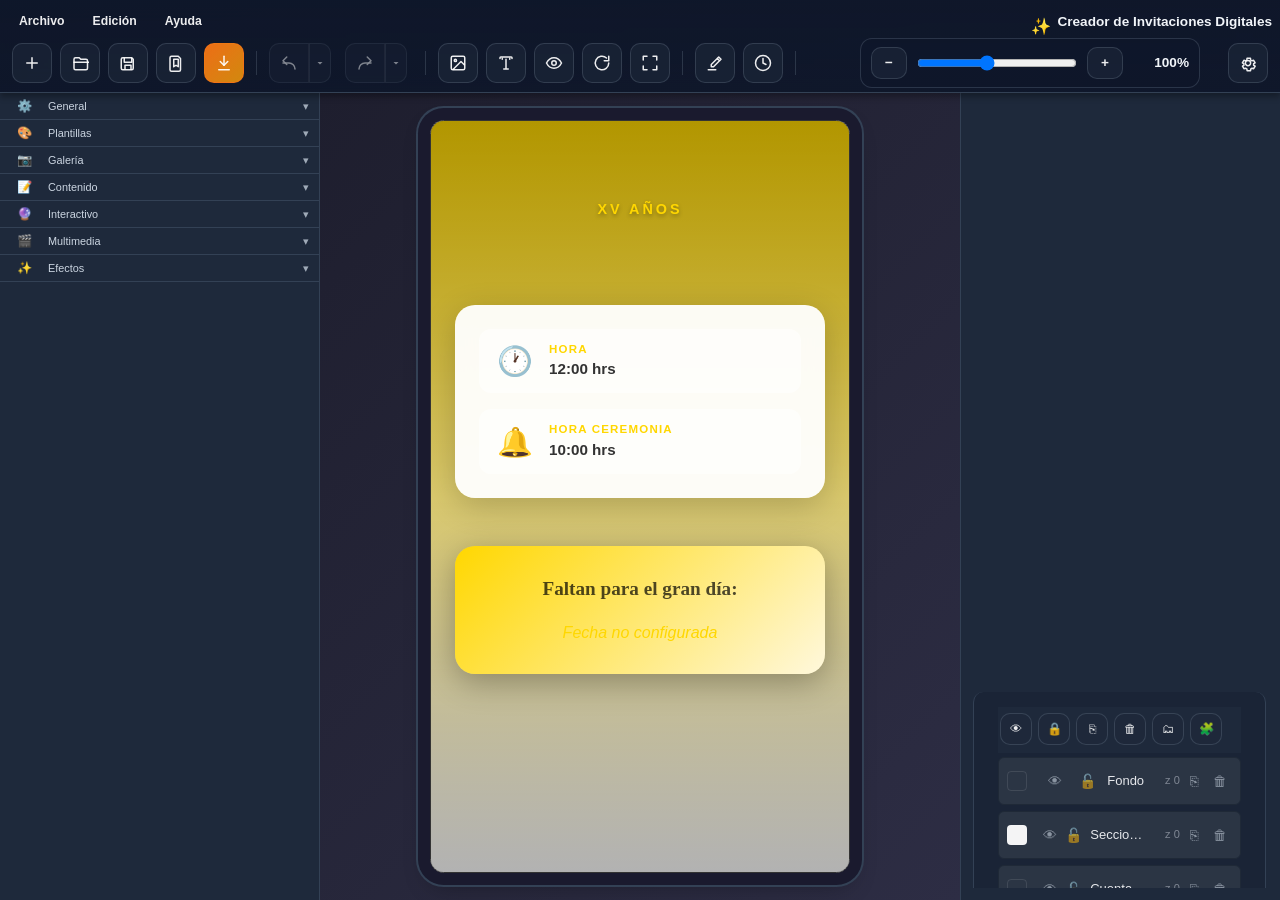
==== commit bda3b796: "feat: integrar plantillas en panel izquierdo y mejoras de preview/storage - Integrar dock flotante d" ====
--- a/index.html
+++ b/index.html
@@ -360,6 +360,10 @@
                     <span class="tab-icon">⚙️</span>
                     General
                 </button>
+                <button class="tab-btn" data-tab="templates">
+                    <span class="tab-icon">🎨</span>
+                    Plantillas
+                </button>
                 <button class="tab-btn" data-tab="gallery">
                     <span class="tab-icon">📷</span>
                     Galería
@@ -514,6 +518,18 @@
                             <!-- Personalizado -->
                             <div class="theme-color-option theme-custom-option" title="Personalizado">
                                 <input type="color" class="theme-custom-input" id="customThemeInput">
+                            </div>
+                        </div>
+                    </div>
+                </div>
+
+                <!-- Tab Plantillas -->
+                <div class="tab-panel" id="templates-panel">
+                    <div class="design-section">
+                        <h3 class="design-section-title">🎨 Plantillas Rápidas</h3>
+                        <div class="design-section-content">
+                            <div class="templates-grid" id="templatesGrid">
+                                <div style="padding: 10px; color: #888; text-align: center;">Cargando plantillas...</div>
                             </div>
                         </div>
                     </div>
@@ -978,11 +994,31 @@
 
                         <div class="control-group">
                             <label class="control-label">Efectos</label>
-                            <div style="display: grid; grid-template-columns: 1fr 1fr; gap: 10px;">
+                            <div style="display: grid; grid-template-columns: 1fr 1fr; gap: 10px; margin-bottom: 10px;">
                                 <input type="number" id="veFilterBlur" class="control-input" step="1" min="0" value="0"
                                     placeholder="Blur px">
                                 <input type="number" id="veFilterGrayscale" class="control-input" step="1" min="0"
-                                    max="100" value="0" placeholder="Grayscale %">
+                                    max="100" value="0" placeholder="Grayscl %">
+                            </div>
+                            <div style="display: grid; grid-template-columns: 1fr; gap: 10px;">
+                                <select id="veMixBlendMode" class="control-input">
+                                    <option value="normal">Normal</option>
+                                    <option value="multiply">Multiplicar</option>
+                                    <option value="screen">Trama (Screen)</option>
+                                    <option value="overlay">Superponer</option>
+                                    <option value="darken">Oscurecer</option>
+                                    <option value="lighten">Aclarar</option>
+                                    <option value="color-dodge">Sobreexponer</option>
+                                    <option value="color-burn">Subexponer</option>
+                                    <option value="hard-light">Luz Fuerte</option>
+                                    <option value="soft-light">Luz Suave</option>
+                                    <option value="difference">Diferencia</option>
+                                    <option value="exclusion">Exclusión</option>
+                                    <option value="hue">Tono</option>
+                                    <option value="saturation">Saturación</option>
+                                    <option value="color">Color</option>
+                                    <option value="luminosity">Luminosidad</option>
+                                </select>
                             </div>
                         </div>
 
@@ -1503,18 +1539,19 @@
             <div id="historyList" class="history-list" role="list" aria-label="Lista de acciones"></div>
         </div>
     </div>
-
+    
     <!-- Scripts -->
+    <!-- Security: Sanitization module (must load before other scripts) -->
+    <script src="js/sanitize.js"></script>
+    <!-- Utility functions (must load before other scripts) -->
+    <script src="js/utils.js"></script>
     <script src="js/moment.min.js"></script>
     <script>if (window.moment) moment.locale('es');</script>
     <script src="js/image-optimizer.js"></script>
     <script src="js/media-persistence-manager.js"></script>
     <script src="js/rsvp-help-modal.js"></script>
     <script src="js/responsive-centering-manager.js"></script>
-    <!-- Security: Sanitization module (must load before other scripts) -->
-    <script src="js/sanitize.js"></script>
-    <!-- Utility functions (must load before other scripts) -->
-    <script src="js/utils.js"></script>
+    <script src="js/indexeddb-manager.js"></script>
     <script src="js/storage.js"></script>
     <script src="js/history-dropdown.js"></script>
     <script src="js/history-manager.js"></script>
@@ -1534,14 +1571,6 @@
     <script src="js/tests/accordion-navigation-test.js"></script>
     <script src="js/tests/accordion-accessibility-enhanced-test.js"></script>
     <script src="js/tests/accordion-redesign-test.js"></script>
-    <!-- Layer Manager System (Legacy - Replaced by Visual Editor) -->
-    <!-- <script src="js/layer-store.js"></script>
-    <script src="js/layer-sync.js"></script>
-    <script src="js/layer-manager.js"></script> -->
-    <!-- Enhanced Realtime Layer Sync System (Legacy - Replaced by Visual Editor) -->
-    <!-- <script src="js/enhanced-layer-realtime-sync.js"></script> -->
-    <!-- <script src="js/tests/layer-manager-test.js"></script>
-    <script src="js/tests/enhanced-layer-sync-test.js"></script> -->
     <script src="js/tests/media-delete-test.js"></script>
     <script src="js/tests/rsvp-help-modal-test.js"></script>
     <script src="js/tests/conditional-visibility-test.js"></script>
@@ -1590,6 +1619,8 @@
     <script src="js/editor.js"></script>
     <script src="js/visual-editor.js"></script>
     <script src="js/template-manager.js"></script>
+    <script src="js/preset-engine.js"></script>
+    <script src="js/preset-dock.js"></script>
     <script src="js/top-menu.js"></script>
     <!-- Script para ajuste automático de vista previa -->
     <script>
--- a/css/editor.css
+++ b/css/editor.css
@@ -3605,3 +3605,81 @@
         width: 100%;
     }
 }
+
+/* ===== TEMPLATES GRID (Panel Izquierdo) ===== */
+.templates-grid {
+    display: grid;
+    grid-template-columns: repeat(2, 1fr);
+    gap: 10px;
+    padding: 4px 0;
+}
+
+.preset-item-panel {
+    background: rgba(255, 255, 255, 0.04);
+    border: 1px solid rgba(255, 255, 255, 0.08);
+    display: flex;
+    flex-direction: column;
+    align-items: center;
+    gap: 6px;
+    cursor: pointer;
+    transition: all 0.2s ease;
+    padding: 10px 6px;
+    border-radius: 10px;
+}
+
+.preset-item-panel:hover,
+.preset-item-panel.active {
+    background: rgba(139, 92, 246, 0.12);
+    border-color: rgba(139, 92, 246, 0.35);
+    transform: translateY(-1px);
+}
+
+.preset-item-panel.active {
+    box-shadow: 0 0 0 2px rgba(83, 39, 160, 0.5);
+}
+
+.preset-item-panel.loading {
+    opacity: 0.5;
+    pointer-events: none;
+}
+
+.preset-preview-panel {
+    width: 56px;
+    height: 56px;
+    border-radius: 50%;
+    display: flex;
+    align-items: center;
+    justify-content: center;
+    border: 2px solid rgba(255, 255, 255, 0.12);
+    box-shadow: 0 3px 8px rgba(0, 0, 0, 0.3);
+    transition: transform 0.2s, border-color 0.2s;
+    flex-shrink: 0;
+}
+
+.preset-item-panel:hover .preset-preview-panel,
+.preset-item-panel.active .preset-preview-panel {
+    border-color: var(--accent-color, #5327a0);
+    transform: scale(1.05);
+}
+
+.preset-icon-panel {
+    font-size: 18px;
+    text-shadow: 0 2px 4px rgba(0, 0, 0, 0.5);
+}
+
+.preset-label-panel {
+    color: var(--text-secondary, #ccc);
+    font-size: 11px;
+    font-weight: 500;
+    text-align: center;
+    max-width: 100%;
+    white-space: nowrap;
+    overflow: hidden;
+    text-overflow: ellipsis;
+    line-height: 1.3;
+}
+
+.preset-item-panel:hover .preset-label-panel,
+.preset-item-panel.active .preset-label-panel {
+    color: var(--text-primary, #fff);
+}
